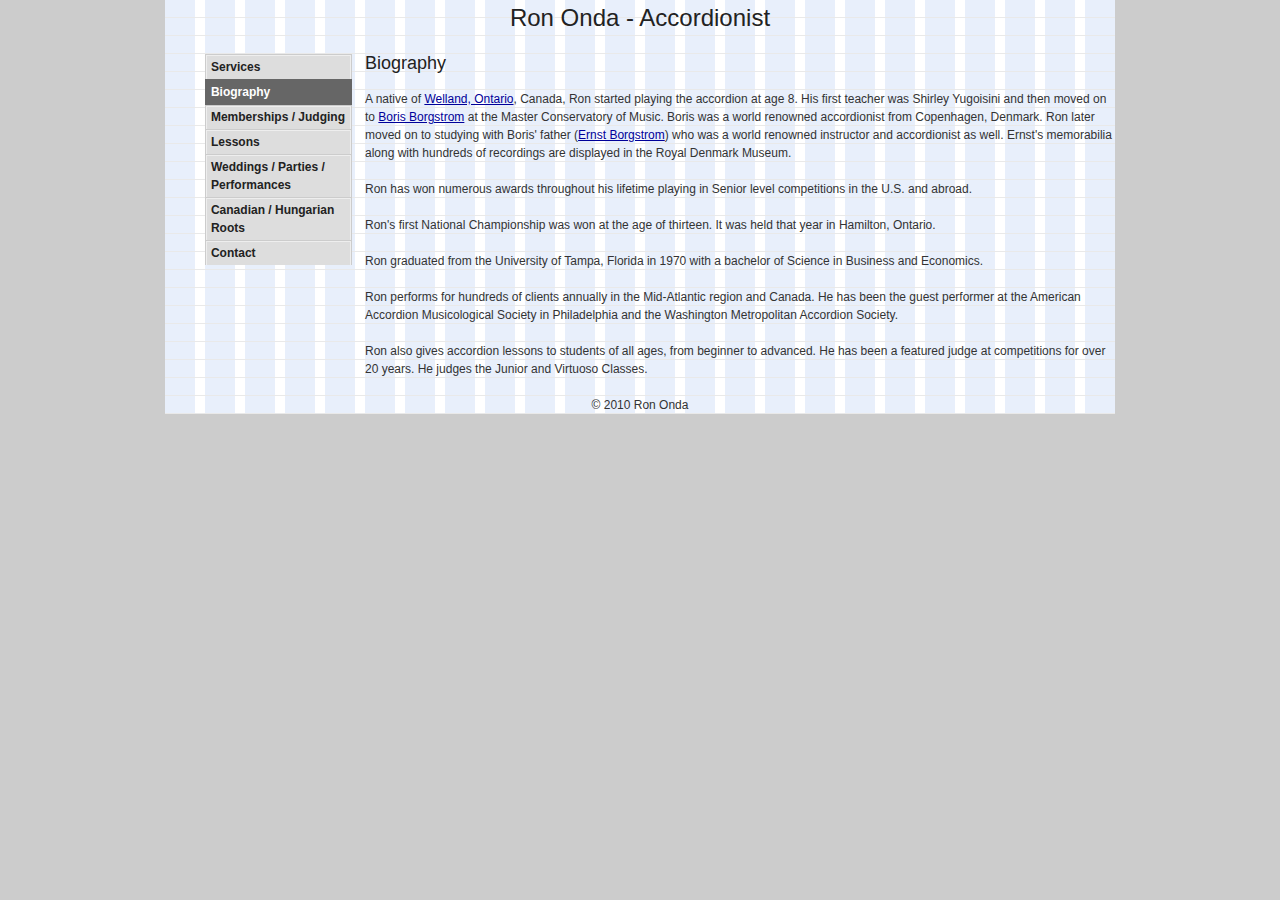
==== bio.html @ 6ff2f15a "Adding pages with content" ====
<!DOCTYPE html>
<html>
  <head>
    <link href="stylesheets/screen.css" media="screen, projection" rel="stylesheet" type="text/css" />
    <link href="stylesheets/print.css" media="print" rel="stylesheet" type="text/css" />
    <!--[if lt IE 8]>
      <link href="stylesheets/ie.css" media="screen, projection" rel="stylesheet" type="text/css" />
    <![endif]-->
    <link href="stylesheets/style.css" media="screen, projection" rel="stylesheet" type="text/css" />
    <title>Ron Onda | Accordionist</title>
  </head>
  <body>
    <div id="container">
      <div id="header">
        <h2>Ron Onda - Accordionist</h2>
      </div>

      <div id="sidebar">
        <ul class="navigation">
          <li><a href="services.html">Services</a></li>
          <li class="current"><a class="current" href="bio.html">Biography</a></li>
          <li><a href="memberships.html">Memberships / Judging</a></li>
          <li><a href="lessons.html">Lessons</a></li>
          <li><a href="performances.html">Weddings / Parties / Performances</a></li>
          <li><a href="roots.html">Canadian / Hungarian Roots</a></li>
          <li><a href="contact.html">Contact</a></li>
        </ul>
      </div>

      <div id="content">
        <h3>Biography</h3>
        <p>A native of <a href="http://www.welland.ca/">Welland, Ontario</a>, Canada, Ron started playing the accordion at age 8. His first teacher was Shirley Yugoisini and then moved on to <a href="http://www.borgmusic.ca/">Boris Borgstrom</a> at the Master Conservatory of Music. Boris was a world renowned accordionist from Copenhagen, Denmark. Ron later moved on to studying with Boris' father (<a href="http://www.borgmusic.ca/family_history.html">Ernst Borgstrom</a>) who was a world renowned instructor and accordionist as well. Ernst's memorabilia along with hundreds of recordings are displayed in the Royal Denmark Museum.</p>
        <p>Ron has won numerous awards throughout his lifetime playing in Senior level competitions in the U.S. and abroad.</p>
        <p>Ron's first National Championship was won at the age of thirteen. It was held that year in Hamilton, Ontario.</p>
        <p>Ron graduated from the University of Tampa, Florida in 1970 with a bachelor of Science in Business and Economics.</p>
        <p>Ron performs for hundreds of clients annually in the Mid-Atlantic region and Canada. He has been the guest performer at the American Accordion Musicological Society in Philadelphia and the Washington Metropolitan Accordion Society.</p>
        <p>Ron also gives accordion lessons to students of all ages, from beginner to advanced. He has been a featured judge at competitions for over 20 years. He judges the Junior and Virtuoso Classes.</p>
      </div>

      <div id="footer">
        &copy; 2010 Ron Onda
      </div>
    </div>
  </body>
</html>
---- stylesheets/screen.css ----
/* line 4, ../../../.rvm/gems/ruby-1.9.2-p0/gems/compass-0.10.5/frameworks/blueprint/stylesheets/blueprint/reset/_utilities.scss */
html, body {
  margin: 0;
  padding: 0;
  border: 0;
  font-weight: inherit;
  font-style: inherit;
  font-size: 100%;
  font-family: inherit;
  vertical-align: baseline;
}

/* line 6, ../../../.rvm/gems/ruby-1.9.2-p0/gems/compass-0.10.5/frameworks/blueprint/stylesheets/blueprint/reset/_utilities.scss */
html {
  font-size: 100.01%;
}

/* line 16, ../../../.rvm/gems/ruby-1.9.2-p0/gems/compass-0.10.5/frameworks/blueprint/stylesheets/blueprint/reset/_utilities.scss */
div, span, object, iframe, h1, h2, h3, h4, h5, h6, p,
pre, a, abbr, acronym, address, code, del, dfn, em, img,
dl, dt, dd, ol, ul, li, fieldset, form, label, legend, caption, tbody, tfoot, thead, tr {
  margin: 0;
  padding: 0;
  border: 0;
  font-weight: inherit;
  font-style: inherit;
  font-size: 100%;
  font-family: inherit;
  vertical-align: baseline;
}

/* line 18, ../../../.rvm/gems/ruby-1.9.2-p0/gems/compass-0.10.5/frameworks/blueprint/stylesheets/blueprint/reset/_utilities.scss */
blockquote, q {
  margin: 0;
  padding: 0;
  border: 0;
  font-weight: inherit;
  font-style: inherit;
  font-size: 100%;
  font-family: inherit;
  vertical-align: baseline;
  quotes: "" "";
}
/* line 45, ../../../.rvm/gems/ruby-1.9.2-p0/gems/compass-0.10.5/frameworks/blueprint/stylesheets/blueprint/reset/_utilities.scss */
blockquote:before, blockquote:after, q:before, q:after {
  content: "";
}

/* line 20, ../../../.rvm/gems/ruby-1.9.2-p0/gems/compass-0.10.5/frameworks/blueprint/stylesheets/blueprint/reset/_utilities.scss */
th, td, caption {
  margin: 0;
  padding: 0;
  border: 0;
  font-weight: inherit;
  font-style: inherit;
  font-size: 100%;
  font-family: inherit;
  vertical-align: baseline;
  text-align: left;
  font-weight: normal;
  vertical-align: middle;
}

/* line 22, ../../../.rvm/gems/ruby-1.9.2-p0/gems/compass-0.10.5/frameworks/blueprint/stylesheets/blueprint/reset/_utilities.scss */
table {
  margin: 0;
  padding: 0;
  border: 0;
  font-weight: inherit;
  font-style: inherit;
  font-size: 100%;
  font-family: inherit;
  vertical-align: baseline;
  border-collapse: separate;
  border-spacing: 0;
  vertical-align: middle;
}

/* line 24, ../../../.rvm/gems/ruby-1.9.2-p0/gems/compass-0.10.5/frameworks/blueprint/stylesheets/blueprint/reset/_utilities.scss */
a img {
  border: none;
}

/* line 9, ../src/partials/_page.scss */
body.bp {
  line-height: 1.5;
  font-family: "Helvetica Neue", Arial, Helvetica, sans-serif;
  color: #333333;
  font-size: 75%;
}
/* line 68, ../../../.rvm/gems/ruby-1.9.2-p0/gems/compass-0.10.5/frameworks/blueprint/stylesheets/blueprint/_typography.scss */
body.bp h1, body.bp h2, body.bp h3, body.bp h4, body.bp h5, body.bp h6 {
  font-weight: normal;
  color: #222222;
}
/* line 69, ../../../.rvm/gems/ruby-1.9.2-p0/gems/compass-0.10.5/frameworks/blueprint/stylesheets/blueprint/_typography.scss */
body.bp h1 img, body.bp h2 img, body.bp h3 img, body.bp h4 img, body.bp h5 img, body.bp h6 img {
  margin: 0;
}
/* line 70, ../../../.rvm/gems/ruby-1.9.2-p0/gems/compass-0.10.5/frameworks/blueprint/stylesheets/blueprint/_typography.scss */
body.bp h1 {
  font-size: 3em;
  line-height: 1;
  margin-bottom: 0.50em;
}
/* line 71, ../../../.rvm/gems/ruby-1.9.2-p0/gems/compass-0.10.5/frameworks/blueprint/stylesheets/blueprint/_typography.scss */
body.bp h2 {
  font-size: 2em;
  margin-bottom: 0.75em;
}
/* line 72, ../../../.rvm/gems/ruby-1.9.2-p0/gems/compass-0.10.5/frameworks/blueprint/stylesheets/blueprint/_typography.scss */
body.bp h3 {
  font-size: 1.5em;
  line-height: 1;
  margin-bottom: 1.00em;
}
/* line 73, ../../../.rvm/gems/ruby-1.9.2-p0/gems/compass-0.10.5/frameworks/blueprint/stylesheets/blueprint/_typography.scss */
body.bp h4 {
  font-size: 1.2em;
  line-height: 1.25;
  margin-bottom: 1.25em;
}
/* line 74, ../../../.rvm/gems/ruby-1.9.2-p0/gems/compass-0.10.5/frameworks/blueprint/stylesheets/blueprint/_typography.scss */
body.bp h5 {
  font-size: 1em;
  font-weight: bold;
  margin-bottom: 1.50em;
}
/* line 75, ../../../.rvm/gems/ruby-1.9.2-p0/gems/compass-0.10.5/frameworks/blueprint/stylesheets/blueprint/_typography.scss */
body.bp h6 {
  font-size: 1em;
  font-weight: bold;
}
/* line 76, ../../../.rvm/gems/ruby-1.9.2-p0/gems/compass-0.10.5/frameworks/blueprint/stylesheets/blueprint/_typography.scss */
body.bp p {
  margin: 0 0 1.5em;
}
/* line 77, ../../../.rvm/gems/ruby-1.9.2-p0/gems/compass-0.10.5/frameworks/blueprint/stylesheets/blueprint/_typography.scss */
body.bp p img.left {
  display: inline;
  float: left;
  margin: 1.5em 1.5em 1.5em 0;
  padding: 0;
}
/* line 78, ../../../.rvm/gems/ruby-1.9.2-p0/gems/compass-0.10.5/frameworks/blueprint/stylesheets/blueprint/_typography.scss */
body.bp p img.right {
  display: inline;
  float: right;
  margin: 1.5em 0 1.5em 1.5em;
  padding: 0;
}
/* line 80, ../../../.rvm/gems/ruby-1.9.2-p0/gems/compass-0.10.5/frameworks/blueprint/stylesheets/blueprint/_typography.scss */
body.bp a {
  text-decoration: underline;
  color: #000099;
}
/* line 18, ../../../.rvm/gems/ruby-1.9.2-p0/gems/compass-0.10.5/frameworks/compass/stylesheets/compass/utilities/links/_link-colors.scss */
body.bp a:visited {
  color: #000066;
}
/* line 22, ../../../.rvm/gems/ruby-1.9.2-p0/gems/compass-0.10.5/frameworks/compass/stylesheets/compass/utilities/links/_link-colors.scss */
body.bp a:focus {
  color: black;
}
/* line 26, ../../../.rvm/gems/ruby-1.9.2-p0/gems/compass-0.10.5/frameworks/compass/stylesheets/compass/utilities/links/_link-colors.scss */
body.bp a:hover {
  color: black;
}
/* line 30, ../../../.rvm/gems/ruby-1.9.2-p0/gems/compass-0.10.5/frameworks/compass/stylesheets/compass/utilities/links/_link-colors.scss */
body.bp a:active {
  color: #cc0099;
}
/* line 81, ../../../.rvm/gems/ruby-1.9.2-p0/gems/compass-0.10.5/frameworks/blueprint/stylesheets/blueprint/_typography.scss */
body.bp blockquote {
  margin: 1.5em;
  color: #666666;
  font-style: italic;
}
/* line 82, ../../../.rvm/gems/ruby-1.9.2-p0/gems/compass-0.10.5/frameworks/blueprint/stylesheets/blueprint/_typography.scss */
body.bp strong {
  font-weight: bold;
}
/* line 83, ../../../.rvm/gems/ruby-1.9.2-p0/gems/compass-0.10.5/frameworks/blueprint/stylesheets/blueprint/_typography.scss */
body.bp em {
  font-style: italic;
}
/* line 84, ../../../.rvm/gems/ruby-1.9.2-p0/gems/compass-0.10.5/frameworks/blueprint/stylesheets/blueprint/_typography.scss */
body.bp dfn {
  font-style: italic;
  font-weight: bold;
}
/* line 85, ../../../.rvm/gems/ruby-1.9.2-p0/gems/compass-0.10.5/frameworks/blueprint/stylesheets/blueprint/_typography.scss */
body.bp sup, body.bp sub {
  line-height: 0;
}
/* line 86, ../../../.rvm/gems/ruby-1.9.2-p0/gems/compass-0.10.5/frameworks/blueprint/stylesheets/blueprint/_typography.scss */
body.bp abbr, body.bp acronym {
  border-bottom: 1px dotted #666666;
}
/* line 87, ../../../.rvm/gems/ruby-1.9.2-p0/gems/compass-0.10.5/frameworks/blueprint/stylesheets/blueprint/_typography.scss */
body.bp address {
  margin: 0 0 1.5em;
  font-style: italic;
}
/* line 88, ../../../.rvm/gems/ruby-1.9.2-p0/gems/compass-0.10.5/frameworks/blueprint/stylesheets/blueprint/_typography.scss */
body.bp del {
  color: #666666;
}
/* line 89, ../../../.rvm/gems/ruby-1.9.2-p0/gems/compass-0.10.5/frameworks/blueprint/stylesheets/blueprint/_typography.scss */
body.bp pre {
  margin: 1.5em 0;
  white-space: pre;
}
/* line 90, ../../../.rvm/gems/ruby-1.9.2-p0/gems/compass-0.10.5/frameworks/blueprint/stylesheets/blueprint/_typography.scss */
body.bp pre, body.bp code, body.bp tt {
  font: 1em "andale mono", "lucida console", monospace;
  line-height: 1.5;
}
/* line 91, ../../../.rvm/gems/ruby-1.9.2-p0/gems/compass-0.10.5/frameworks/blueprint/stylesheets/blueprint/_typography.scss */
body.bp li ul, body.bp li ol {
  margin: 0;
}
/* line 92, ../../../.rvm/gems/ruby-1.9.2-p0/gems/compass-0.10.5/frameworks/blueprint/stylesheets/blueprint/_typography.scss */
body.bp ul, body.bp ol {
  margin: 0 1.5em 1.5em 0;
  padding-left: 3.333em;
}
/* line 93, ../../../.rvm/gems/ruby-1.9.2-p0/gems/compass-0.10.5/frameworks/blueprint/stylesheets/blueprint/_typography.scss */
body.bp ul {
  list-style-type: disc;
}
/* line 94, ../../../.rvm/gems/ruby-1.9.2-p0/gems/compass-0.10.5/frameworks/blueprint/stylesheets/blueprint/_typography.scss */
body.bp ol {
  list-style-type: decimal;
}
/* line 95, ../../../.rvm/gems/ruby-1.9.2-p0/gems/compass-0.10.5/frameworks/blueprint/stylesheets/blueprint/_typography.scss */
body.bp dl {
  margin: 0 0 1.5em 0;
}
/* line 96, ../../../.rvm/gems/ruby-1.9.2-p0/gems/compass-0.10.5/frameworks/blueprint/stylesheets/blueprint/_typography.scss */
body.bp dl dt {
  font-weight: bold;
}
/* line 97, ../../../.rvm/gems/ruby-1.9.2-p0/gems/compass-0.10.5/frameworks/blueprint/stylesheets/blueprint/_typography.scss */
body.bp dd {
  margin-left: 1.5em;
}
/* line 98, ../../../.rvm/gems/ruby-1.9.2-p0/gems/compass-0.10.5/frameworks/blueprint/stylesheets/blueprint/_typography.scss */
body.bp table {
  margin-bottom: 1.4em;
  width: 100%;
}
/* line 99, ../../../.rvm/gems/ruby-1.9.2-p0/gems/compass-0.10.5/frameworks/blueprint/stylesheets/blueprint/_typography.scss */
body.bp th {
  font-weight: bold;
}
/* line 100, ../../../.rvm/gems/ruby-1.9.2-p0/gems/compass-0.10.5/frameworks/blueprint/stylesheets/blueprint/_typography.scss */
body.bp thead th {
  background: #c3d9ff;
}
/* line 101, ../../../.rvm/gems/ruby-1.9.2-p0/gems/compass-0.10.5/frameworks/blueprint/stylesheets/blueprint/_typography.scss */
body.bp th, body.bp td, body.bp caption {
  padding: 4px 10px 4px 5px;
}
/* line 102, ../../../.rvm/gems/ruby-1.9.2-p0/gems/compass-0.10.5/frameworks/blueprint/stylesheets/blueprint/_typography.scss */
body.bp tr.even td {
  background: #e5ecf9;
}
/* line 103, ../../../.rvm/gems/ruby-1.9.2-p0/gems/compass-0.10.5/frameworks/blueprint/stylesheets/blueprint/_typography.scss */
body.bp tfoot {
  font-style: italic;
}
/* line 104, ../../../.rvm/gems/ruby-1.9.2-p0/gems/compass-0.10.5/frameworks/blueprint/stylesheets/blueprint/_typography.scss */
body.bp caption {
  background: #eeeeee;
}
/* line 105, ../../../.rvm/gems/ruby-1.9.2-p0/gems/compass-0.10.5/frameworks/blueprint/stylesheets/blueprint/_typography.scss */
body.bp .quiet {
  color: #666666;
}
/* line 106, ../../../.rvm/gems/ruby-1.9.2-p0/gems/compass-0.10.5/frameworks/blueprint/stylesheets/blueprint/_typography.scss */
body.bp .loud {
  color: #111111;
}
/* line 9, ../../../.rvm/gems/ruby-1.9.2-p0/gems/compass-0.10.5/frameworks/blueprint/stylesheets/blueprint/_utilities.scss */
body.bp .clear {
  clear: both;
}
/* line 12, ../../../.rvm/gems/ruby-1.9.2-p0/gems/compass-0.10.5/frameworks/blueprint/stylesheets/blueprint/_utilities.scss */
body.bp .nowrap {
  white-space: nowrap;
}
/* line 16, ../../../.rvm/gems/ruby-1.9.2-p0/gems/compass-0.10.5/frameworks/blueprint/stylesheets/blueprint/_utilities.scss */
body.bp .clearfix {
  overflow: hidden;
  *zoom: 1;
}
/* line 18, ../../../.rvm/gems/ruby-1.9.2-p0/gems/compass-0.10.5/frameworks/blueprint/stylesheets/blueprint/_utilities.scss */
body.bp .small {
  font-size: 0.8em;
  margin-bottom: 1.875em;
  line-height: 1.875em;
}
/* line 22, ../../../.rvm/gems/ruby-1.9.2-p0/gems/compass-0.10.5/frameworks/blueprint/stylesheets/blueprint/_utilities.scss */
body.bp .large {
  font-size: 1.2em;
  line-height: 2.5em;
  margin-bottom: 1.25em;
}
/* line 26, ../../../.rvm/gems/ruby-1.9.2-p0/gems/compass-0.10.5/frameworks/blueprint/stylesheets/blueprint/_utilities.scss */
body.bp .first {
  margin-left: 0;
  padding-left: 0;
}
/* line 29, ../../../.rvm/gems/ruby-1.9.2-p0/gems/compass-0.10.5/frameworks/blueprint/stylesheets/blueprint/_utilities.scss */
body.bp .last {
  margin-right: 0;
  padding-right: 0;
}
/* line 32, ../../../.rvm/gems/ruby-1.9.2-p0/gems/compass-0.10.5/frameworks/blueprint/stylesheets/blueprint/_utilities.scss */
body.bp .top {
  margin-top: 0;
  padding-top: 0;
}
/* line 35, ../../../.rvm/gems/ruby-1.9.2-p0/gems/compass-0.10.5/frameworks/blueprint/stylesheets/blueprint/_utilities.scss */
body.bp .bottom {
  margin-bottom: 0;
  padding-bottom: 0;
}
/* line 8, ../../../.rvm/gems/ruby-1.9.2-p0/gems/compass-0.10.5/frameworks/blueprint/stylesheets/blueprint/_debug.scss */
body.bp .showgrid {
  background: url('../images/grid.png?1284219093');
}
/* line 4, ../../../.rvm/gems/ruby-1.9.2-p0/gems/compass-0.10.5/frameworks/blueprint/stylesheets/blueprint/_interaction.scss */
body.bp .error {
  padding: 0.8em;
  margin-bottom: 1em;
  border: 2px solid #dddddd;
  background: #fbe3e4;
  color: #8a1f11;
  border-color: #fbc2c4;
}
/* line 29, ../../../.rvm/gems/ruby-1.9.2-p0/gems/compass-0.10.5/frameworks/blueprint/stylesheets/blueprint/_interaction.scss */
body.bp .error a {
  color: #8a1f11;
}
/* line 6, ../../../.rvm/gems/ruby-1.9.2-p0/gems/compass-0.10.5/frameworks/blueprint/stylesheets/blueprint/_interaction.scss */
body.bp .notice {
  padding: 0.8em;
  margin-bottom: 1em;
  border: 2px solid #dddddd;
  background: #fff6bf;
  color: #514721;
  border-color: #ffd324;
}
/* line 37, ../../../.rvm/gems/ruby-1.9.2-p0/gems/compass-0.10.5/frameworks/blueprint/stylesheets/blueprint/_interaction.scss */
body.bp .notice a {
  color: #514721;
}
/* line 8, ../../../.rvm/gems/ruby-1.9.2-p0/gems/compass-0.10.5/frameworks/blueprint/stylesheets/blueprint/_interaction.scss */
body.bp .success {
  padding: 0.8em;
  margin-bottom: 1em;
  border: 2px solid #dddddd;
  background: #e6efc2;
  color: #264409;
  border-color: #c6d880;
}
/* line 45, ../../../.rvm/gems/ruby-1.9.2-p0/gems/compass-0.10.5/frameworks/blueprint/stylesheets/blueprint/_interaction.scss */
body.bp .success a {
  color: #264409;
}
/* line 10, ../../../.rvm/gems/ruby-1.9.2-p0/gems/compass-0.10.5/frameworks/blueprint/stylesheets/blueprint/_interaction.scss */
body.bp .hide {
  display: none;
}
/* line 12, ../../../.rvm/gems/ruby-1.9.2-p0/gems/compass-0.10.5/frameworks/blueprint/stylesheets/blueprint/_interaction.scss */
body.bp .highlight {
  background: yellow;
}
/* line 14, ../../../.rvm/gems/ruby-1.9.2-p0/gems/compass-0.10.5/frameworks/blueprint/stylesheets/blueprint/_interaction.scss */
body.bp .added {
  background: #006600;
  color: white;
}
/* line 16, ../../../.rvm/gems/ruby-1.9.2-p0/gems/compass-0.10.5/frameworks/blueprint/stylesheets/blueprint/_interaction.scss */
body.bp .removed {
  background: #990000;
  color: white;
}

/* line 42, ../../../.rvm/gems/ruby-1.9.2-p0/gems/compass-0.10.5/frameworks/blueprint/stylesheets/blueprint/_scaffolding.scss */
body.bp .box {
  padding: 1.5em;
  margin-bottom: 1.5em;
  background: #e5ecf9;
}
/* line 45, ../../../.rvm/gems/ruby-1.9.2-p0/gems/compass-0.10.5/frameworks/blueprint/stylesheets/blueprint/_scaffolding.scss */
body.bp div.border {
  padding-right: 4px;
  margin-right: 5px;
  border-right: 1px solid #eeeeee;
}
/* line 48, ../../../.rvm/gems/ruby-1.9.2-p0/gems/compass-0.10.5/frameworks/blueprint/stylesheets/blueprint/_scaffolding.scss */
body.bp div.colborder {
  padding-right: 24px;
  margin-right: 25px;
  border-right: 1px solid #eeeeee;
}
/* line 50, ../../../.rvm/gems/ruby-1.9.2-p0/gems/compass-0.10.5/frameworks/blueprint/stylesheets/blueprint/_scaffolding.scss */
body.bp hr {
  background: #dddddd;
  color: #dddddd;
  clear: both;
  float: none;
  width: 100%;
  height: 0.1em;
  margin: 0 0 1.45em;
  border: none;
}
/* line 52, ../../../.rvm/gems/ruby-1.9.2-p0/gems/compass-0.10.5/frameworks/blueprint/stylesheets/blueprint/_scaffolding.scss */
body.bp hr.space {
  background: #dddddd;
  color: #dddddd;
  clear: both;
  float: none;
  width: 100%;
  height: 0.1em;
  margin: 0 0 1.45em;
  border: none;
  background: white;
  color: white;
  visibility: hidden;
}
/* line 54, ../../../.rvm/gems/ruby-1.9.2-p0/gems/compass-0.10.5/frameworks/blueprint/stylesheets/blueprint/_scaffolding.scss */
body.bp form.inline {
  line-height: 3;
}
/* line 6, ../../../.rvm/gems/ruby-1.9.2-p0/gems/compass-0.10.5/frameworks/blueprint/stylesheets/blueprint/_form.scss */
body.bp form.inline p {
  margin-bottom: 0;
}

/* line 18, ../../../.rvm/gems/ruby-1.9.2-p0/gems/compass-0.10.5/frameworks/blueprint/stylesheets/blueprint/_form.scss */
form.bp label {
  font-weight: bold;
}
/* line 19, ../../../.rvm/gems/ruby-1.9.2-p0/gems/compass-0.10.5/frameworks/blueprint/stylesheets/blueprint/_form.scss */
form.bp fieldset {
  padding: 1.4em;
  margin: 0 0 1.5em 0;
}
/* line 20, ../../../.rvm/gems/ruby-1.9.2-p0/gems/compass-0.10.5/frameworks/blueprint/stylesheets/blueprint/_form.scss */
form.bp legend {
  font-weight: bold;
  font-size: 1.2em;
}
/* line 26, ../../../.rvm/gems/ruby-1.9.2-p0/gems/compass-0.10.5/frameworks/blueprint/stylesheets/blueprint/_form.scss */
form.bp input.text, form.bp input.title, form.bp input[type=email], form.bp input[type=text], form.bp input[type=password] {
  margin: 0.5em 0;
  background-color: white;
  padding: 5px;
}
/* line 27, ../../../.rvm/gems/ruby-1.9.2-p0/gems/compass-0.10.5/frameworks/blueprint/stylesheets/blueprint/_form.scss */
form.bp input.title {
  font-size: 1.5em;
}
/* line 31, ../../../.rvm/gems/ruby-1.9.2-p0/gems/compass-0.10.5/frameworks/blueprint/stylesheets/blueprint/_form.scss */
form.bp input[type=checkbox], form.bp input.checkbox, form.bp input[type=radio], form.bp input.radio {
  position: relative;
  top: 0.25em;
}
/* line 33, ../../../.rvm/gems/ruby-1.9.2-p0/gems/compass-0.10.5/frameworks/blueprint/stylesheets/blueprint/_form.scss */
form.bp textarea {
  margin: 0.5em 0;
  padding: 5px;
}
/* line 34, ../../../.rvm/gems/ruby-1.9.2-p0/gems/compass-0.10.5/frameworks/blueprint/stylesheets/blueprint/_form.scss */
form.bp select {
  margin: 0.5em 0;
}
/* line 59, ../../../.rvm/gems/ruby-1.9.2-p0/gems/compass-0.10.5/frameworks/blueprint/stylesheets/blueprint/_form.scss */
form.bp fieldset {
  border: 1px solid #cccccc;
}
/* line 62, ../../../.rvm/gems/ruby-1.9.2-p0/gems/compass-0.10.5/frameworks/blueprint/stylesheets/blueprint/_form.scss */
form.bp input.text, form.bp input.title, form.bp input[type=email], form.bp input[type=text], form.bp input[type=password],
form.bp textarea, form.bp select {
  border: 1px solid #bbbbbb;
}
/* line 64, ../../../.rvm/gems/ruby-1.9.2-p0/gems/compass-0.10.5/frameworks/blueprint/stylesheets/blueprint/_form.scss */
form.bp input.text:focus, form.bp input.title:focus, form.bp input[type=email]:focus, form.bp input[type=text]:focus, form.bp input[type=password]:focus,
form.bp textarea:focus, form.bp select:focus {
  border: 1px solid #666666;
}
/* line 48, ../../../.rvm/gems/ruby-1.9.2-p0/gems/compass-0.10.5/frameworks/blueprint/stylesheets/blueprint/_form.scss */
form.bp input.text, form.bp input.title, form.bp input[type=email], form.bp input[type=text], form.bp input[type=password] {
  width: 300px;
}
/* line 50, ../../../.rvm/gems/ruby-1.9.2-p0/gems/compass-0.10.5/frameworks/blueprint/stylesheets/blueprint/_form.scss */
form.bp textarea {
  width: 390px;
  height: 250px;
}

/* line 25, ../src/partials/_two_col.scss */
body.two-col #container {
  width: 950px;
  margin: 0 auto;
  overflow: hidden;
  *zoom: 1;
}
/* line 27, ../src/partials/_two_col.scss */
body.two-col #header, body.two-col #footer {
  display: inline;
  float: left;
  margin-right: 10px;
  width: 950px;
}
/* line 139, ../../../.rvm/gems/ruby-1.9.2-p0/gems/compass-0.10.5/frameworks/blueprint/stylesheets/blueprint/_grid.scss */
* html body.two-col #header, * html body.two-col #footer {
  overflow-x: hidden;
}
/* line 29, ../src/partials/_two_col.scss */
body.two-col #sidebar {
  display: inline;
  float: left;
  margin-right: 10px;
  width: 310px;
}
/* line 139, ../../../.rvm/gems/ruby-1.9.2-p0/gems/compass-0.10.5/frameworks/blueprint/stylesheets/blueprint/_grid.scss */
* html body.two-col #sidebar {
  overflow-x: hidden;
}
/* line 33, ../src/partials/_two_col.scss */
body.two-col #content {
  display: inline;
  float: left;
  margin-right: 0;
  width: 630px;
}
/* line 139, ../../../.rvm/gems/ruby-1.9.2-p0/gems/compass-0.10.5/frameworks/blueprint/stylesheets/blueprint/_grid.scss */
* html body.two-col #content {
  overflow-x: hidden;
}
---- stylesheets/print.css ----
/* line 4, ../src/print.scss */
body.bp {
  line-height: 1.5;
  font-family: "Helvetica Neue", Arial, Helvetica, sans-serif;
  color: black;
  background: none;
  font-size: 10pt;
}
/* line 52, ../../../.rvm/gems/ruby-1.9.2-p0/gems/compass-0.10.5/frameworks/blueprint/stylesheets/blueprint/_print.scss */
body.bp .container {
  background: none;
}
/* line 54, ../../../.rvm/gems/ruby-1.9.2-p0/gems/compass-0.10.5/frameworks/blueprint/stylesheets/blueprint/_print.scss */
body.bp hr {
  background: #cccccc;
  color: #cccccc;
  width: 100%;
  height: 2px;
  margin: 2em 0;
  padding: 0;
  border: none;
}
/* line 62, ../../../.rvm/gems/ruby-1.9.2-p0/gems/compass-0.10.5/frameworks/blueprint/stylesheets/blueprint/_print.scss */
body.bp hr.space {
  background: white;
  color: white;
}
/* line 65, ../../../.rvm/gems/ruby-1.9.2-p0/gems/compass-0.10.5/frameworks/blueprint/stylesheets/blueprint/_print.scss */
body.bp h1, body.bp h2, body.bp h3, body.bp h4, body.bp h5, body.bp h6 {
  font-family: "Helvetica Neue", Arial, Helvetica, sans-serif;
}
/* line 67, ../../../.rvm/gems/ruby-1.9.2-p0/gems/compass-0.10.5/frameworks/blueprint/stylesheets/blueprint/_print.scss */
body.bp code {
  font-size: 0.9em;
  font-family: "andale mono", "lucida console", monospace;
}
/* line 72, ../../../.rvm/gems/ruby-1.9.2-p0/gems/compass-0.10.5/frameworks/blueprint/stylesheets/blueprint/_print.scss */
body.bp a img {
  border: none;
}
/* line 75, ../../../.rvm/gems/ruby-1.9.2-p0/gems/compass-0.10.5/frameworks/blueprint/stylesheets/blueprint/_print.scss */
body.bp a:link, body.bp a:visited {
  background: transparent;
  font-weight: 700;
  text-decoration: underline;
}
/* line 79, ../../../.rvm/gems/ruby-1.9.2-p0/gems/compass-0.10.5/frameworks/blueprint/stylesheets/blueprint/_print.scss */
body.bp p img.top {
  margin-top: 0;
}
/* line 81, ../../../.rvm/gems/ruby-1.9.2-p0/gems/compass-0.10.5/frameworks/blueprint/stylesheets/blueprint/_print.scss */
body.bp blockquote {
  margin: 1.5em;
  padding: 1em;
  font-style: italic;
  font-size: 0.9em;
}
/* line 86, ../../../.rvm/gems/ruby-1.9.2-p0/gems/compass-0.10.5/frameworks/blueprint/stylesheets/blueprint/_print.scss */
body.bp .small {
  font-size: 0.9em;
}
/* line 88, ../../../.rvm/gems/ruby-1.9.2-p0/gems/compass-0.10.5/frameworks/blueprint/stylesheets/blueprint/_print.scss */
body.bp .large {
  font-size: 1.1em;
}
/* line 90, ../../../.rvm/gems/ruby-1.9.2-p0/gems/compass-0.10.5/frameworks/blueprint/stylesheets/blueprint/_print.scss */
body.bp .quiet {
  color: #999999;
}
/* line 92, ../../../.rvm/gems/ruby-1.9.2-p0/gems/compass-0.10.5/frameworks/blueprint/stylesheets/blueprint/_print.scss */
body.bp .hide {
  display: none;
}
---- stylesheets/ie.css ----
/* line 7, ../src/ie.scss */
body.bp {
  text-align: center;
}
/* line 48, ../../../.rvm/gems/ruby-1.9.2-p0/gems/compass-0.10.5/frameworks/blueprint/stylesheets/blueprint/_ie.scss */
* html body.bp legend {
  margin: 0px -8px 16px 0;
  padding: 0;
}
/* line 52, ../../../.rvm/gems/ruby-1.9.2-p0/gems/compass-0.10.5/frameworks/blueprint/stylesheets/blueprint/_ie.scss */
html > body.bp p code {
  *white-space: normal;
}
/* line 67, ../../../.rvm/gems/ruby-1.9.2-p0/gems/compass-0.10.5/frameworks/blueprint/stylesheets/blueprint/_ie.scss */
body.bp .container {
  text-align: left;
}
/* line 69, ../../../.rvm/gems/ruby-1.9.2-p0/gems/compass-0.10.5/frameworks/blueprint/stylesheets/blueprint/_ie.scss */
body.bp sup {
  vertical-align: text-top;
}
/* line 71, ../../../.rvm/gems/ruby-1.9.2-p0/gems/compass-0.10.5/frameworks/blueprint/stylesheets/blueprint/_ie.scss */
body.bp sub {
  vertical-align: text-bottom;
}
/* line 73, ../../../.rvm/gems/ruby-1.9.2-p0/gems/compass-0.10.5/frameworks/blueprint/stylesheets/blueprint/_ie.scss */
body.bp hr {
  margin: -8px auto 11px;
}
/* line 75, ../../../.rvm/gems/ruby-1.9.2-p0/gems/compass-0.10.5/frameworks/blueprint/stylesheets/blueprint/_ie.scss */
body.bp img {
  -ms-interpolation-mode: bicubic;
}
/* line 77, ../../../.rvm/gems/ruby-1.9.2-p0/gems/compass-0.10.5/frameworks/blueprint/stylesheets/blueprint/_ie.scss */
body.bp fieldset {
  padding-top: 0;
}
/* line 79, ../../../.rvm/gems/ruby-1.9.2-p0/gems/compass-0.10.5/frameworks/blueprint/stylesheets/blueprint/_ie.scss */
body.bp textarea {
  overflow: auto;
}
/* line 82, ../../../.rvm/gems/ruby-1.9.2-p0/gems/compass-0.10.5/frameworks/blueprint/stylesheets/blueprint/_ie.scss */
body.bp input.text {
  margin: 0.5em 0;
  background-color: white;
  border: 1px solid #bbbbbb;
}
/* line 86, ../../../.rvm/gems/ruby-1.9.2-p0/gems/compass-0.10.5/frameworks/blueprint/stylesheets/blueprint/_ie.scss */
body.bp input.text:focus {
  border: 1px solid #666666;
}
/* line 88, ../../../.rvm/gems/ruby-1.9.2-p0/gems/compass-0.10.5/frameworks/blueprint/stylesheets/blueprint/_ie.scss */
body.bp input.title {
  margin: 0.5em 0;
  background-color: white;
  border: 1px solid #bbbbbb;
}
/* line 92, ../../../.rvm/gems/ruby-1.9.2-p0/gems/compass-0.10.5/frameworks/blueprint/stylesheets/blueprint/_ie.scss */
body.bp input.title:focus {
  border: 1px solid #666666;
}
/* line 94, ../../../.rvm/gems/ruby-1.9.2-p0/gems/compass-0.10.5/frameworks/blueprint/stylesheets/blueprint/_ie.scss */
body.bp input.checkbox {
  position: relative;
  top: 0.25em;
}
/* line 97, ../../../.rvm/gems/ruby-1.9.2-p0/gems/compass-0.10.5/frameworks/blueprint/stylesheets/blueprint/_ie.scss */
body.bp input.radio {
  position: relative;
  top: 0.25em;
}
/* line 100, ../../../.rvm/gems/ruby-1.9.2-p0/gems/compass-0.10.5/frameworks/blueprint/stylesheets/blueprint/_ie.scss */
body.bp input.button {
  position: relative;
  top: 0.25em;
}
/* line 103, ../../../.rvm/gems/ruby-1.9.2-p0/gems/compass-0.10.5/frameworks/blueprint/stylesheets/blueprint/_ie.scss */
body.bp textarea {
  margin: 0.5em 0;
}
/* line 105, ../../../.rvm/gems/ruby-1.9.2-p0/gems/compass-0.10.5/frameworks/blueprint/stylesheets/blueprint/_ie.scss */
body.bp select {
  margin: 0.5em 0;
}
/* line 107, ../../../.rvm/gems/ruby-1.9.2-p0/gems/compass-0.10.5/frameworks/blueprint/stylesheets/blueprint/_ie.scss */
body.bp button {
  position: relative;
  top: 0.25em;
}
---- stylesheets/style.css ----
/* line 39, ../../../.rvm/gems/ruby-1.9.2-p0/gems/compass-0.10.5/frameworks/blueprint/stylesheets/blueprint/_typography.scss */
body {
  line-height: 1.5;
  font-family: "Helvetica Neue", Arial, Helvetica, sans-serif;
  color: #333333;
  font-size: 75%;
}

/* line 68, ../../../.rvm/gems/ruby-1.9.2-p0/gems/compass-0.10.5/frameworks/blueprint/stylesheets/blueprint/_typography.scss */
h1, h2, h3, h4, h5, h6 {
  font-weight: normal;
  color: #222222;
}
/* line 69, ../../../.rvm/gems/ruby-1.9.2-p0/gems/compass-0.10.5/frameworks/blueprint/stylesheets/blueprint/_typography.scss */
h1 img, h2 img, h3 img, h4 img, h5 img, h6 img {
  margin: 0;
}

/* line 70, ../../../.rvm/gems/ruby-1.9.2-p0/gems/compass-0.10.5/frameworks/blueprint/stylesheets/blueprint/_typography.scss */
h1 {
  font-size: 3em;
  line-height: 1;
  margin-bottom: 0.50em;
}

/* line 71, ../../../.rvm/gems/ruby-1.9.2-p0/gems/compass-0.10.5/frameworks/blueprint/stylesheets/blueprint/_typography.scss */
h2 {
  font-size: 2em;
  margin-bottom: 0.75em;
}

/* line 72, ../../../.rvm/gems/ruby-1.9.2-p0/gems/compass-0.10.5/frameworks/blueprint/stylesheets/blueprint/_typography.scss */
h3 {
  font-size: 1.5em;
  line-height: 1;
  margin-bottom: 1.00em;
}

/* line 73, ../../../.rvm/gems/ruby-1.9.2-p0/gems/compass-0.10.5/frameworks/blueprint/stylesheets/blueprint/_typography.scss */
h4 {
  font-size: 1.2em;
  line-height: 1.25;
  margin-bottom: 1.25em;
}

/* line 74, ../../../.rvm/gems/ruby-1.9.2-p0/gems/compass-0.10.5/frameworks/blueprint/stylesheets/blueprint/_typography.scss */
h5 {
  font-size: 1em;
  font-weight: bold;
  margin-bottom: 1.50em;
}

/* line 75, ../../../.rvm/gems/ruby-1.9.2-p0/gems/compass-0.10.5/frameworks/blueprint/stylesheets/blueprint/_typography.scss */
h6 {
  font-size: 1em;
  font-weight: bold;
}

/* line 76, ../../../.rvm/gems/ruby-1.9.2-p0/gems/compass-0.10.5/frameworks/blueprint/stylesheets/blueprint/_typography.scss */
p {
  margin: 0 0 1.5em;
}
/* line 77, ../../../.rvm/gems/ruby-1.9.2-p0/gems/compass-0.10.5/frameworks/blueprint/stylesheets/blueprint/_typography.scss */
p img.left {
  display: inline;
  float: left;
  margin: 1.5em 1.5em 1.5em 0;
  padding: 0;
}
/* line 78, ../../../.rvm/gems/ruby-1.9.2-p0/gems/compass-0.10.5/frameworks/blueprint/stylesheets/blueprint/_typography.scss */
p img.right {
  display: inline;
  float: right;
  margin: 1.5em 0 1.5em 1.5em;
  padding: 0;
}

/* line 80, ../../../.rvm/gems/ruby-1.9.2-p0/gems/compass-0.10.5/frameworks/blueprint/stylesheets/blueprint/_typography.scss */
a {
  text-decoration: underline;
  color: #000099;
}
/* line 18, ../../../.rvm/gems/ruby-1.9.2-p0/gems/compass-0.10.5/frameworks/compass/stylesheets/compass/utilities/links/_link-colors.scss */
a:visited {
  color: #000066;
}
/* line 22, ../../../.rvm/gems/ruby-1.9.2-p0/gems/compass-0.10.5/frameworks/compass/stylesheets/compass/utilities/links/_link-colors.scss */
a:focus {
  color: black;
}
/* line 26, ../../../.rvm/gems/ruby-1.9.2-p0/gems/compass-0.10.5/frameworks/compass/stylesheets/compass/utilities/links/_link-colors.scss */
a:hover {
  color: black;
}
/* line 30, ../../../.rvm/gems/ruby-1.9.2-p0/gems/compass-0.10.5/frameworks/compass/stylesheets/compass/utilities/links/_link-colors.scss */
a:active {
  color: #cc0099;
}

/* line 81, ../../../.rvm/gems/ruby-1.9.2-p0/gems/compass-0.10.5/frameworks/blueprint/stylesheets/blueprint/_typography.scss */
blockquote {
  margin: 1.5em;
  color: #666666;
  font-style: italic;
}

/* line 82, ../../../.rvm/gems/ruby-1.9.2-p0/gems/compass-0.10.5/frameworks/blueprint/stylesheets/blueprint/_typography.scss */
strong {
  font-weight: bold;
}

/* line 83, ../../../.rvm/gems/ruby-1.9.2-p0/gems/compass-0.10.5/frameworks/blueprint/stylesheets/blueprint/_typography.scss */
em {
  font-style: italic;
}

/* line 84, ../../../.rvm/gems/ruby-1.9.2-p0/gems/compass-0.10.5/frameworks/blueprint/stylesheets/blueprint/_typography.scss */
dfn {
  font-style: italic;
  font-weight: bold;
}

/* line 85, ../../../.rvm/gems/ruby-1.9.2-p0/gems/compass-0.10.5/frameworks/blueprint/stylesheets/blueprint/_typography.scss */
sup, sub {
  line-height: 0;
}

/* line 86, ../../../.rvm/gems/ruby-1.9.2-p0/gems/compass-0.10.5/frameworks/blueprint/stylesheets/blueprint/_typography.scss */
abbr, acronym {
  border-bottom: 1px dotted #666666;
}

/* line 87, ../../../.rvm/gems/ruby-1.9.2-p0/gems/compass-0.10.5/frameworks/blueprint/stylesheets/blueprint/_typography.scss */
address {
  margin: 0 0 1.5em;
  font-style: italic;
}

/* line 88, ../../../.rvm/gems/ruby-1.9.2-p0/gems/compass-0.10.5/frameworks/blueprint/stylesheets/blueprint/_typography.scss */
del {
  color: #666666;
}

/* line 89, ../../../.rvm/gems/ruby-1.9.2-p0/gems/compass-0.10.5/frameworks/blueprint/stylesheets/blueprint/_typography.scss */
pre {
  margin: 1.5em 0;
  white-space: pre;
}

/* line 90, ../../../.rvm/gems/ruby-1.9.2-p0/gems/compass-0.10.5/frameworks/blueprint/stylesheets/blueprint/_typography.scss */
pre, code, tt {
  font: 1em "andale mono", "lucida console", monospace;
  line-height: 1.5;
}

/* line 91, ../../../.rvm/gems/ruby-1.9.2-p0/gems/compass-0.10.5/frameworks/blueprint/stylesheets/blueprint/_typography.scss */
li ul, li ol {
  margin: 0;
}

/* line 92, ../../../.rvm/gems/ruby-1.9.2-p0/gems/compass-0.10.5/frameworks/blueprint/stylesheets/blueprint/_typography.scss */
ul, ol {
  margin: 0 1.5em 1.5em 0;
  padding-left: 3.333em;
}

/* line 93, ../../../.rvm/gems/ruby-1.9.2-p0/gems/compass-0.10.5/frameworks/blueprint/stylesheets/blueprint/_typography.scss */
ul {
  list-style-type: disc;
}

/* line 94, ../../../.rvm/gems/ruby-1.9.2-p0/gems/compass-0.10.5/frameworks/blueprint/stylesheets/blueprint/_typography.scss */
ol {
  list-style-type: decimal;
}

/* line 95, ../../../.rvm/gems/ruby-1.9.2-p0/gems/compass-0.10.5/frameworks/blueprint/stylesheets/blueprint/_typography.scss */
dl {
  margin: 0 0 1.5em 0;
}
/* line 96, ../../../.rvm/gems/ruby-1.9.2-p0/gems/compass-0.10.5/frameworks/blueprint/stylesheets/blueprint/_typography.scss */
dl dt {
  font-weight: bold;
}

/* line 97, ../../../.rvm/gems/ruby-1.9.2-p0/gems/compass-0.10.5/frameworks/blueprint/stylesheets/blueprint/_typography.scss */
dd {
  margin-left: 1.5em;
}

/* line 98, ../../../.rvm/gems/ruby-1.9.2-p0/gems/compass-0.10.5/frameworks/blueprint/stylesheets/blueprint/_typography.scss */
table {
  margin-bottom: 1.4em;
  width: 100%;
}

/* line 99, ../../../.rvm/gems/ruby-1.9.2-p0/gems/compass-0.10.5/frameworks/blueprint/stylesheets/blueprint/_typography.scss */
th {
  font-weight: bold;
}

/* line 100, ../../../.rvm/gems/ruby-1.9.2-p0/gems/compass-0.10.5/frameworks/blueprint/stylesheets/blueprint/_typography.scss */
thead th {
  background: #c3d9ff;
}

/* line 101, ../../../.rvm/gems/ruby-1.9.2-p0/gems/compass-0.10.5/frameworks/blueprint/stylesheets/blueprint/_typography.scss */
th, td, caption {
  padding: 4px 10px 4px 5px;
}

/* line 102, ../../../.rvm/gems/ruby-1.9.2-p0/gems/compass-0.10.5/frameworks/blueprint/stylesheets/blueprint/_typography.scss */
tr.even td {
  background: #e5ecf9;
}

/* line 103, ../../../.rvm/gems/ruby-1.9.2-p0/gems/compass-0.10.5/frameworks/blueprint/stylesheets/blueprint/_typography.scss */
tfoot {
  font-style: italic;
}

/* line 104, ../../../.rvm/gems/ruby-1.9.2-p0/gems/compass-0.10.5/frameworks/blueprint/stylesheets/blueprint/_typography.scss */
caption {
  background: #eeeeee;
}

/* line 105, ../../../.rvm/gems/ruby-1.9.2-p0/gems/compass-0.10.5/frameworks/blueprint/stylesheets/blueprint/_typography.scss */
.quiet {
  color: #666666;
}

/* line 106, ../../../.rvm/gems/ruby-1.9.2-p0/gems/compass-0.10.5/frameworks/blueprint/stylesheets/blueprint/_typography.scss */
.loud {
  color: #111111;
}

/* line 9, ../../../.rvm/gems/ruby-1.9.2-p0/gems/compass-0.10.5/frameworks/blueprint/stylesheets/blueprint/_utilities.scss */
.clear {
  clear: both;
}

/* line 12, ../../../.rvm/gems/ruby-1.9.2-p0/gems/compass-0.10.5/frameworks/blueprint/stylesheets/blueprint/_utilities.scss */
.nowrap {
  white-space: nowrap;
}

/* line 16, ../../../.rvm/gems/ruby-1.9.2-p0/gems/compass-0.10.5/frameworks/blueprint/stylesheets/blueprint/_utilities.scss */
.clearfix {
  overflow: hidden;
  *zoom: 1;
}

/* line 18, ../../../.rvm/gems/ruby-1.9.2-p0/gems/compass-0.10.5/frameworks/blueprint/stylesheets/blueprint/_utilities.scss */
.small {
  font-size: 0.8em;
  margin-bottom: 1.875em;
  line-height: 1.875em;
}

/* line 22, ../../../.rvm/gems/ruby-1.9.2-p0/gems/compass-0.10.5/frameworks/blueprint/stylesheets/blueprint/_utilities.scss */
.large {
  font-size: 1.2em;
  line-height: 2.5em;
  margin-bottom: 1.25em;
}

/* line 26, ../../../.rvm/gems/ruby-1.9.2-p0/gems/compass-0.10.5/frameworks/blueprint/stylesheets/blueprint/_utilities.scss */
.first {
  margin-left: 0;
  padding-left: 0;
}

/* line 29, ../../../.rvm/gems/ruby-1.9.2-p0/gems/compass-0.10.5/frameworks/blueprint/stylesheets/blueprint/_utilities.scss */
.last {
  margin-right: 0;
  padding-right: 0;
}

/* line 32, ../../../.rvm/gems/ruby-1.9.2-p0/gems/compass-0.10.5/frameworks/blueprint/stylesheets/blueprint/_utilities.scss */
.top {
  margin-top: 0;
  padding-top: 0;
}

/* line 35, ../../../.rvm/gems/ruby-1.9.2-p0/gems/compass-0.10.5/frameworks/blueprint/stylesheets/blueprint/_utilities.scss */
.bottom {
  margin-bottom: 0;
  padding-bottom: 0;
}

/* line 46, ../../../.rvm/gems/ruby-1.9.2-p0/gems/compass-0.10.5/frameworks/blueprint/stylesheets/blueprint/_grid.scss */
.container {
  width: 950px;
  margin: 0 auto;
  overflow: hidden;
  *zoom: 1;
}

/* line 48, ../../../.rvm/gems/ruby-1.9.2-p0/gems/compass-0.10.5/frameworks/blueprint/stylesheets/blueprint/_grid.scss */
.column, div.span-1, div.span-2, div.span-3, div.span-4, div.span-5, div.span-6, div.span-7, div.span-8, div.span-9, div.span-10, div.span-11, div.span-12, div.span-13, div.span-14, div.span-15, div.span-16, div.span-17, div.span-18, div.span-19, div.span-20, div.span-21, div.span-22, div.span-23, div.span-24 {
  display: inline;
  float: left;
  margin-right: 10px;
}
/* line 139, ../../../.rvm/gems/ruby-1.9.2-p0/gems/compass-0.10.5/frameworks/blueprint/stylesheets/blueprint/_grid.scss */
* html .column, * html div.span-1, * html div.span-2, * html div.span-3, * html div.span-4, * html div.span-5, * html div.span-6, * html div.span-7, * html div.span-8, * html div.span-9, * html div.span-10, * html div.span-11, * html div.span-12, * html div.span-13, * html div.span-14, * html div.span-15, * html div.span-16, * html div.span-17, * html div.span-18, * html div.span-19, * html div.span-20, * html div.span-21, * html div.span-22, * html div.span-23, * html div.span-24 {
  overflow-x: hidden;
}

/* line 51, ../../../.rvm/gems/ruby-1.9.2-p0/gems/compass-0.10.5/frameworks/blueprint/stylesheets/blueprint/_grid.scss */
.last, div.last {
  margin-right: 0;
}

/* line 55, ../../../.rvm/gems/ruby-1.9.2-p0/gems/compass-0.10.5/frameworks/blueprint/stylesheets/blueprint/_grid.scss */
.span-1 {
  width: 30px;
}

/* line 55, ../../../.rvm/gems/ruby-1.9.2-p0/gems/compass-0.10.5/frameworks/blueprint/stylesheets/blueprint/_grid.scss */
.span-2 {
  width: 70px;
}

/* line 55, ../../../.rvm/gems/ruby-1.9.2-p0/gems/compass-0.10.5/frameworks/blueprint/stylesheets/blueprint/_grid.scss */
.span-3 {
  width: 110px;
}

/* line 55, ../../../.rvm/gems/ruby-1.9.2-p0/gems/compass-0.10.5/frameworks/blueprint/stylesheets/blueprint/_grid.scss */
.span-4 {
  width: 150px;
}

/* line 55, ../../../.rvm/gems/ruby-1.9.2-p0/gems/compass-0.10.5/frameworks/blueprint/stylesheets/blueprint/_grid.scss */
.span-5 {
  width: 190px;
}

/* line 55, ../../../.rvm/gems/ruby-1.9.2-p0/gems/compass-0.10.5/frameworks/blueprint/stylesheets/blueprint/_grid.scss */
.span-6 {
  width: 230px;
}

/* line 55, ../../../.rvm/gems/ruby-1.9.2-p0/gems/compass-0.10.5/frameworks/blueprint/stylesheets/blueprint/_grid.scss */
.span-7 {
  width: 270px;
}

/* line 55, ../../../.rvm/gems/ruby-1.9.2-p0/gems/compass-0.10.5/frameworks/blueprint/stylesheets/blueprint/_grid.scss */
.span-8 {
  width: 310px;
}

/* line 55, ../../../.rvm/gems/ruby-1.9.2-p0/gems/compass-0.10.5/frameworks/blueprint/stylesheets/blueprint/_grid.scss */
.span-9 {
  width: 350px;
}

/* line 55, ../../../.rvm/gems/ruby-1.9.2-p0/gems/compass-0.10.5/frameworks/blueprint/stylesheets/blueprint/_grid.scss */
.span-10 {
  width: 390px;
}

/* line 55, ../../../.rvm/gems/ruby-1.9.2-p0/gems/compass-0.10.5/frameworks/blueprint/stylesheets/blueprint/_grid.scss */
.span-11 {
  width: 430px;
}

/* line 55, ../../../.rvm/gems/ruby-1.9.2-p0/gems/compass-0.10.5/frameworks/blueprint/stylesheets/blueprint/_grid.scss */
.span-12 {
  width: 470px;
}

/* line 55, ../../../.rvm/gems/ruby-1.9.2-p0/gems/compass-0.10.5/frameworks/blueprint/stylesheets/blueprint/_grid.scss */
.span-13 {
  width: 510px;
}

/* line 55, ../../../.rvm/gems/ruby-1.9.2-p0/gems/compass-0.10.5/frameworks/blueprint/stylesheets/blueprint/_grid.scss */
.span-14 {
  width: 550px;
}

/* line 55, ../../../.rvm/gems/ruby-1.9.2-p0/gems/compass-0.10.5/frameworks/blueprint/stylesheets/blueprint/_grid.scss */
.span-15 {
  width: 590px;
}

/* line 55, ../../../.rvm/gems/ruby-1.9.2-p0/gems/compass-0.10.5/frameworks/blueprint/stylesheets/blueprint/_grid.scss */
.span-16 {
  width: 630px;
}

/* line 55, ../../../.rvm/gems/ruby-1.9.2-p0/gems/compass-0.10.5/frameworks/blueprint/stylesheets/blueprint/_grid.scss */
.span-17 {
  width: 670px;
}

/* line 55, ../../../.rvm/gems/ruby-1.9.2-p0/gems/compass-0.10.5/frameworks/blueprint/stylesheets/blueprint/_grid.scss */
.span-18 {
  width: 710px;
}

/* line 55, ../../../.rvm/gems/ruby-1.9.2-p0/gems/compass-0.10.5/frameworks/blueprint/stylesheets/blueprint/_grid.scss */
.span-19 {
  width: 750px;
}

/* line 55, ../../../.rvm/gems/ruby-1.9.2-p0/gems/compass-0.10.5/frameworks/blueprint/stylesheets/blueprint/_grid.scss */
.span-20 {
  width: 790px;
}

/* line 55, ../../../.rvm/gems/ruby-1.9.2-p0/gems/compass-0.10.5/frameworks/blueprint/stylesheets/blueprint/_grid.scss */
.span-21 {
  width: 830px;
}

/* line 55, ../../../.rvm/gems/ruby-1.9.2-p0/gems/compass-0.10.5/frameworks/blueprint/stylesheets/blueprint/_grid.scss */
.span-22 {
  width: 870px;
}

/* line 55, ../../../.rvm/gems/ruby-1.9.2-p0/gems/compass-0.10.5/frameworks/blueprint/stylesheets/blueprint/_grid.scss */
.span-23 {
  width: 910px;
}

/* line 57, ../../../.rvm/gems/ruby-1.9.2-p0/gems/compass-0.10.5/frameworks/blueprint/stylesheets/blueprint/_grid.scss */
.span-24, div.span-24 {
  width: 950px;
  margin: 0;
}

/* line 62, ../../../.rvm/gems/ruby-1.9.2-p0/gems/compass-0.10.5/frameworks/blueprint/stylesheets/blueprint/_grid.scss */
input.span-1, textarea.span-1, select.span-1 {
  width: 30px !important;
}
/* line 62, ../../../.rvm/gems/ruby-1.9.2-p0/gems/compass-0.10.5/frameworks/blueprint/stylesheets/blueprint/_grid.scss */
input.span-2, textarea.span-2, select.span-2 {
  width: 70px !important;
}
/* line 62, ../../../.rvm/gems/ruby-1.9.2-p0/gems/compass-0.10.5/frameworks/blueprint/stylesheets/blueprint/_grid.scss */
input.span-3, textarea.span-3, select.span-3 {
  width: 110px !important;
}
/* line 62, ../../../.rvm/gems/ruby-1.9.2-p0/gems/compass-0.10.5/frameworks/blueprint/stylesheets/blueprint/_grid.scss */
input.span-4, textarea.span-4, select.span-4 {
  width: 150px !important;
}
/* line 62, ../../../.rvm/gems/ruby-1.9.2-p0/gems/compass-0.10.5/frameworks/blueprint/stylesheets/blueprint/_grid.scss */
input.span-5, textarea.span-5, select.span-5 {
  width: 190px !important;
}
/* line 62, ../../../.rvm/gems/ruby-1.9.2-p0/gems/compass-0.10.5/frameworks/blueprint/stylesheets/blueprint/_grid.scss */
input.span-6, textarea.span-6, select.span-6 {
  width: 230px !important;
}
/* line 62, ../../../.rvm/gems/ruby-1.9.2-p0/gems/compass-0.10.5/frameworks/blueprint/stylesheets/blueprint/_grid.scss */
input.span-7, textarea.span-7, select.span-7 {
  width: 270px !important;
}
/* line 62, ../../../.rvm/gems/ruby-1.9.2-p0/gems/compass-0.10.5/frameworks/blueprint/stylesheets/blueprint/_grid.scss */
input.span-8, textarea.span-8, select.span-8 {
  width: 310px !important;
}
/* line 62, ../../../.rvm/gems/ruby-1.9.2-p0/gems/compass-0.10.5/frameworks/blueprint/stylesheets/blueprint/_grid.scss */
input.span-9, textarea.span-9, select.span-9 {
  width: 350px !important;
}
/* line 62, ../../../.rvm/gems/ruby-1.9.2-p0/gems/compass-0.10.5/frameworks/blueprint/stylesheets/blueprint/_grid.scss */
input.span-10, textarea.span-10, select.span-10 {
  width: 390px !important;
}
/* line 62, ../../../.rvm/gems/ruby-1.9.2-p0/gems/compass-0.10.5/frameworks/blueprint/stylesheets/blueprint/_grid.scss */
input.span-11, textarea.span-11, select.span-11 {
  width: 430px !important;
}
/* line 62, ../../../.rvm/gems/ruby-1.9.2-p0/gems/compass-0.10.5/frameworks/blueprint/stylesheets/blueprint/_grid.scss */
input.span-12, textarea.span-12, select.span-12 {
  width: 470px !important;
}
/* line 62, ../../../.rvm/gems/ruby-1.9.2-p0/gems/compass-0.10.5/frameworks/blueprint/stylesheets/blueprint/_grid.scss */
input.span-13, textarea.span-13, select.span-13 {
  width: 510px !important;
}
/* line 62, ../../../.rvm/gems/ruby-1.9.2-p0/gems/compass-0.10.5/frameworks/blueprint/stylesheets/blueprint/_grid.scss */
input.span-14, textarea.span-14, select.span-14 {
  width: 550px !important;
}
/* line 62, ../../../.rvm/gems/ruby-1.9.2-p0/gems/compass-0.10.5/frameworks/blueprint/stylesheets/blueprint/_grid.scss */
input.span-15, textarea.span-15, select.span-15 {
  width: 590px !important;
}
/* line 62, ../../../.rvm/gems/ruby-1.9.2-p0/gems/compass-0.10.5/frameworks/blueprint/stylesheets/blueprint/_grid.scss */
input.span-16, textarea.span-16, select.span-16 {
  width: 630px !important;
}
/* line 62, ../../../.rvm/gems/ruby-1.9.2-p0/gems/compass-0.10.5/frameworks/blueprint/stylesheets/blueprint/_grid.scss */
input.span-17, textarea.span-17, select.span-17 {
  width: 670px !important;
}
/* line 62, ../../../.rvm/gems/ruby-1.9.2-p0/gems/compass-0.10.5/frameworks/blueprint/stylesheets/blueprint/_grid.scss */
input.span-18, textarea.span-18, select.span-18 {
  width: 710px !important;
}
/* line 62, ../../../.rvm/gems/ruby-1.9.2-p0/gems/compass-0.10.5/frameworks/blueprint/stylesheets/blueprint/_grid.scss */
input.span-19, textarea.span-19, select.span-19 {
  width: 750px !important;
}
/* line 62, ../../../.rvm/gems/ruby-1.9.2-p0/gems/compass-0.10.5/frameworks/blueprint/stylesheets/blueprint/_grid.scss */
input.span-20, textarea.span-20, select.span-20 {
  width: 790px !important;
}
/* line 62, ../../../.rvm/gems/ruby-1.9.2-p0/gems/compass-0.10.5/frameworks/blueprint/stylesheets/blueprint/_grid.scss */
input.span-21, textarea.span-21, select.span-21 {
  width: 830px !important;
}
/* line 62, ../../../.rvm/gems/ruby-1.9.2-p0/gems/compass-0.10.5/frameworks/blueprint/stylesheets/blueprint/_grid.scss */
input.span-22, textarea.span-22, select.span-22 {
  width: 870px !important;
}
/* line 62, ../../../.rvm/gems/ruby-1.9.2-p0/gems/compass-0.10.5/frameworks/blueprint/stylesheets/blueprint/_grid.scss */
input.span-23, textarea.span-23, select.span-23 {
  width: 910px !important;
}
/* line 62, ../../../.rvm/gems/ruby-1.9.2-p0/gems/compass-0.10.5/frameworks/blueprint/stylesheets/blueprint/_grid.scss */
input.span-24, textarea.span-24, select.span-24 {
  width: 950px !important;
}

/* line 66, ../../../.rvm/gems/ruby-1.9.2-p0/gems/compass-0.10.5/frameworks/blueprint/stylesheets/blueprint/_grid.scss */
.append-1 {
  padding-right: 40px;
}

/* line 66, ../../../.rvm/gems/ruby-1.9.2-p0/gems/compass-0.10.5/frameworks/blueprint/stylesheets/blueprint/_grid.scss */
.append-2 {
  padding-right: 80px;
}

/* line 66, ../../../.rvm/gems/ruby-1.9.2-p0/gems/compass-0.10.5/frameworks/blueprint/stylesheets/blueprint/_grid.scss */
.append-3 {
  padding-right: 120px;
}

/* line 66, ../../../.rvm/gems/ruby-1.9.2-p0/gems/compass-0.10.5/frameworks/blueprint/stylesheets/blueprint/_grid.scss */
.append-4 {
  padding-right: 160px;
}

/* line 66, ../../../.rvm/gems/ruby-1.9.2-p0/gems/compass-0.10.5/frameworks/blueprint/stylesheets/blueprint/_grid.scss */
.append-5 {
  padding-right: 200px;
}

/* line 66, ../../../.rvm/gems/ruby-1.9.2-p0/gems/compass-0.10.5/frameworks/blueprint/stylesheets/blueprint/_grid.scss */
.append-6 {
  padding-right: 240px;
}

/* line 66, ../../../.rvm/gems/ruby-1.9.2-p0/gems/compass-0.10.5/frameworks/blueprint/stylesheets/blueprint/_grid.scss */
.append-7 {
  padding-right: 280px;
}

/* line 66, ../../../.rvm/gems/ruby-1.9.2-p0/gems/compass-0.10.5/frameworks/blueprint/stylesheets/blueprint/_grid.scss */
.append-8 {
  padding-right: 320px;
}

/* line 66, ../../../.rvm/gems/ruby-1.9.2-p0/gems/compass-0.10.5/frameworks/blueprint/stylesheets/blueprint/_grid.scss */
.append-9 {
  padding-right: 360px;
}

/* line 66, ../../../.rvm/gems/ruby-1.9.2-p0/gems/compass-0.10.5/frameworks/blueprint/stylesheets/blueprint/_grid.scss */
.append-10 {
  padding-right: 400px;
}

/* line 66, ../../../.rvm/gems/ruby-1.9.2-p0/gems/compass-0.10.5/frameworks/blueprint/stylesheets/blueprint/_grid.scss */
.append-11 {
  padding-right: 440px;
}

/* line 66, ../../../.rvm/gems/ruby-1.9.2-p0/gems/compass-0.10.5/frameworks/blueprint/stylesheets/blueprint/_grid.scss */
.append-12 {
  padding-right: 480px;
}

/* line 66, ../../../.rvm/gems/ruby-1.9.2-p0/gems/compass-0.10.5/frameworks/blueprint/stylesheets/blueprint/_grid.scss */
.append-13 {
  padding-right: 520px;
}

/* line 66, ../../../.rvm/gems/ruby-1.9.2-p0/gems/compass-0.10.5/frameworks/blueprint/stylesheets/blueprint/_grid.scss */
.append-14 {
  padding-right: 560px;
}

/* line 66, ../../../.rvm/gems/ruby-1.9.2-p0/gems/compass-0.10.5/frameworks/blueprint/stylesheets/blueprint/_grid.scss */
.append-15 {
  padding-right: 600px;
}

/* line 66, ../../../.rvm/gems/ruby-1.9.2-p0/gems/compass-0.10.5/frameworks/blueprint/stylesheets/blueprint/_grid.scss */
.append-16 {
  padding-right: 640px;
}

/* line 66, ../../../.rvm/gems/ruby-1.9.2-p0/gems/compass-0.10.5/frameworks/blueprint/stylesheets/blueprint/_grid.scss */
.append-17 {
  padding-right: 680px;
}

/* line 66, ../../../.rvm/gems/ruby-1.9.2-p0/gems/compass-0.10.5/frameworks/blueprint/stylesheets/blueprint/_grid.scss */
.append-18 {
  padding-right: 720px;
}

/* line 66, ../../../.rvm/gems/ruby-1.9.2-p0/gems/compass-0.10.5/frameworks/blueprint/stylesheets/blueprint/_grid.scss */
.append-19 {
  padding-right: 760px;
}

/* line 66, ../../../.rvm/gems/ruby-1.9.2-p0/gems/compass-0.10.5/frameworks/blueprint/stylesheets/blueprint/_grid.scss */
.append-20 {
  padding-right: 800px;
}

/* line 66, ../../../.rvm/gems/ruby-1.9.2-p0/gems/compass-0.10.5/frameworks/blueprint/stylesheets/blueprint/_grid.scss */
.append-21 {
  padding-right: 840px;
}

/* line 66, ../../../.rvm/gems/ruby-1.9.2-p0/gems/compass-0.10.5/frameworks/blueprint/stylesheets/blueprint/_grid.scss */
.append-22 {
  padding-right: 880px;
}

/* line 66, ../../../.rvm/gems/ruby-1.9.2-p0/gems/compass-0.10.5/frameworks/blueprint/stylesheets/blueprint/_grid.scss */
.append-23 {
  padding-right: 920px;
}

/* line 70, ../../../.rvm/gems/ruby-1.9.2-p0/gems/compass-0.10.5/frameworks/blueprint/stylesheets/blueprint/_grid.scss */
.prepend-1 {
  padding-left: 40px;
}

/* line 70, ../../../.rvm/gems/ruby-1.9.2-p0/gems/compass-0.10.5/frameworks/blueprint/stylesheets/blueprint/_grid.scss */
.prepend-2 {
  padding-left: 80px;
}

/* line 70, ../../../.rvm/gems/ruby-1.9.2-p0/gems/compass-0.10.5/frameworks/blueprint/stylesheets/blueprint/_grid.scss */
.prepend-3 {
  padding-left: 120px;
}

/* line 70, ../../../.rvm/gems/ruby-1.9.2-p0/gems/compass-0.10.5/frameworks/blueprint/stylesheets/blueprint/_grid.scss */
.prepend-4 {
  padding-left: 160px;
}

/* line 70, ../../../.rvm/gems/ruby-1.9.2-p0/gems/compass-0.10.5/frameworks/blueprint/stylesheets/blueprint/_grid.scss */
.prepend-5 {
  padding-left: 200px;
}

/* line 70, ../../../.rvm/gems/ruby-1.9.2-p0/gems/compass-0.10.5/frameworks/blueprint/stylesheets/blueprint/_grid.scss */
.prepend-6 {
  padding-left: 240px;
}

/* line 70, ../../../.rvm/gems/ruby-1.9.2-p0/gems/compass-0.10.5/frameworks/blueprint/stylesheets/blueprint/_grid.scss */
.prepend-7 {
  padding-left: 280px;
}

/* line 70, ../../../.rvm/gems/ruby-1.9.2-p0/gems/compass-0.10.5/frameworks/blueprint/stylesheets/blueprint/_grid.scss */
.prepend-8 {
  padding-left: 320px;
}

/* line 70, ../../../.rvm/gems/ruby-1.9.2-p0/gems/compass-0.10.5/frameworks/blueprint/stylesheets/blueprint/_grid.scss */
.prepend-9 {
  padding-left: 360px;
}

/* line 70, ../../../.rvm/gems/ruby-1.9.2-p0/gems/compass-0.10.5/frameworks/blueprint/stylesheets/blueprint/_grid.scss */
.prepend-10 {
  padding-left: 400px;
}

/* line 70, ../../../.rvm/gems/ruby-1.9.2-p0/gems/compass-0.10.5/frameworks/blueprint/stylesheets/blueprint/_grid.scss */
.prepend-11 {
  padding-left: 440px;
}

/* line 70, ../../../.rvm/gems/ruby-1.9.2-p0/gems/compass-0.10.5/frameworks/blueprint/stylesheets/blueprint/_grid.scss */
.prepend-12 {
  padding-left: 480px;
}

/* line 70, ../../../.rvm/gems/ruby-1.9.2-p0/gems/compass-0.10.5/frameworks/blueprint/stylesheets/blueprint/_grid.scss */
.prepend-13 {
  padding-left: 520px;
}

/* line 70, ../../../.rvm/gems/ruby-1.9.2-p0/gems/compass-0.10.5/frameworks/blueprint/stylesheets/blueprint/_grid.scss */
.prepend-14 {
  padding-left: 560px;
}

/* line 70, ../../../.rvm/gems/ruby-1.9.2-p0/gems/compass-0.10.5/frameworks/blueprint/stylesheets/blueprint/_grid.scss */
.prepend-15 {
  padding-left: 600px;
}

/* line 70, ../../../.rvm/gems/ruby-1.9.2-p0/gems/compass-0.10.5/frameworks/blueprint/stylesheets/blueprint/_grid.scss */
.prepend-16 {
  padding-left: 640px;
}

/* line 70, ../../../.rvm/gems/ruby-1.9.2-p0/gems/compass-0.10.5/frameworks/blueprint/stylesheets/blueprint/_grid.scss */
.prepend-17 {
  padding-left: 680px;
}

/* line 70, ../../../.rvm/gems/ruby-1.9.2-p0/gems/compass-0.10.5/frameworks/blueprint/stylesheets/blueprint/_grid.scss */
.prepend-18 {
  padding-left: 720px;
}

/* line 70, ../../../.rvm/gems/ruby-1.9.2-p0/gems/compass-0.10.5/frameworks/blueprint/stylesheets/blueprint/_grid.scss */
.prepend-19 {
  padding-left: 760px;
}

/* line 70, ../../../.rvm/gems/ruby-1.9.2-p0/gems/compass-0.10.5/frameworks/blueprint/stylesheets/blueprint/_grid.scss */
.prepend-20 {
  padding-left: 800px;
}

/* line 70, ../../../.rvm/gems/ruby-1.9.2-p0/gems/compass-0.10.5/frameworks/blueprint/stylesheets/blueprint/_grid.scss */
.prepend-21 {
  padding-left: 840px;
}

/* line 70, ../../../.rvm/gems/ruby-1.9.2-p0/gems/compass-0.10.5/frameworks/blueprint/stylesheets/blueprint/_grid.scss */
.prepend-22 {
  padding-left: 880px;
}

/* line 70, ../../../.rvm/gems/ruby-1.9.2-p0/gems/compass-0.10.5/frameworks/blueprint/stylesheets/blueprint/_grid.scss */
.prepend-23 {
  padding-left: 920px;
}

/* line 74, ../../../.rvm/gems/ruby-1.9.2-p0/gems/compass-0.10.5/frameworks/blueprint/stylesheets/blueprint/_grid.scss */
.pull-1, .pull-2, .pull-3, .pull-4, .pull-5, .pull-6, .pull-7, .pull-8, .pull-9, .pull-10, .pull-11, .pull-12, .pull-13, .pull-14, .pull-15, .pull-16, .pull-17, .pull-18, .pull-19, .pull-20, .pull-21, .pull-22, .pull-23, .pull-24 {
  display: inline;
  float: left;
  position: relative;
}

/* line 77, ../../../.rvm/gems/ruby-1.9.2-p0/gems/compass-0.10.5/frameworks/blueprint/stylesheets/blueprint/_grid.scss */
.pull-1 {
  margin-left: -40px;
}

/* line 77, ../../../.rvm/gems/ruby-1.9.2-p0/gems/compass-0.10.5/frameworks/blueprint/stylesheets/blueprint/_grid.scss */
.pull-2 {
  margin-left: -80px;
}

/* line 77, ../../../.rvm/gems/ruby-1.9.2-p0/gems/compass-0.10.5/frameworks/blueprint/stylesheets/blueprint/_grid.scss */
.pull-3 {
  margin-left: -120px;
}

/* line 77, ../../../.rvm/gems/ruby-1.9.2-p0/gems/compass-0.10.5/frameworks/blueprint/stylesheets/blueprint/_grid.scss */
.pull-4 {
  margin-left: -160px;
}

/* line 77, ../../../.rvm/gems/ruby-1.9.2-p0/gems/compass-0.10.5/frameworks/blueprint/stylesheets/blueprint/_grid.scss */
.pull-5 {
  margin-left: -200px;
}

/* line 77, ../../../.rvm/gems/ruby-1.9.2-p0/gems/compass-0.10.5/frameworks/blueprint/stylesheets/blueprint/_grid.scss */
.pull-6 {
  margin-left: -240px;
}

/* line 77, ../../../.rvm/gems/ruby-1.9.2-p0/gems/compass-0.10.5/frameworks/blueprint/stylesheets/blueprint/_grid.scss */
.pull-7 {
  margin-left: -280px;
}

/* line 77, ../../../.rvm/gems/ruby-1.9.2-p0/gems/compass-0.10.5/frameworks/blueprint/stylesheets/blueprint/_grid.scss */
.pull-8 {
  margin-left: -320px;
}

/* line 77, ../../../.rvm/gems/ruby-1.9.2-p0/gems/compass-0.10.5/frameworks/blueprint/stylesheets/blueprint/_grid.scss */
.pull-9 {
  margin-left: -360px;
}

/* line 77, ../../../.rvm/gems/ruby-1.9.2-p0/gems/compass-0.10.5/frameworks/blueprint/stylesheets/blueprint/_grid.scss */
.pull-10 {
  margin-left: -400px;
}

/* line 77, ../../../.rvm/gems/ruby-1.9.2-p0/gems/compass-0.10.5/frameworks/blueprint/stylesheets/blueprint/_grid.scss */
.pull-11 {
  margin-left: -440px;
}

/* line 77, ../../../.rvm/gems/ruby-1.9.2-p0/gems/compass-0.10.5/frameworks/blueprint/stylesheets/blueprint/_grid.scss */
.pull-12 {
  margin-left: -480px;
}

/* line 77, ../../../.rvm/gems/ruby-1.9.2-p0/gems/compass-0.10.5/frameworks/blueprint/stylesheets/blueprint/_grid.scss */
.pull-13 {
  margin-left: -520px;
}

/* line 77, ../../../.rvm/gems/ruby-1.9.2-p0/gems/compass-0.10.5/frameworks/blueprint/stylesheets/blueprint/_grid.scss */
.pull-14 {
  margin-left: -560px;
}

/* line 77, ../../../.rvm/gems/ruby-1.9.2-p0/gems/compass-0.10.5/frameworks/blueprint/stylesheets/blueprint/_grid.scss */
.pull-15 {
  margin-left: -600px;
}

/* line 77, ../../../.rvm/gems/ruby-1.9.2-p0/gems/compass-0.10.5/frameworks/blueprint/stylesheets/blueprint/_grid.scss */
.pull-16 {
  margin-left: -640px;
}

/* line 77, ../../../.rvm/gems/ruby-1.9.2-p0/gems/compass-0.10.5/frameworks/blueprint/stylesheets/blueprint/_grid.scss */
.pull-17 {
  margin-left: -680px;
}

/* line 77, ../../../.rvm/gems/ruby-1.9.2-p0/gems/compass-0.10.5/frameworks/blueprint/stylesheets/blueprint/_grid.scss */
.pull-18 {
  margin-left: -720px;
}

/* line 77, ../../../.rvm/gems/ruby-1.9.2-p0/gems/compass-0.10.5/frameworks/blueprint/stylesheets/blueprint/_grid.scss */
.pull-19 {
  margin-left: -760px;
}

/* line 77, ../../../.rvm/gems/ruby-1.9.2-p0/gems/compass-0.10.5/frameworks/blueprint/stylesheets/blueprint/_grid.scss */
.pull-20 {
  margin-left: -800px;
}

/* line 77, ../../../.rvm/gems/ruby-1.9.2-p0/gems/compass-0.10.5/frameworks/blueprint/stylesheets/blueprint/_grid.scss */
.pull-21 {
  margin-left: -840px;
}

/* line 77, ../../../.rvm/gems/ruby-1.9.2-p0/gems/compass-0.10.5/frameworks/blueprint/stylesheets/blueprint/_grid.scss */
.pull-22 {
  margin-left: -880px;
}

/* line 77, ../../../.rvm/gems/ruby-1.9.2-p0/gems/compass-0.10.5/frameworks/blueprint/stylesheets/blueprint/_grid.scss */
.pull-23 {
  margin-left: -920px;
}

/* line 77, ../../../.rvm/gems/ruby-1.9.2-p0/gems/compass-0.10.5/frameworks/blueprint/stylesheets/blueprint/_grid.scss */
.pull-24 {
  margin-left: -960px;
}

/* line 79, ../../../.rvm/gems/ruby-1.9.2-p0/gems/compass-0.10.5/frameworks/blueprint/stylesheets/blueprint/_grid.scss */
.push-1, .push-2, .push-3, .push-4, .push-5, .push-6, .push-7, .push-8, .push-9, .push-10, .push-11, .push-12, .push-13, .push-14, .push-15, .push-16, .push-17, .push-18, .push-19, .push-20, .push-21, .push-22, .push-23, .push-24 {
  display: inline;
  float: right;
  position: relative;
}

/* line 82, ../../../.rvm/gems/ruby-1.9.2-p0/gems/compass-0.10.5/frameworks/blueprint/stylesheets/blueprint/_grid.scss */
.push-1 {
  margin: 0 -40px 1.5em 40px;
}

/* line 82, ../../../.rvm/gems/ruby-1.9.2-p0/gems/compass-0.10.5/frameworks/blueprint/stylesheets/blueprint/_grid.scss */
.push-2 {
  margin: 0 -80px 1.5em 80px;
}

/* line 82, ../../../.rvm/gems/ruby-1.9.2-p0/gems/compass-0.10.5/frameworks/blueprint/stylesheets/blueprint/_grid.scss */
.push-3 {
  margin: 0 -120px 1.5em 120px;
}

/* line 82, ../../../.rvm/gems/ruby-1.9.2-p0/gems/compass-0.10.5/frameworks/blueprint/stylesheets/blueprint/_grid.scss */
.push-4 {
  margin: 0 -160px 1.5em 160px;
}

/* line 82, ../../../.rvm/gems/ruby-1.9.2-p0/gems/compass-0.10.5/frameworks/blueprint/stylesheets/blueprint/_grid.scss */
.push-5 {
  margin: 0 -200px 1.5em 200px;
}

/* line 82, ../../../.rvm/gems/ruby-1.9.2-p0/gems/compass-0.10.5/frameworks/blueprint/stylesheets/blueprint/_grid.scss */
.push-6 {
  margin: 0 -240px 1.5em 240px;
}

/* line 82, ../../../.rvm/gems/ruby-1.9.2-p0/gems/compass-0.10.5/frameworks/blueprint/stylesheets/blueprint/_grid.scss */
.push-7 {
  margin: 0 -280px 1.5em 280px;
}

/* line 82, ../../../.rvm/gems/ruby-1.9.2-p0/gems/compass-0.10.5/frameworks/blueprint/stylesheets/blueprint/_grid.scss */
.push-8 {
  margin: 0 -320px 1.5em 320px;
}

/* line 82, ../../../.rvm/gems/ruby-1.9.2-p0/gems/compass-0.10.5/frameworks/blueprint/stylesheets/blueprint/_grid.scss */
.push-9 {
  margin: 0 -360px 1.5em 360px;
}

/* line 82, ../../../.rvm/gems/ruby-1.9.2-p0/gems/compass-0.10.5/frameworks/blueprint/stylesheets/blueprint/_grid.scss */
.push-10 {
  margin: 0 -400px 1.5em 400px;
}

/* line 82, ../../../.rvm/gems/ruby-1.9.2-p0/gems/compass-0.10.5/frameworks/blueprint/stylesheets/blueprint/_grid.scss */
.push-11 {
  margin: 0 -440px 1.5em 440px;
}

/* line 82, ../../../.rvm/gems/ruby-1.9.2-p0/gems/compass-0.10.5/frameworks/blueprint/stylesheets/blueprint/_grid.scss */
.push-12 {
  margin: 0 -480px 1.5em 480px;
}

/* line 82, ../../../.rvm/gems/ruby-1.9.2-p0/gems/compass-0.10.5/frameworks/blueprint/stylesheets/blueprint/_grid.scss */
.push-13 {
  margin: 0 -520px 1.5em 520px;
}

/* line 82, ../../../.rvm/gems/ruby-1.9.2-p0/gems/compass-0.10.5/frameworks/blueprint/stylesheets/blueprint/_grid.scss */
.push-14 {
  margin: 0 -560px 1.5em 560px;
}

/* line 82, ../../../.rvm/gems/ruby-1.9.2-p0/gems/compass-0.10.5/frameworks/blueprint/stylesheets/blueprint/_grid.scss */
.push-15 {
  margin: 0 -600px 1.5em 600px;
}

/* line 82, ../../../.rvm/gems/ruby-1.9.2-p0/gems/compass-0.10.5/frameworks/blueprint/stylesheets/blueprint/_grid.scss */
.push-16 {
  margin: 0 -640px 1.5em 640px;
}

/* line 82, ../../../.rvm/gems/ruby-1.9.2-p0/gems/compass-0.10.5/frameworks/blueprint/stylesheets/blueprint/_grid.scss */
.push-17 {
  margin: 0 -680px 1.5em 680px;
}

/* line 82, ../../../.rvm/gems/ruby-1.9.2-p0/gems/compass-0.10.5/frameworks/blueprint/stylesheets/blueprint/_grid.scss */
.push-18 {
  margin: 0 -720px 1.5em 720px;
}

/* line 82, ../../../.rvm/gems/ruby-1.9.2-p0/gems/compass-0.10.5/frameworks/blueprint/stylesheets/blueprint/_grid.scss */
.push-19 {
  margin: 0 -760px 1.5em 760px;
}

/* line 82, ../../../.rvm/gems/ruby-1.9.2-p0/gems/compass-0.10.5/frameworks/blueprint/stylesheets/blueprint/_grid.scss */
.push-20 {
  margin: 0 -800px 1.5em 800px;
}

/* line 82, ../../../.rvm/gems/ruby-1.9.2-p0/gems/compass-0.10.5/frameworks/blueprint/stylesheets/blueprint/_grid.scss */
.push-21 {
  margin: 0 -840px 1.5em 840px;
}

/* line 82, ../../../.rvm/gems/ruby-1.9.2-p0/gems/compass-0.10.5/frameworks/blueprint/stylesheets/blueprint/_grid.scss */
.push-22 {
  margin: 0 -880px 1.5em 880px;
}

/* line 82, ../../../.rvm/gems/ruby-1.9.2-p0/gems/compass-0.10.5/frameworks/blueprint/stylesheets/blueprint/_grid.scss */
.push-23 {
  margin: 0 -920px 1.5em 920px;
}

/* line 82, ../../../.rvm/gems/ruby-1.9.2-p0/gems/compass-0.10.5/frameworks/blueprint/stylesheets/blueprint/_grid.scss */
.push-24 {
  margin: 0 -960px 1.5em 960px;
}

/* line 84, ../../../.rvm/gems/ruby-1.9.2-p0/gems/compass-0.10.5/frameworks/blueprint/stylesheets/blueprint/_grid.scss */
.prepend-top {
  margin-top: 1.5em;
}

/* line 86, ../../../.rvm/gems/ruby-1.9.2-p0/gems/compass-0.10.5/frameworks/blueprint/stylesheets/blueprint/_grid.scss */
.append-bottom {
  margin-bottom: 1.5em;
}

/* line 8, ../../../.rvm/gems/ruby-1.9.2-p0/gems/compass-0.10.5/frameworks/blueprint/stylesheets/blueprint/_debug.scss */
.showgrid {
  background: url('../images/grid.png?1284219093');
}

/* line 4, ../../../.rvm/gems/ruby-1.9.2-p0/gems/compass-0.10.5/frameworks/blueprint/stylesheets/blueprint/_interaction.scss */
.error {
  padding: 0.8em;
  margin-bottom: 1em;
  border: 2px solid #dddddd;
  background: #fbe3e4;
  color: #8a1f11;
  border-color: #fbc2c4;
}
/* line 29, ../../../.rvm/gems/ruby-1.9.2-p0/gems/compass-0.10.5/frameworks/blueprint/stylesheets/blueprint/_interaction.scss */
.error a {
  color: #8a1f11;
}

/* line 6, ../../../.rvm/gems/ruby-1.9.2-p0/gems/compass-0.10.5/frameworks/blueprint/stylesheets/blueprint/_interaction.scss */
.notice {
  padding: 0.8em;
  margin-bottom: 1em;
  border: 2px solid #dddddd;
  background: #fff6bf;
  color: #514721;
  border-color: #ffd324;
}
/* line 37, ../../../.rvm/gems/ruby-1.9.2-p0/gems/compass-0.10.5/frameworks/blueprint/stylesheets/blueprint/_interaction.scss */
.notice a {
  color: #514721;
}

/* line 8, ../../../.rvm/gems/ruby-1.9.2-p0/gems/compass-0.10.5/frameworks/blueprint/stylesheets/blueprint/_interaction.scss */
.success {
  padding: 0.8em;
  margin-bottom: 1em;
  border: 2px solid #dddddd;
  background: #e6efc2;
  color: #264409;
  border-color: #c6d880;
}
/* line 45, ../../../.rvm/gems/ruby-1.9.2-p0/gems/compass-0.10.5/frameworks/blueprint/stylesheets/blueprint/_interaction.scss */
.success a {
  color: #264409;
}

/* line 10, ../../../.rvm/gems/ruby-1.9.2-p0/gems/compass-0.10.5/frameworks/blueprint/stylesheets/blueprint/_interaction.scss */
.hide {
  display: none;
}

/* line 12, ../../../.rvm/gems/ruby-1.9.2-p0/gems/compass-0.10.5/frameworks/blueprint/stylesheets/blueprint/_interaction.scss */
.highlight {
  background: yellow;
}

/* line 14, ../../../.rvm/gems/ruby-1.9.2-p0/gems/compass-0.10.5/frameworks/blueprint/stylesheets/blueprint/_interaction.scss */
.added {
  background: #006600;
  color: white;
}

/* line 16, ../../../.rvm/gems/ruby-1.9.2-p0/gems/compass-0.10.5/frameworks/blueprint/stylesheets/blueprint/_interaction.scss */
.removed {
  background: #990000;
  color: white;
}

/* line 18, ../../../.rvm/gems/ruby-1.9.2-p0/gems/compass-0.10.5/frameworks/blueprint/stylesheets/blueprint/_form.scss */
label {
  font-weight: bold;
}

/* line 19, ../../../.rvm/gems/ruby-1.9.2-p0/gems/compass-0.10.5/frameworks/blueprint/stylesheets/blueprint/_form.scss */
fieldset {
  padding: 1.4em;
  margin: 0 0 1.5em 0;
}

/* line 20, ../../../.rvm/gems/ruby-1.9.2-p0/gems/compass-0.10.5/frameworks/blueprint/stylesheets/blueprint/_form.scss */
legend {
  font-weight: bold;
  font-size: 1.2em;
}

/* line 26, ../../../.rvm/gems/ruby-1.9.2-p0/gems/compass-0.10.5/frameworks/blueprint/stylesheets/blueprint/_form.scss */
input.text, input.title, input[type=email], input[type=text], input[type=password] {
  margin: 0.5em 0;
  background-color: white;
  padding: 5px;
}
/* line 27, ../../../.rvm/gems/ruby-1.9.2-p0/gems/compass-0.10.5/frameworks/blueprint/stylesheets/blueprint/_form.scss */
input.title {
  font-size: 1.5em;
}
/* line 31, ../../../.rvm/gems/ruby-1.9.2-p0/gems/compass-0.10.5/frameworks/blueprint/stylesheets/blueprint/_form.scss */
input[type=checkbox], input.checkbox, input[type=radio], input.radio {
  position: relative;
  top: 0.25em;
}

/* line 33, ../../../.rvm/gems/ruby-1.9.2-p0/gems/compass-0.10.5/frameworks/blueprint/stylesheets/blueprint/_form.scss */
textarea {
  margin: 0.5em 0;
  padding: 5px;
}

/* line 34, ../../../.rvm/gems/ruby-1.9.2-p0/gems/compass-0.10.5/frameworks/blueprint/stylesheets/blueprint/_form.scss */
select {
  margin: 0.5em 0;
}

/* line 59, ../../../.rvm/gems/ruby-1.9.2-p0/gems/compass-0.10.5/frameworks/blueprint/stylesheets/blueprint/_form.scss */
fieldset {
  border: 1px solid #cccccc;
}

/* line 62, ../../../.rvm/gems/ruby-1.9.2-p0/gems/compass-0.10.5/frameworks/blueprint/stylesheets/blueprint/_form.scss */
input.text, input.title, input[type=email], input[type=text], input[type=password],
textarea, select {
  border: 1px solid #bbbbbb;
}
/* line 64, ../../../.rvm/gems/ruby-1.9.2-p0/gems/compass-0.10.5/frameworks/blueprint/stylesheets/blueprint/_form.scss */
input.text:focus, input.title:focus, input[type=email]:focus, input[type=text]:focus, input[type=password]:focus,
textarea:focus, select:focus {
  border: 1px solid #666666;
}

/* line 48, ../../../.rvm/gems/ruby-1.9.2-p0/gems/compass-0.10.5/frameworks/blueprint/stylesheets/blueprint/_form.scss */
input.text, input.title, input[type=email], input[type=text], input[type=password] {
  width: 300px;
}

/* line 50, ../../../.rvm/gems/ruby-1.9.2-p0/gems/compass-0.10.5/frameworks/blueprint/stylesheets/blueprint/_form.scss */
textarea {
  width: 390px;
  height: 250px;
}

/* line 7, ../src/style.sass */
body {
  background: #cccccc;
}

/* line 10, ../src/style.sass */
#container {
  width: 950px;
  margin: 0 auto;
  overflow: hidden;
  *zoom: 1;
  background: url('../images/grid.png?1284219093');
}

/* line 15, ../src/style.sass */
#header {
  display: inline;
  float: left;
  margin-right: 0;
  width: 950px;
  text-align: center;
}
/* line 139, ../../../.rvm/gems/ruby-1.9.2-p0/gems/compass-0.10.5/frameworks/blueprint/stylesheets/blueprint/_grid.scss */
* html #header {
  overflow-x: hidden;
}

/* line 19, ../src/style.sass */
#sidebar {
  display: inline;
  float: left;
  margin-right: 10px;
  width: 190px;
}
/* line 139, ../../../.rvm/gems/ruby-1.9.2-p0/gems/compass-0.10.5/frameworks/blueprint/stylesheets/blueprint/_grid.scss */
* html #sidebar {
  overflow-x: hidden;
}
/* line 22, ../src/style.sass */
#sidebar .navigation {
  height: 1%;
  list-style: none;
  margin: 0 0 0.75em 0;
  min-height: auto;
  overflow: auto;
}
/* line 11, ../../../.rvm/gems/ruby-1.9.2-p0/gems/compass-0.10.5/frameworks/compass/stylesheets/compass/utilities/lists/_bullets.scss */
#sidebar .navigation li {
  list-style-image: none;
  list-style-type: none;
  margin-left: 0px;
}
/* line 29, ../src/style.sass */
#sidebar .navigation li {
  border: 1px solid #cccccc;
  border-bottom: none;
  line-height: 1.5;
  margin: 0 0.25em 0 0;
  padding: 0;
}
/* line 36, ../src/style.sass */
#sidebar .navigation li.current {
  background: #666666;
  border: 1px solid #666666;
  border-bottom: none;
  color: white;
  cursor: default;
}
/* line 43, ../src/style.sass */
#sidebar .navigation li a {
  background: #dddddd;
  border: 1px solid #eeeeee;
  border-bottom: none;
  color: #222222;
  cursor: pointer;
  display: block;
  font-weight: bold;
  padding: 0.15em 0.33em 0.25em 0.33em;
  text-decoration: none;
}
/* line 54, ../src/style.sass */
#sidebar .navigation li a.current {
  background: #666666;
  border: 1px solid #666666;
  border-border: none;
  color: white;
  cursor: default;
}
/* line 61, ../src/style.sass */
#sidebar .navigation li a.current:focus, #sidebar .navigation li a.current:hover {
  color: #fafafa;
}
/* line 64, ../src/style.sass */
#sidebar .navigation li a:focus, #sidebar .navigation li a:hover {
  text-decoration: none;
  color: #555555;
  outline: none;
}

/* line 69, ../src/style.sass */
#content {
  display: inline;
  float: left;
  margin-right: 0;
  width: 750px;
}
/* line 139, ../../../.rvm/gems/ruby-1.9.2-p0/gems/compass-0.10.5/frameworks/blueprint/stylesheets/blueprint/_grid.scss */
* html #content {
  overflow-x: hidden;
}

/* line 72, ../src/style.sass */
#footer {
  display: inline;
  float: left;
  margin-right: 0;
  width: 950px;
  text-align: center;
}
/* line 139, ../../../.rvm/gems/ruby-1.9.2-p0/gems/compass-0.10.5/frameworks/blueprint/stylesheets/blueprint/_grid.scss */
* html #footer {
  overflow-x: hidden;
}
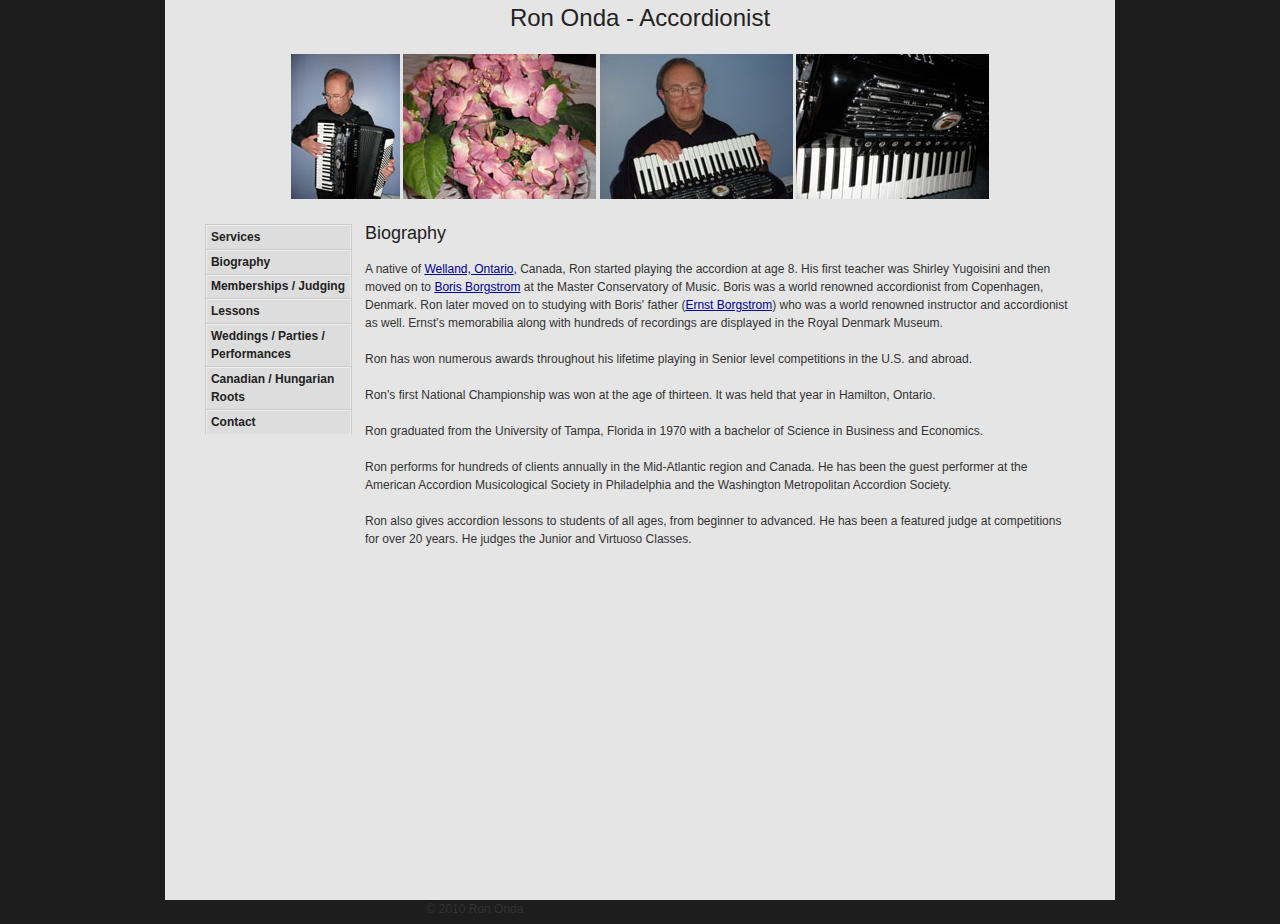
==== commit 2f159219: "Adding compiled content" ====
--- a/bio.html
+++ b/bio.html
@@ -1,45 +1,60 @@
 <!DOCTYPE html>
 <html>
   <head>
-    <link href="stylesheets/screen.css" media="screen, projection" rel="stylesheet" type="text/css" />
-    <link href="stylesheets/print.css" media="print" rel="stylesheet" type="text/css" />
-    <!--[if lt IE 8]>
-      <link href="stylesheets/ie.css" media="screen, projection" rel="stylesheet" type="text/css" />
-    <![endif]-->
-    <link href="stylesheets/style.css" media="screen, projection" rel="stylesheet" type="text/css" />
     <title>Ron Onda | Accordionist</title>
+    <link href="/stylesheets/ie.css" media="all" rel="stylesheet" type="text/css"/><link href="/stylesheets/print.css" media="all" rel="stylesheet" type="text/css"/><link href="/stylesheets/screen.css" media="all" rel="stylesheet" type="text/css"/><link href="/stylesheets/style.css" media="all" rel="stylesheet" type="text/css"/>
   </head>
   <body>
-    <div id="container">
-      <div id="header">
-        <h2>Ron Onda - Accordionist</h2>
+    <div id='container'>
+      <div id='header'>
+        <h2><a href="/" title="Home">Ron Onda - Accordionist</a></h2>
+        <div id='images'>
+          <img alt='Ron playing the accordion' src='/images/ron1_145.jpg' />
+          <img alt='Flowers' src='/images/flowers_145.jpg' />
+          <img alt='Ron playing the accordion 2' src='/images/ron2_145.jpg' />
+          <img alt='Accordion close-up' src='/images/accordion1_145.jpg' />
+        </div>
       </div>
-
-      <div id="sidebar">
-        <ul class="navigation">
-          <li><a href="services.html">Services</a></li>
-          <li class="current"><a class="current" href="bio.html">Biography</a></li>
-          <li><a href="memberships.html">Memberships / Judging</a></li>
-          <li><a href="lessons.html">Lessons</a></li>
-          <li><a href="performances.html">Weddings / Parties / Performances</a></li>
-          <li><a href="roots.html">Canadian / Hungarian Roots</a></li>
-          <li><a href="contact.html">Contact</a></li>
+      <div id='sidebar'>
+        <ul class='navigation'>
+          <li>
+            <a href='services.html'>Services</a>
+          </li>
+          <li>
+            <a href='bio.html'>Biography</a>
+          </li>
+          <li>
+            <a href='memberships.html'>Memberships / Judging</a>
+          </li>
+          <li>
+            <a href='lessons.html'>Lessons</a>
+          </li>
+          <li>
+            <a href='performances.html'>Weddings / Parties / Performances</a>
+          </li>
+          <li>
+            <a href='roots.html'>Canadian / Hungarian Roots</a>
+          </li>
+          <li>
+            <a href='contact.html'>Contact</a>
+          </li>
         </ul>
       </div>
-
-      <div id="content">
+      <div id='content'>
         <h3>Biography</h3>
-        <p>A native of <a href="http://www.welland.ca/">Welland, Ontario</a>, Canada, Ron started playing the accordion at age 8. His first teacher was Shirley Yugoisini and then moved on to <a href="http://www.borgmusic.ca/">Boris Borgstrom</a> at the Master Conservatory of Music. Boris was a world renowned accordionist from Copenhagen, Denmark. Ron later moved on to studying with Boris' father (<a href="http://www.borgmusic.ca/family_history.html">Ernst Borgstrom</a>) who was a world renowned instructor and accordionist as well. Ernst's memorabilia along with hundreds of recordings are displayed in the Royal Denmark Museum.</p>
+        <p>
+          A native of <a href="http://www.welland.ca/">Welland, Ontario</a>, Canada, Ron started playing the accordion at age 8. His first teacher was Shirley Yugoisini and then moved on to <a href="http://www.borgmusic.ca/">Boris Borgstrom</a> at the Master Conservatory of Music. Boris was a world renowned accordionist from Copenhagen, Denmark. Ron later moved on to studying with Boris' father (<a href="http://www.borgmusic.ca/family_history.html">Ernst Borgstrom</a>) who was a world renowned instructor and accordionist as well. Ernst's memorabilia along with hundreds of recordings are displayed in the Royal Denmark Museum.
+        </p>
         <p>Ron has won numerous awards throughout his lifetime playing in Senior level competitions in the U.S. and abroad.</p>
         <p>Ron's first National Championship was won at the age of thirteen. It was held that year in Hamilton, Ontario.</p>
         <p>Ron graduated from the University of Tampa, Florida in 1970 with a bachelor of Science in Business and Economics.</p>
         <p>Ron performs for hundreds of clients annually in the Mid-Atlantic region and Canada. He has been the guest performer at the American Accordion Musicological Society in Philadelphia and the Washington Metropolitan Accordion Society.</p>
         <p>Ron also gives accordion lessons to students of all ages, from beginner to advanced. He has been a featured judge at competitions for over 20 years. He judges the Junior and Virtuoso Classes.</p>
       </div>
-
-      <div id="footer">
-        &copy; 2010 Ron Onda
-      </div>
+      <div id='layout_footer'></div>
+    </div>
+    <div id='footer'>
+      &copy; 2010 Ron Onda
     </div>
   </body>
 </html>
--- a/stylesheets/ie.css
+++ b/stylesheets/ie.css
@@ -1,88 +1,88 @@
-/* line 7, ../src/ie.scss */
+/* line 7 */
 body.bp {
   text-align: center;
 }
-/* line 48, ../../../.rvm/gems/ruby-1.9.2-p0/gems/compass-0.10.5/frameworks/blueprint/stylesheets/blueprint/_ie.scss */
+/* line 48, /Users/greg/.rvm/gems/ruby-1.9.2-p0/gems/compass-0.10.5/frameworks/blueprint/stylesheets/./blueprint/_ie.scss */
 * html body.bp legend {
   margin: 0px -8px 16px 0;
   padding: 0;
 }
-/* line 52, ../../../.rvm/gems/ruby-1.9.2-p0/gems/compass-0.10.5/frameworks/blueprint/stylesheets/blueprint/_ie.scss */
+/* line 52, /Users/greg/.rvm/gems/ruby-1.9.2-p0/gems/compass-0.10.5/frameworks/blueprint/stylesheets/./blueprint/_ie.scss */
 html > body.bp p code {
   *white-space: normal;
 }
-/* line 67, ../../../.rvm/gems/ruby-1.9.2-p0/gems/compass-0.10.5/frameworks/blueprint/stylesheets/blueprint/_ie.scss */
+/* line 67, /Users/greg/.rvm/gems/ruby-1.9.2-p0/gems/compass-0.10.5/frameworks/blueprint/stylesheets/./blueprint/_ie.scss */
 body.bp .container {
   text-align: left;
 }
-/* line 69, ../../../.rvm/gems/ruby-1.9.2-p0/gems/compass-0.10.5/frameworks/blueprint/stylesheets/blueprint/_ie.scss */
+/* line 69, /Users/greg/.rvm/gems/ruby-1.9.2-p0/gems/compass-0.10.5/frameworks/blueprint/stylesheets/./blueprint/_ie.scss */
 body.bp sup {
   vertical-align: text-top;
 }
-/* line 71, ../../../.rvm/gems/ruby-1.9.2-p0/gems/compass-0.10.5/frameworks/blueprint/stylesheets/blueprint/_ie.scss */
+/* line 71, /Users/greg/.rvm/gems/ruby-1.9.2-p0/gems/compass-0.10.5/frameworks/blueprint/stylesheets/./blueprint/_ie.scss */
 body.bp sub {
   vertical-align: text-bottom;
 }
-/* line 73, ../../../.rvm/gems/ruby-1.9.2-p0/gems/compass-0.10.5/frameworks/blueprint/stylesheets/blueprint/_ie.scss */
+/* line 73, /Users/greg/.rvm/gems/ruby-1.9.2-p0/gems/compass-0.10.5/frameworks/blueprint/stylesheets/./blueprint/_ie.scss */
 body.bp hr {
   margin: -8px auto 11px;
 }
-/* line 75, ../../../.rvm/gems/ruby-1.9.2-p0/gems/compass-0.10.5/frameworks/blueprint/stylesheets/blueprint/_ie.scss */
+/* line 75, /Users/greg/.rvm/gems/ruby-1.9.2-p0/gems/compass-0.10.5/frameworks/blueprint/stylesheets/./blueprint/_ie.scss */
 body.bp img {
   -ms-interpolation-mode: bicubic;
 }
-/* line 77, ../../../.rvm/gems/ruby-1.9.2-p0/gems/compass-0.10.5/frameworks/blueprint/stylesheets/blueprint/_ie.scss */
+/* line 77, /Users/greg/.rvm/gems/ruby-1.9.2-p0/gems/compass-0.10.5/frameworks/blueprint/stylesheets/./blueprint/_ie.scss */
 body.bp fieldset {
   padding-top: 0;
 }
-/* line 79, ../../../.rvm/gems/ruby-1.9.2-p0/gems/compass-0.10.5/frameworks/blueprint/stylesheets/blueprint/_ie.scss */
+/* line 79, /Users/greg/.rvm/gems/ruby-1.9.2-p0/gems/compass-0.10.5/frameworks/blueprint/stylesheets/./blueprint/_ie.scss */
 body.bp textarea {
   overflow: auto;
 }
-/* line 82, ../../../.rvm/gems/ruby-1.9.2-p0/gems/compass-0.10.5/frameworks/blueprint/stylesheets/blueprint/_ie.scss */
+/* line 82, /Users/greg/.rvm/gems/ruby-1.9.2-p0/gems/compass-0.10.5/frameworks/blueprint/stylesheets/./blueprint/_ie.scss */
 body.bp input.text {
   margin: 0.5em 0;
   background-color: white;
   border: 1px solid #bbbbbb;
 }
-/* line 86, ../../../.rvm/gems/ruby-1.9.2-p0/gems/compass-0.10.5/frameworks/blueprint/stylesheets/blueprint/_ie.scss */
+/* line 86, /Users/greg/.rvm/gems/ruby-1.9.2-p0/gems/compass-0.10.5/frameworks/blueprint/stylesheets/./blueprint/_ie.scss */
 body.bp input.text:focus {
   border: 1px solid #666666;
 }
-/* line 88, ../../../.rvm/gems/ruby-1.9.2-p0/gems/compass-0.10.5/frameworks/blueprint/stylesheets/blueprint/_ie.scss */
+/* line 88, /Users/greg/.rvm/gems/ruby-1.9.2-p0/gems/compass-0.10.5/frameworks/blueprint/stylesheets/./blueprint/_ie.scss */
 body.bp input.title {
   margin: 0.5em 0;
   background-color: white;
   border: 1px solid #bbbbbb;
 }
-/* line 92, ../../../.rvm/gems/ruby-1.9.2-p0/gems/compass-0.10.5/frameworks/blueprint/stylesheets/blueprint/_ie.scss */
+/* line 92, /Users/greg/.rvm/gems/ruby-1.9.2-p0/gems/compass-0.10.5/frameworks/blueprint/stylesheets/./blueprint/_ie.scss */
 body.bp input.title:focus {
   border: 1px solid #666666;
 }
-/* line 94, ../../../.rvm/gems/ruby-1.9.2-p0/gems/compass-0.10.5/frameworks/blueprint/stylesheets/blueprint/_ie.scss */
+/* line 94, /Users/greg/.rvm/gems/ruby-1.9.2-p0/gems/compass-0.10.5/frameworks/blueprint/stylesheets/./blueprint/_ie.scss */
 body.bp input.checkbox {
   position: relative;
   top: 0.25em;
 }
-/* line 97, ../../../.rvm/gems/ruby-1.9.2-p0/gems/compass-0.10.5/frameworks/blueprint/stylesheets/blueprint/_ie.scss */
+/* line 97, /Users/greg/.rvm/gems/ruby-1.9.2-p0/gems/compass-0.10.5/frameworks/blueprint/stylesheets/./blueprint/_ie.scss */
 body.bp input.radio {
   position: relative;
   top: 0.25em;
 }
-/* line 100, ../../../.rvm/gems/ruby-1.9.2-p0/gems/compass-0.10.5/frameworks/blueprint/stylesheets/blueprint/_ie.scss */
+/* line 100, /Users/greg/.rvm/gems/ruby-1.9.2-p0/gems/compass-0.10.5/frameworks/blueprint/stylesheets/./blueprint/_ie.scss */
 body.bp input.button {
   position: relative;
   top: 0.25em;
 }
-/* line 103, ../../../.rvm/gems/ruby-1.9.2-p0/gems/compass-0.10.5/frameworks/blueprint/stylesheets/blueprint/_ie.scss */
+/* line 103, /Users/greg/.rvm/gems/ruby-1.9.2-p0/gems/compass-0.10.5/frameworks/blueprint/stylesheets/./blueprint/_ie.scss */
 body.bp textarea {
   margin: 0.5em 0;
 }
-/* line 105, ../../../.rvm/gems/ruby-1.9.2-p0/gems/compass-0.10.5/frameworks/blueprint/stylesheets/blueprint/_ie.scss */
+/* line 105, /Users/greg/.rvm/gems/ruby-1.9.2-p0/gems/compass-0.10.5/frameworks/blueprint/stylesheets/./blueprint/_ie.scss */
 body.bp select {
   margin: 0.5em 0;
 }
-/* line 107, ../../../.rvm/gems/ruby-1.9.2-p0/gems/compass-0.10.5/frameworks/blueprint/stylesheets/blueprint/_ie.scss */
+/* line 107, /Users/greg/.rvm/gems/ruby-1.9.2-p0/gems/compass-0.10.5/frameworks/blueprint/stylesheets/./blueprint/_ie.scss */
 body.bp button {
   position: relative;
   top: 0.25em;
--- a/stylesheets/print.css
+++ b/stylesheets/print.css
@@ -1,4 +1,4 @@
-/* line 4, ../src/print.scss */
+/* line 4 */
 body.bp {
   line-height: 1.5;
   font-family: "Helvetica Neue", Arial, Helvetica, sans-serif;
@@ -6,11 +6,11 @@
   background: none;
   font-size: 10pt;
 }
-/* line 52, ../../../.rvm/gems/ruby-1.9.2-p0/gems/compass-0.10.5/frameworks/blueprint/stylesheets/blueprint/_print.scss */
+/* line 52, /Users/greg/.rvm/gems/ruby-1.9.2-p0/gems/compass-0.10.5/frameworks/blueprint/stylesheets/./blueprint/_print.scss */
 body.bp .container {
   background: none;
 }
-/* line 54, ../../../.rvm/gems/ruby-1.9.2-p0/gems/compass-0.10.5/frameworks/blueprint/stylesheets/blueprint/_print.scss */
+/* line 54, /Users/greg/.rvm/gems/ruby-1.9.2-p0/gems/compass-0.10.5/frameworks/blueprint/stylesheets/./blueprint/_print.scss */
 body.bp hr {
   background: #cccccc;
   color: #cccccc;
@@ -20,54 +20,54 @@
   padding: 0;
   border: none;
 }
-/* line 62, ../../../.rvm/gems/ruby-1.9.2-p0/gems/compass-0.10.5/frameworks/blueprint/stylesheets/blueprint/_print.scss */
+/* line 62, /Users/greg/.rvm/gems/ruby-1.9.2-p0/gems/compass-0.10.5/frameworks/blueprint/stylesheets/./blueprint/_print.scss */
 body.bp hr.space {
   background: white;
   color: white;
 }
-/* line 65, ../../../.rvm/gems/ruby-1.9.2-p0/gems/compass-0.10.5/frameworks/blueprint/stylesheets/blueprint/_print.scss */
+/* line 65, /Users/greg/.rvm/gems/ruby-1.9.2-p0/gems/compass-0.10.5/frameworks/blueprint/stylesheets/./blueprint/_print.scss */
 body.bp h1, body.bp h2, body.bp h3, body.bp h4, body.bp h5, body.bp h6 {
   font-family: "Helvetica Neue", Arial, Helvetica, sans-serif;
 }
-/* line 67, ../../../.rvm/gems/ruby-1.9.2-p0/gems/compass-0.10.5/frameworks/blueprint/stylesheets/blueprint/_print.scss */
+/* line 67, /Users/greg/.rvm/gems/ruby-1.9.2-p0/gems/compass-0.10.5/frameworks/blueprint/stylesheets/./blueprint/_print.scss */
 body.bp code {
   font-size: 0.9em;
   font-family: "andale mono", "lucida console", monospace;
 }
-/* line 72, ../../../.rvm/gems/ruby-1.9.2-p0/gems/compass-0.10.5/frameworks/blueprint/stylesheets/blueprint/_print.scss */
+/* line 72, /Users/greg/.rvm/gems/ruby-1.9.2-p0/gems/compass-0.10.5/frameworks/blueprint/stylesheets/./blueprint/_print.scss */
 body.bp a img {
   border: none;
 }
-/* line 75, ../../../.rvm/gems/ruby-1.9.2-p0/gems/compass-0.10.5/frameworks/blueprint/stylesheets/blueprint/_print.scss */
+/* line 75, /Users/greg/.rvm/gems/ruby-1.9.2-p0/gems/compass-0.10.5/frameworks/blueprint/stylesheets/./blueprint/_print.scss */
 body.bp a:link, body.bp a:visited {
   background: transparent;
   font-weight: 700;
   text-decoration: underline;
 }
-/* line 79, ../../../.rvm/gems/ruby-1.9.2-p0/gems/compass-0.10.5/frameworks/blueprint/stylesheets/blueprint/_print.scss */
+/* line 79, /Users/greg/.rvm/gems/ruby-1.9.2-p0/gems/compass-0.10.5/frameworks/blueprint/stylesheets/./blueprint/_print.scss */
 body.bp p img.top {
   margin-top: 0;
 }
-/* line 81, ../../../.rvm/gems/ruby-1.9.2-p0/gems/compass-0.10.5/frameworks/blueprint/stylesheets/blueprint/_print.scss */
+/* line 81, /Users/greg/.rvm/gems/ruby-1.9.2-p0/gems/compass-0.10.5/frameworks/blueprint/stylesheets/./blueprint/_print.scss */
 body.bp blockquote {
   margin: 1.5em;
   padding: 1em;
   font-style: italic;
   font-size: 0.9em;
 }
-/* line 86, ../../../.rvm/gems/ruby-1.9.2-p0/gems/compass-0.10.5/frameworks/blueprint/stylesheets/blueprint/_print.scss */
+/* line 86, /Users/greg/.rvm/gems/ruby-1.9.2-p0/gems/compass-0.10.5/frameworks/blueprint/stylesheets/./blueprint/_print.scss */
 body.bp .small {
   font-size: 0.9em;
 }
-/* line 88, ../../../.rvm/gems/ruby-1.9.2-p0/gems/compass-0.10.5/frameworks/blueprint/stylesheets/blueprint/_print.scss */
+/* line 88, /Users/greg/.rvm/gems/ruby-1.9.2-p0/gems/compass-0.10.5/frameworks/blueprint/stylesheets/./blueprint/_print.scss */
 body.bp .large {
   font-size: 1.1em;
 }
-/* line 90, ../../../.rvm/gems/ruby-1.9.2-p0/gems/compass-0.10.5/frameworks/blueprint/stylesheets/blueprint/_print.scss */
+/* line 90, /Users/greg/.rvm/gems/ruby-1.9.2-p0/gems/compass-0.10.5/frameworks/blueprint/stylesheets/./blueprint/_print.scss */
 body.bp .quiet {
   color: #999999;
 }
-/* line 92, ../../../.rvm/gems/ruby-1.9.2-p0/gems/compass-0.10.5/frameworks/blueprint/stylesheets/blueprint/_print.scss */
+/* line 92, /Users/greg/.rvm/gems/ruby-1.9.2-p0/gems/compass-0.10.5/frameworks/blueprint/stylesheets/./blueprint/_print.scss */
 body.bp .hide {
   display: none;
 }
--- a/stylesheets/screen.css
+++ b/stylesheets/screen.css
@@ -1,4 +1,4 @@
-/* line 4, ../../../.rvm/gems/ruby-1.9.2-p0/gems/compass-0.10.5/frameworks/blueprint/stylesheets/blueprint/reset/_utilities.scss */
+/* line 4, /Users/greg/.rvm/gems/ruby-1.9.2-p0/gems/compass-0.10.5/frameworks/blueprint/stylesheets/blueprint/reset/_utilities.scss */
 html, body {
   margin: 0;
   padding: 0;
@@ -10,12 +10,12 @@
   vertical-align: baseline;
 }
 
-/* line 6, ../../../.rvm/gems/ruby-1.9.2-p0/gems/compass-0.10.5/frameworks/blueprint/stylesheets/blueprint/reset/_utilities.scss */
+/* line 6, /Users/greg/.rvm/gems/ruby-1.9.2-p0/gems/compass-0.10.5/frameworks/blueprint/stylesheets/blueprint/reset/_utilities.scss */
 html {
   font-size: 100.01%;
 }
 
-/* line 16, ../../../.rvm/gems/ruby-1.9.2-p0/gems/compass-0.10.5/frameworks/blueprint/stylesheets/blueprint/reset/_utilities.scss */
+/* line 16, /Users/greg/.rvm/gems/ruby-1.9.2-p0/gems/compass-0.10.5/frameworks/blueprint/stylesheets/blueprint/reset/_utilities.scss */
 div, span, object, iframe, h1, h2, h3, h4, h5, h6, p,
 pre, a, abbr, acronym, address, code, del, dfn, em, img,
 dl, dt, dd, ol, ul, li, fieldset, form, label, legend, caption, tbody, tfoot, thead, tr {
@@ -29,7 +29,7 @@
   vertical-align: baseline;
 }
 
-/* line 18, ../../../.rvm/gems/ruby-1.9.2-p0/gems/compass-0.10.5/frameworks/blueprint/stylesheets/blueprint/reset/_utilities.scss */
+/* line 18, /Users/greg/.rvm/gems/ruby-1.9.2-p0/gems/compass-0.10.5/frameworks/blueprint/stylesheets/blueprint/reset/_utilities.scss */
 blockquote, q {
   margin: 0;
   padding: 0;
@@ -41,12 +41,12 @@
   vertical-align: baseline;
   quotes: "" "";
 }
-/* line 45, ../../../.rvm/gems/ruby-1.9.2-p0/gems/compass-0.10.5/frameworks/blueprint/stylesheets/blueprint/reset/_utilities.scss */
+/* line 45, /Users/greg/.rvm/gems/ruby-1.9.2-p0/gems/compass-0.10.5/frameworks/blueprint/stylesheets/blueprint/reset/_utilities.scss */
 blockquote:before, blockquote:after, q:before, q:after {
   content: "";
 }
 
-/* line 20, ../../../.rvm/gems/ruby-1.9.2-p0/gems/compass-0.10.5/frameworks/blueprint/stylesheets/blueprint/reset/_utilities.scss */
+/* line 20, /Users/greg/.rvm/gems/ruby-1.9.2-p0/gems/compass-0.10.5/frameworks/blueprint/stylesheets/blueprint/reset/_utilities.scss */
 th, td, caption {
   margin: 0;
   padding: 0;
@@ -61,7 +61,7 @@
   vertical-align: middle;
 }
 
-/* line 22, ../../../.rvm/gems/ruby-1.9.2-p0/gems/compass-0.10.5/frameworks/blueprint/stylesheets/blueprint/reset/_utilities.scss */
+/* line 22, /Users/greg/.rvm/gems/ruby-1.9.2-p0/gems/compass-0.10.5/frameworks/blueprint/stylesheets/blueprint/reset/_utilities.scss */
 table {
   margin: 0;
   padding: 0;
@@ -76,470 +76,7 @@
   vertical-align: middle;
 }
 
-/* line 24, ../../../.rvm/gems/ruby-1.9.2-p0/gems/compass-0.10.5/frameworks/blueprint/stylesheets/blueprint/reset/_utilities.scss */
+/* line 24, /Users/greg/.rvm/gems/ruby-1.9.2-p0/gems/compass-0.10.5/frameworks/blueprint/stylesheets/blueprint/reset/_utilities.scss */
 a img {
   border: none;
 }
-
-/* line 9, ../src/partials/_page.scss */
-body.bp {
-  line-height: 1.5;
-  font-family: "Helvetica Neue", Arial, Helvetica, sans-serif;
-  color: #333333;
-  font-size: 75%;
-}
-/* line 68, ../../../.rvm/gems/ruby-1.9.2-p0/gems/compass-0.10.5/frameworks/blueprint/stylesheets/blueprint/_typography.scss */
-body.bp h1, body.bp h2, body.bp h3, body.bp h4, body.bp h5, body.bp h6 {
-  font-weight: normal;
-  color: #222222;
-}
-/* line 69, ../../../.rvm/gems/ruby-1.9.2-p0/gems/compass-0.10.5/frameworks/blueprint/stylesheets/blueprint/_typography.scss */
-body.bp h1 img, body.bp h2 img, body.bp h3 img, body.bp h4 img, body.bp h5 img, body.bp h6 img {
-  margin: 0;
-}
-/* line 70, ../../../.rvm/gems/ruby-1.9.2-p0/gems/compass-0.10.5/frameworks/blueprint/stylesheets/blueprint/_typography.scss */
-body.bp h1 {
-  font-size: 3em;
-  line-height: 1;
-  margin-bottom: 0.50em;
-}
-/* line 71, ../../../.rvm/gems/ruby-1.9.2-p0/gems/compass-0.10.5/frameworks/blueprint/stylesheets/blueprint/_typography.scss */
-body.bp h2 {
-  font-size: 2em;
-  margin-bottom: 0.75em;
-}
-/* line 72, ../../../.rvm/gems/ruby-1.9.2-p0/gems/compass-0.10.5/frameworks/blueprint/stylesheets/blueprint/_typography.scss */
-body.bp h3 {
-  font-size: 1.5em;
-  line-height: 1;
-  margin-bottom: 1.00em;
-}
-/* line 73, ../../../.rvm/gems/ruby-1.9.2-p0/gems/compass-0.10.5/frameworks/blueprint/stylesheets/blueprint/_typography.scss */
-body.bp h4 {
-  font-size: 1.2em;
-  line-height: 1.25;
-  margin-bottom: 1.25em;
-}
-/* line 74, ../../../.rvm/gems/ruby-1.9.2-p0/gems/compass-0.10.5/frameworks/blueprint/stylesheets/blueprint/_typography.scss */
-body.bp h5 {
-  font-size: 1em;
-  font-weight: bold;
-  margin-bottom: 1.50em;
-}
-/* line 75, ../../../.rvm/gems/ruby-1.9.2-p0/gems/compass-0.10.5/frameworks/blueprint/stylesheets/blueprint/_typography.scss */
-body.bp h6 {
-  font-size: 1em;
-  font-weight: bold;
-}
-/* line 76, ../../../.rvm/gems/ruby-1.9.2-p0/gems/compass-0.10.5/frameworks/blueprint/stylesheets/blueprint/_typography.scss */
-body.bp p {
-  margin: 0 0 1.5em;
-}
-/* line 77, ../../../.rvm/gems/ruby-1.9.2-p0/gems/compass-0.10.5/frameworks/blueprint/stylesheets/blueprint/_typography.scss */
-body.bp p img.left {
-  display: inline;
-  float: left;
-  margin: 1.5em 1.5em 1.5em 0;
-  padding: 0;
-}
-/* line 78, ../../../.rvm/gems/ruby-1.9.2-p0/gems/compass-0.10.5/frameworks/blueprint/stylesheets/blueprint/_typography.scss */
-body.bp p img.right {
-  display: inline;
-  float: right;
-  margin: 1.5em 0 1.5em 1.5em;
-  padding: 0;
-}
-/* line 80, ../../../.rvm/gems/ruby-1.9.2-p0/gems/compass-0.10.5/frameworks/blueprint/stylesheets/blueprint/_typography.scss */
-body.bp a {
-  text-decoration: underline;
-  color: #000099;
-}
-/* line 18, ../../../.rvm/gems/ruby-1.9.2-p0/gems/compass-0.10.5/frameworks/compass/stylesheets/compass/utilities/links/_link-colors.scss */
-body.bp a:visited {
-  color: #000066;
-}
-/* line 22, ../../../.rvm/gems/ruby-1.9.2-p0/gems/compass-0.10.5/frameworks/compass/stylesheets/compass/utilities/links/_link-colors.scss */
-body.bp a:focus {
-  color: black;
-}
-/* line 26, ../../../.rvm/gems/ruby-1.9.2-p0/gems/compass-0.10.5/frameworks/compass/stylesheets/compass/utilities/links/_link-colors.scss */
-body.bp a:hover {
-  color: black;
-}
-/* line 30, ../../../.rvm/gems/ruby-1.9.2-p0/gems/compass-0.10.5/frameworks/compass/stylesheets/compass/utilities/links/_link-colors.scss */
-body.bp a:active {
-  color: #cc0099;
-}
-/* line 81, ../../../.rvm/gems/ruby-1.9.2-p0/gems/compass-0.10.5/frameworks/blueprint/stylesheets/blueprint/_typography.scss */
-body.bp blockquote {
-  margin: 1.5em;
-  color: #666666;
-  font-style: italic;
-}
-/* line 82, ../../../.rvm/gems/ruby-1.9.2-p0/gems/compass-0.10.5/frameworks/blueprint/stylesheets/blueprint/_typography.scss */
-body.bp strong {
-  font-weight: bold;
-}
-/* line 83, ../../../.rvm/gems/ruby-1.9.2-p0/gems/compass-0.10.5/frameworks/blueprint/stylesheets/blueprint/_typography.scss */
-body.bp em {
-  font-style: italic;
-}
-/* line 84, ../../../.rvm/gems/ruby-1.9.2-p0/gems/compass-0.10.5/frameworks/blueprint/stylesheets/blueprint/_typography.scss */
-body.bp dfn {
-  font-style: italic;
-  font-weight: bold;
-}
-/* line 85, ../../../.rvm/gems/ruby-1.9.2-p0/gems/compass-0.10.5/frameworks/blueprint/stylesheets/blueprint/_typography.scss */
-body.bp sup, body.bp sub {
-  line-height: 0;
-}
-/* line 86, ../../../.rvm/gems/ruby-1.9.2-p0/gems/compass-0.10.5/frameworks/blueprint/stylesheets/blueprint/_typography.scss */
-body.bp abbr, body.bp acronym {
-  border-bottom: 1px dotted #666666;
-}
-/* line 87, ../../../.rvm/gems/ruby-1.9.2-p0/gems/compass-0.10.5/frameworks/blueprint/stylesheets/blueprint/_typography.scss */
-body.bp address {
-  margin: 0 0 1.5em;
-  font-style: italic;
-}
-/* line 88, ../../../.rvm/gems/ruby-1.9.2-p0/gems/compass-0.10.5/frameworks/blueprint/stylesheets/blueprint/_typography.scss */
-body.bp del {
-  color: #666666;
-}
-/* line 89, ../../../.rvm/gems/ruby-1.9.2-p0/gems/compass-0.10.5/frameworks/blueprint/stylesheets/blueprint/_typography.scss */
-body.bp pre {
-  margin: 1.5em 0;
-  white-space: pre;
-}
-/* line 90, ../../../.rvm/gems/ruby-1.9.2-p0/gems/compass-0.10.5/frameworks/blueprint/stylesheets/blueprint/_typography.scss */
-body.bp pre, body.bp code, body.bp tt {
-  font: 1em "andale mono", "lucida console", monospace;
-  line-height: 1.5;
-}
-/* line 91, ../../../.rvm/gems/ruby-1.9.2-p0/gems/compass-0.10.5/frameworks/blueprint/stylesheets/blueprint/_typography.scss */
-body.bp li ul, body.bp li ol {
-  margin: 0;
-}
-/* line 92, ../../../.rvm/gems/ruby-1.9.2-p0/gems/compass-0.10.5/frameworks/blueprint/stylesheets/blueprint/_typography.scss */
-body.bp ul, body.bp ol {
-  margin: 0 1.5em 1.5em 0;
-  padding-left: 3.333em;
-}
-/* line 93, ../../../.rvm/gems/ruby-1.9.2-p0/gems/compass-0.10.5/frameworks/blueprint/stylesheets/blueprint/_typography.scss */
-body.bp ul {
-  list-style-type: disc;
-}
-/* line 94, ../../../.rvm/gems/ruby-1.9.2-p0/gems/compass-0.10.5/frameworks/blueprint/stylesheets/blueprint/_typography.scss */
-body.bp ol {
-  list-style-type: decimal;
-}
-/* line 95, ../../../.rvm/gems/ruby-1.9.2-p0/gems/compass-0.10.5/frameworks/blueprint/stylesheets/blueprint/_typography.scss */
-body.bp dl {
-  margin: 0 0 1.5em 0;
-}
-/* line 96, ../../../.rvm/gems/ruby-1.9.2-p0/gems/compass-0.10.5/frameworks/blueprint/stylesheets/blueprint/_typography.scss */
-body.bp dl dt {
-  font-weight: bold;
-}
-/* line 97, ../../../.rvm/gems/ruby-1.9.2-p0/gems/compass-0.10.5/frameworks/blueprint/stylesheets/blueprint/_typography.scss */
-body.bp dd {
-  margin-left: 1.5em;
-}
-/* line 98, ../../../.rvm/gems/ruby-1.9.2-p0/gems/compass-0.10.5/frameworks/blueprint/stylesheets/blueprint/_typography.scss */
-body.bp table {
-  margin-bottom: 1.4em;
-  width: 100%;
-}
-/* line 99, ../../../.rvm/gems/ruby-1.9.2-p0/gems/compass-0.10.5/frameworks/blueprint/stylesheets/blueprint/_typography.scss */
-body.bp th {
-  font-weight: bold;
-}
-/* line 100, ../../../.rvm/gems/ruby-1.9.2-p0/gems/compass-0.10.5/frameworks/blueprint/stylesheets/blueprint/_typography.scss */
-body.bp thead th {
-  background: #c3d9ff;
-}
-/* line 101, ../../../.rvm/gems/ruby-1.9.2-p0/gems/compass-0.10.5/frameworks/blueprint/stylesheets/blueprint/_typography.scss */
-body.bp th, body.bp td, body.bp caption {
-  padding: 4px 10px 4px 5px;
-}
-/* line 102, ../../../.rvm/gems/ruby-1.9.2-p0/gems/compass-0.10.5/frameworks/blueprint/stylesheets/blueprint/_typography.scss */
-body.bp tr.even td {
-  background: #e5ecf9;
-}
-/* line 103, ../../../.rvm/gems/ruby-1.9.2-p0/gems/compass-0.10.5/frameworks/blueprint/stylesheets/blueprint/_typography.scss */
-body.bp tfoot {
-  font-style: italic;
-}
-/* line 104, ../../../.rvm/gems/ruby-1.9.2-p0/gems/compass-0.10.5/frameworks/blueprint/stylesheets/blueprint/_typography.scss */
-body.bp caption {
-  background: #eeeeee;
-}
-/* line 105, ../../../.rvm/gems/ruby-1.9.2-p0/gems/compass-0.10.5/frameworks/blueprint/stylesheets/blueprint/_typography.scss */
-body.bp .quiet {
-  color: #666666;
-}
-/* line 106, ../../../.rvm/gems/ruby-1.9.2-p0/gems/compass-0.10.5/frameworks/blueprint/stylesheets/blueprint/_typography.scss */
-body.bp .loud {
-  color: #111111;
-}
-/* line 9, ../../../.rvm/gems/ruby-1.9.2-p0/gems/compass-0.10.5/frameworks/blueprint/stylesheets/blueprint/_utilities.scss */
-body.bp .clear {
-  clear: both;
-}
-/* line 12, ../../../.rvm/gems/ruby-1.9.2-p0/gems/compass-0.10.5/frameworks/blueprint/stylesheets/blueprint/_utilities.scss */
-body.bp .nowrap {
-  white-space: nowrap;
-}
-/* line 16, ../../../.rvm/gems/ruby-1.9.2-p0/gems/compass-0.10.5/frameworks/blueprint/stylesheets/blueprint/_utilities.scss */
-body.bp .clearfix {
-  overflow: hidden;
-  *zoom: 1;
-}
-/* line 18, ../../../.rvm/gems/ruby-1.9.2-p0/gems/compass-0.10.5/frameworks/blueprint/stylesheets/blueprint/_utilities.scss */
-body.bp .small {
-  font-size: 0.8em;
-  margin-bottom: 1.875em;
-  line-height: 1.875em;
-}
-/* line 22, ../../../.rvm/gems/ruby-1.9.2-p0/gems/compass-0.10.5/frameworks/blueprint/stylesheets/blueprint/_utilities.scss */
-body.bp .large {
-  font-size: 1.2em;
-  line-height: 2.5em;
-  margin-bottom: 1.25em;
-}
-/* line 26, ../../../.rvm/gems/ruby-1.9.2-p0/gems/compass-0.10.5/frameworks/blueprint/stylesheets/blueprint/_utilities.scss */
-body.bp .first {
-  margin-left: 0;
-  padding-left: 0;
-}
-/* line 29, ../../../.rvm/gems/ruby-1.9.2-p0/gems/compass-0.10.5/frameworks/blueprint/stylesheets/blueprint/_utilities.scss */
-body.bp .last {
-  margin-right: 0;
-  padding-right: 0;
-}
-/* line 32, ../../../.rvm/gems/ruby-1.9.2-p0/gems/compass-0.10.5/frameworks/blueprint/stylesheets/blueprint/_utilities.scss */
-body.bp .top {
-  margin-top: 0;
-  padding-top: 0;
-}
-/* line 35, ../../../.rvm/gems/ruby-1.9.2-p0/gems/compass-0.10.5/frameworks/blueprint/stylesheets/blueprint/_utilities.scss */
-body.bp .bottom {
-  margin-bottom: 0;
-  padding-bottom: 0;
-}
-/* line 8, ../../../.rvm/gems/ruby-1.9.2-p0/gems/compass-0.10.5/frameworks/blueprint/stylesheets/blueprint/_debug.scss */
-body.bp .showgrid {
-  background: url('../images/grid.png?1284219093');
-}
-/* line 4, ../../../.rvm/gems/ruby-1.9.2-p0/gems/compass-0.10.5/frameworks/blueprint/stylesheets/blueprint/_interaction.scss */
-body.bp .error {
-  padding: 0.8em;
-  margin-bottom: 1em;
-  border: 2px solid #dddddd;
-  background: #fbe3e4;
-  color: #8a1f11;
-  border-color: #fbc2c4;
-}
-/* line 29, ../../../.rvm/gems/ruby-1.9.2-p0/gems/compass-0.10.5/frameworks/blueprint/stylesheets/blueprint/_interaction.scss */
-body.bp .error a {
-  color: #8a1f11;
-}
-/* line 6, ../../../.rvm/gems/ruby-1.9.2-p0/gems/compass-0.10.5/frameworks/blueprint/stylesheets/blueprint/_interaction.scss */
-body.bp .notice {
-  padding: 0.8em;
-  margin-bottom: 1em;
-  border: 2px solid #dddddd;
-  background: #fff6bf;
-  color: #514721;
-  border-color: #ffd324;
-}
-/* line 37, ../../../.rvm/gems/ruby-1.9.2-p0/gems/compass-0.10.5/frameworks/blueprint/stylesheets/blueprint/_interaction.scss */
-body.bp .notice a {
-  color: #514721;
-}
-/* line 8, ../../../.rvm/gems/ruby-1.9.2-p0/gems/compass-0.10.5/frameworks/blueprint/stylesheets/blueprint/_interaction.scss */
-body.bp .success {
-  padding: 0.8em;
-  margin-bottom: 1em;
-  border: 2px solid #dddddd;
-  background: #e6efc2;
-  color: #264409;
-  border-color: #c6d880;
-}
-/* line 45, ../../../.rvm/gems/ruby-1.9.2-p0/gems/compass-0.10.5/frameworks/blueprint/stylesheets/blueprint/_interaction.scss */
-body.bp .success a {
-  color: #264409;
-}
-/* line 10, ../../../.rvm/gems/ruby-1.9.2-p0/gems/compass-0.10.5/frameworks/blueprint/stylesheets/blueprint/_interaction.scss */
-body.bp .hide {
-  display: none;
-}
-/* line 12, ../../../.rvm/gems/ruby-1.9.2-p0/gems/compass-0.10.5/frameworks/blueprint/stylesheets/blueprint/_interaction.scss */
-body.bp .highlight {
-  background: yellow;
-}
-/* line 14, ../../../.rvm/gems/ruby-1.9.2-p0/gems/compass-0.10.5/frameworks/blueprint/stylesheets/blueprint/_interaction.scss */
-body.bp .added {
-  background: #006600;
-  color: white;
-}
-/* line 16, ../../../.rvm/gems/ruby-1.9.2-p0/gems/compass-0.10.5/frameworks/blueprint/stylesheets/blueprint/_interaction.scss */
-body.bp .removed {
-  background: #990000;
-  color: white;
-}
-
-/* line 42, ../../../.rvm/gems/ruby-1.9.2-p0/gems/compass-0.10.5/frameworks/blueprint/stylesheets/blueprint/_scaffolding.scss */
-body.bp .box {
-  padding: 1.5em;
-  margin-bottom: 1.5em;
-  background: #e5ecf9;
-}
-/* line 45, ../../../.rvm/gems/ruby-1.9.2-p0/gems/compass-0.10.5/frameworks/blueprint/stylesheets/blueprint/_scaffolding.scss */
-body.bp div.border {
-  padding-right: 4px;
-  margin-right: 5px;
-  border-right: 1px solid #eeeeee;
-}
-/* line 48, ../../../.rvm/gems/ruby-1.9.2-p0/gems/compass-0.10.5/frameworks/blueprint/stylesheets/blueprint/_scaffolding.scss */
-body.bp div.colborder {
-  padding-right: 24px;
-  margin-right: 25px;
-  border-right: 1px solid #eeeeee;
-}
-/* line 50, ../../../.rvm/gems/ruby-1.9.2-p0/gems/compass-0.10.5/frameworks/blueprint/stylesheets/blueprint/_scaffolding.scss */
-body.bp hr {
-  background: #dddddd;
-  color: #dddddd;
-  clear: both;
-  float: none;
-  width: 100%;
-  height: 0.1em;
-  margin: 0 0 1.45em;
-  border: none;
-}
-/* line 52, ../../../.rvm/gems/ruby-1.9.2-p0/gems/compass-0.10.5/frameworks/blueprint/stylesheets/blueprint/_scaffolding.scss */
-body.bp hr.space {
-  background: #dddddd;
-  color: #dddddd;
-  clear: both;
-  float: none;
-  width: 100%;
-  height: 0.1em;
-  margin: 0 0 1.45em;
-  border: none;
-  background: white;
-  color: white;
-  visibility: hidden;
-}
-/* line 54, ../../../.rvm/gems/ruby-1.9.2-p0/gems/compass-0.10.5/frameworks/blueprint/stylesheets/blueprint/_scaffolding.scss */
-body.bp form.inline {
-  line-height: 3;
-}
-/* line 6, ../../../.rvm/gems/ruby-1.9.2-p0/gems/compass-0.10.5/frameworks/blueprint/stylesheets/blueprint/_form.scss */
-body.bp form.inline p {
-  margin-bottom: 0;
-}
-
-/* line 18, ../../../.rvm/gems/ruby-1.9.2-p0/gems/compass-0.10.5/frameworks/blueprint/stylesheets/blueprint/_form.scss */
-form.bp label {
-  font-weight: bold;
-}
-/* line 19, ../../../.rvm/gems/ruby-1.9.2-p0/gems/compass-0.10.5/frameworks/blueprint/stylesheets/blueprint/_form.scss */
-form.bp fieldset {
-  padding: 1.4em;
-  margin: 0 0 1.5em 0;
-}
-/* line 20, ../../../.rvm/gems/ruby-1.9.2-p0/gems/compass-0.10.5/frameworks/blueprint/stylesheets/blueprint/_form.scss */
-form.bp legend {
-  font-weight: bold;
-  font-size: 1.2em;
-}
-/* line 26, ../../../.rvm/gems/ruby-1.9.2-p0/gems/compass-0.10.5/frameworks/blueprint/stylesheets/blueprint/_form.scss */
-form.bp input.text, form.bp input.title, form.bp input[type=email], form.bp input[type=text], form.bp input[type=password] {
-  margin: 0.5em 0;
-  background-color: white;
-  padding: 5px;
-}
-/* line 27, ../../../.rvm/gems/ruby-1.9.2-p0/gems/compass-0.10.5/frameworks/blueprint/stylesheets/blueprint/_form.scss */
-form.bp input.title {
-  font-size: 1.5em;
-}
-/* line 31, ../../../.rvm/gems/ruby-1.9.2-p0/gems/compass-0.10.5/frameworks/blueprint/stylesheets/blueprint/_form.scss */
-form.bp input[type=checkbox], form.bp input.checkbox, form.bp input[type=radio], form.bp input.radio {
-  position: relative;
-  top: 0.25em;
-}
-/* line 33, ../../../.rvm/gems/ruby-1.9.2-p0/gems/compass-0.10.5/frameworks/blueprint/stylesheets/blueprint/_form.scss */
-form.bp textarea {
-  margin: 0.5em 0;
-  padding: 5px;
-}
-/* line 34, ../../../.rvm/gems/ruby-1.9.2-p0/gems/compass-0.10.5/frameworks/blueprint/stylesheets/blueprint/_form.scss */
-form.bp select {
-  margin: 0.5em 0;
-}
-/* line 59, ../../../.rvm/gems/ruby-1.9.2-p0/gems/compass-0.10.5/frameworks/blueprint/stylesheets/blueprint/_form.scss */
-form.bp fieldset {
-  border: 1px solid #cccccc;
-}
-/* line 62, ../../../.rvm/gems/ruby-1.9.2-p0/gems/compass-0.10.5/frameworks/blueprint/stylesheets/blueprint/_form.scss */
-form.bp input.text, form.bp input.title, form.bp input[type=email], form.bp input[type=text], form.bp input[type=password],
-form.bp textarea, form.bp select {
-  border: 1px solid #bbbbbb;
-}
-/* line 64, ../../../.rvm/gems/ruby-1.9.2-p0/gems/compass-0.10.5/frameworks/blueprint/stylesheets/blueprint/_form.scss */
-form.bp input.text:focus, form.bp input.title:focus, form.bp input[type=email]:focus, form.bp input[type=text]:focus, form.bp input[type=password]:focus,
-form.bp textarea:focus, form.bp select:focus {
-  border: 1px solid #666666;
-}
-/* line 48, ../../../.rvm/gems/ruby-1.9.2-p0/gems/compass-0.10.5/frameworks/blueprint/stylesheets/blueprint/_form.scss */
-form.bp input.text, form.bp input.title, form.bp input[type=email], form.bp input[type=text], form.bp input[type=password] {
-  width: 300px;
-}
-/* line 50, ../../../.rvm/gems/ruby-1.9.2-p0/gems/compass-0.10.5/frameworks/blueprint/stylesheets/blueprint/_form.scss */
-form.bp textarea {
-  width: 390px;
-  height: 250px;
-}
-
-/* line 25, ../src/partials/_two_col.scss */
-body.two-col #container {
-  width: 950px;
-  margin: 0 auto;
-  overflow: hidden;
-  *zoom: 1;
-}
-/* line 27, ../src/partials/_two_col.scss */
-body.two-col #header, body.two-col #footer {
-  display: inline;
-  float: left;
-  margin-right: 10px;
-  width: 950px;
-}
-/* line 139, ../../../.rvm/gems/ruby-1.9.2-p0/gems/compass-0.10.5/frameworks/blueprint/stylesheets/blueprint/_grid.scss */
-* html body.two-col #header, * html body.two-col #footer {
-  overflow-x: hidden;
-}
-/* line 29, ../src/partials/_two_col.scss */
-body.two-col #sidebar {
-  display: inline;
-  float: left;
-  margin-right: 10px;
-  width: 310px;
-}
-/* line 139, ../../../.rvm/gems/ruby-1.9.2-p0/gems/compass-0.10.5/frameworks/blueprint/stylesheets/blueprint/_grid.scss */
-* html body.two-col #sidebar {
-  overflow-x: hidden;
-}
-/* line 33, ../src/partials/_two_col.scss */
-body.two-col #content {
-  display: inline;
-  float: left;
-  margin-right: 0;
-  width: 630px;
-}
-/* line 139, ../../../.rvm/gems/ruby-1.9.2-p0/gems/compass-0.10.5/frameworks/blueprint/stylesheets/blueprint/_grid.scss */
-* html body.two-col #content {
-  overflow-x: hidden;
-}
--- a/stylesheets/style.css
+++ b/stylesheets/style.css
@@ -1,4 +1,4 @@
-/* line 39, ../../../.rvm/gems/ruby-1.9.2-p0/gems/compass-0.10.5/frameworks/blueprint/stylesheets/blueprint/_typography.scss */
+/* line 39, /Users/greg/.rvm/gems/ruby-1.9.2-p0/gems/compass-0.10.5/frameworks/blueprint/stylesheets/./blueprint/./_typography.scss */
 body {
   line-height: 1.5;
   font-family: "Helvetica Neue", Arial, Helvetica, sans-serif;
@@ -6,68 +6,68 @@
   font-size: 75%;
 }
 
-/* line 68, ../../../.rvm/gems/ruby-1.9.2-p0/gems/compass-0.10.5/frameworks/blueprint/stylesheets/blueprint/_typography.scss */
+/* line 68, /Users/greg/.rvm/gems/ruby-1.9.2-p0/gems/compass-0.10.5/frameworks/blueprint/stylesheets/./blueprint/./_typography.scss */
 h1, h2, h3, h4, h5, h6 {
   font-weight: normal;
   color: #222222;
 }
-/* line 69, ../../../.rvm/gems/ruby-1.9.2-p0/gems/compass-0.10.5/frameworks/blueprint/stylesheets/blueprint/_typography.scss */
+/* line 69, /Users/greg/.rvm/gems/ruby-1.9.2-p0/gems/compass-0.10.5/frameworks/blueprint/stylesheets/./blueprint/./_typography.scss */
 h1 img, h2 img, h3 img, h4 img, h5 img, h6 img {
   margin: 0;
 }
 
-/* line 70, ../../../.rvm/gems/ruby-1.9.2-p0/gems/compass-0.10.5/frameworks/blueprint/stylesheets/blueprint/_typography.scss */
+/* line 70, /Users/greg/.rvm/gems/ruby-1.9.2-p0/gems/compass-0.10.5/frameworks/blueprint/stylesheets/./blueprint/./_typography.scss */
 h1 {
   font-size: 3em;
   line-height: 1;
   margin-bottom: 0.50em;
 }
 
-/* line 71, ../../../.rvm/gems/ruby-1.9.2-p0/gems/compass-0.10.5/frameworks/blueprint/stylesheets/blueprint/_typography.scss */
+/* line 71, /Users/greg/.rvm/gems/ruby-1.9.2-p0/gems/compass-0.10.5/frameworks/blueprint/stylesheets/./blueprint/./_typography.scss */
 h2 {
   font-size: 2em;
   margin-bottom: 0.75em;
 }
 
-/* line 72, ../../../.rvm/gems/ruby-1.9.2-p0/gems/compass-0.10.5/frameworks/blueprint/stylesheets/blueprint/_typography.scss */
+/* line 72, /Users/greg/.rvm/gems/ruby-1.9.2-p0/gems/compass-0.10.5/frameworks/blueprint/stylesheets/./blueprint/./_typography.scss */
 h3 {
   font-size: 1.5em;
   line-height: 1;
   margin-bottom: 1.00em;
 }
 
-/* line 73, ../../../.rvm/gems/ruby-1.9.2-p0/gems/compass-0.10.5/frameworks/blueprint/stylesheets/blueprint/_typography.scss */
+/* line 73, /Users/greg/.rvm/gems/ruby-1.9.2-p0/gems/compass-0.10.5/frameworks/blueprint/stylesheets/./blueprint/./_typography.scss */
 h4 {
   font-size: 1.2em;
   line-height: 1.25;
   margin-bottom: 1.25em;
 }
 
-/* line 74, ../../../.rvm/gems/ruby-1.9.2-p0/gems/compass-0.10.5/frameworks/blueprint/stylesheets/blueprint/_typography.scss */
+/* line 74, /Users/greg/.rvm/gems/ruby-1.9.2-p0/gems/compass-0.10.5/frameworks/blueprint/stylesheets/./blueprint/./_typography.scss */
 h5 {
   font-size: 1em;
   font-weight: bold;
   margin-bottom: 1.50em;
 }
 
-/* line 75, ../../../.rvm/gems/ruby-1.9.2-p0/gems/compass-0.10.5/frameworks/blueprint/stylesheets/blueprint/_typography.scss */
+/* line 75, /Users/greg/.rvm/gems/ruby-1.9.2-p0/gems/compass-0.10.5/frameworks/blueprint/stylesheets/./blueprint/./_typography.scss */
 h6 {
   font-size: 1em;
   font-weight: bold;
 }
 
-/* line 76, ../../../.rvm/gems/ruby-1.9.2-p0/gems/compass-0.10.5/frameworks/blueprint/stylesheets/blueprint/_typography.scss */
+/* line 76, /Users/greg/.rvm/gems/ruby-1.9.2-p0/gems/compass-0.10.5/frameworks/blueprint/stylesheets/./blueprint/./_typography.scss */
 p {
   margin: 0 0 1.5em;
 }
-/* line 77, ../../../.rvm/gems/ruby-1.9.2-p0/gems/compass-0.10.5/frameworks/blueprint/stylesheets/blueprint/_typography.scss */
+/* line 77, /Users/greg/.rvm/gems/ruby-1.9.2-p0/gems/compass-0.10.5/frameworks/blueprint/stylesheets/./blueprint/./_typography.scss */
 p img.left {
   display: inline;
   float: left;
   margin: 1.5em 1.5em 1.5em 0;
   padding: 0;
 }
-/* line 78, ../../../.rvm/gems/ruby-1.9.2-p0/gems/compass-0.10.5/frameworks/blueprint/stylesheets/blueprint/_typography.scss */
+/* line 78, /Users/greg/.rvm/gems/ruby-1.9.2-p0/gems/compass-0.10.5/frameworks/blueprint/stylesheets/./blueprint/./_typography.scss */
 p img.right {
   display: inline;
   float: right;
@@ -75,220 +75,220 @@
   padding: 0;
 }
 
-/* line 80, ../../../.rvm/gems/ruby-1.9.2-p0/gems/compass-0.10.5/frameworks/blueprint/stylesheets/blueprint/_typography.scss */
+/* line 80, /Users/greg/.rvm/gems/ruby-1.9.2-p0/gems/compass-0.10.5/frameworks/blueprint/stylesheets/./blueprint/./_typography.scss */
 a {
   text-decoration: underline;
   color: #000099;
 }
-/* line 18, ../../../.rvm/gems/ruby-1.9.2-p0/gems/compass-0.10.5/frameworks/compass/stylesheets/compass/utilities/links/_link-colors.scss */
+/* line 18, /Users/greg/.rvm/gems/ruby-1.9.2-p0/gems/compass-0.10.5/frameworks/compass/stylesheets/compass/utilities/links/_link-colors.scss */
 a:visited {
   color: #000066;
 }
-/* line 22, ../../../.rvm/gems/ruby-1.9.2-p0/gems/compass-0.10.5/frameworks/compass/stylesheets/compass/utilities/links/_link-colors.scss */
+/* line 22, /Users/greg/.rvm/gems/ruby-1.9.2-p0/gems/compass-0.10.5/frameworks/compass/stylesheets/compass/utilities/links/_link-colors.scss */
 a:focus {
   color: black;
 }
-/* line 26, ../../../.rvm/gems/ruby-1.9.2-p0/gems/compass-0.10.5/frameworks/compass/stylesheets/compass/utilities/links/_link-colors.scss */
+/* line 26, /Users/greg/.rvm/gems/ruby-1.9.2-p0/gems/compass-0.10.5/frameworks/compass/stylesheets/compass/utilities/links/_link-colors.scss */
 a:hover {
   color: black;
 }
-/* line 30, ../../../.rvm/gems/ruby-1.9.2-p0/gems/compass-0.10.5/frameworks/compass/stylesheets/compass/utilities/links/_link-colors.scss */
+/* line 30, /Users/greg/.rvm/gems/ruby-1.9.2-p0/gems/compass-0.10.5/frameworks/compass/stylesheets/compass/utilities/links/_link-colors.scss */
 a:active {
   color: #cc0099;
 }
 
-/* line 81, ../../../.rvm/gems/ruby-1.9.2-p0/gems/compass-0.10.5/frameworks/blueprint/stylesheets/blueprint/_typography.scss */
+/* line 81, /Users/greg/.rvm/gems/ruby-1.9.2-p0/gems/compass-0.10.5/frameworks/blueprint/stylesheets/./blueprint/./_typography.scss */
 blockquote {
   margin: 1.5em;
   color: #666666;
   font-style: italic;
 }
 
-/* line 82, ../../../.rvm/gems/ruby-1.9.2-p0/gems/compass-0.10.5/frameworks/blueprint/stylesheets/blueprint/_typography.scss */
+/* line 82, /Users/greg/.rvm/gems/ruby-1.9.2-p0/gems/compass-0.10.5/frameworks/blueprint/stylesheets/./blueprint/./_typography.scss */
 strong {
   font-weight: bold;
 }
 
-/* line 83, ../../../.rvm/gems/ruby-1.9.2-p0/gems/compass-0.10.5/frameworks/blueprint/stylesheets/blueprint/_typography.scss */
+/* line 83, /Users/greg/.rvm/gems/ruby-1.9.2-p0/gems/compass-0.10.5/frameworks/blueprint/stylesheets/./blueprint/./_typography.scss */
 em {
   font-style: italic;
 }
 
-/* line 84, ../../../.rvm/gems/ruby-1.9.2-p0/gems/compass-0.10.5/frameworks/blueprint/stylesheets/blueprint/_typography.scss */
+/* line 84, /Users/greg/.rvm/gems/ruby-1.9.2-p0/gems/compass-0.10.5/frameworks/blueprint/stylesheets/./blueprint/./_typography.scss */
 dfn {
   font-style: italic;
   font-weight: bold;
 }
 
-/* line 85, ../../../.rvm/gems/ruby-1.9.2-p0/gems/compass-0.10.5/frameworks/blueprint/stylesheets/blueprint/_typography.scss */
+/* line 85, /Users/greg/.rvm/gems/ruby-1.9.2-p0/gems/compass-0.10.5/frameworks/blueprint/stylesheets/./blueprint/./_typography.scss */
 sup, sub {
   line-height: 0;
 }
 
-/* line 86, ../../../.rvm/gems/ruby-1.9.2-p0/gems/compass-0.10.5/frameworks/blueprint/stylesheets/blueprint/_typography.scss */
+/* line 86, /Users/greg/.rvm/gems/ruby-1.9.2-p0/gems/compass-0.10.5/frameworks/blueprint/stylesheets/./blueprint/./_typography.scss */
 abbr, acronym {
   border-bottom: 1px dotted #666666;
 }
 
-/* line 87, ../../../.rvm/gems/ruby-1.9.2-p0/gems/compass-0.10.5/frameworks/blueprint/stylesheets/blueprint/_typography.scss */
+/* line 87, /Users/greg/.rvm/gems/ruby-1.9.2-p0/gems/compass-0.10.5/frameworks/blueprint/stylesheets/./blueprint/./_typography.scss */
 address {
   margin: 0 0 1.5em;
   font-style: italic;
 }
 
-/* line 88, ../../../.rvm/gems/ruby-1.9.2-p0/gems/compass-0.10.5/frameworks/blueprint/stylesheets/blueprint/_typography.scss */
+/* line 88, /Users/greg/.rvm/gems/ruby-1.9.2-p0/gems/compass-0.10.5/frameworks/blueprint/stylesheets/./blueprint/./_typography.scss */
 del {
   color: #666666;
 }
 
-/* line 89, ../../../.rvm/gems/ruby-1.9.2-p0/gems/compass-0.10.5/frameworks/blueprint/stylesheets/blueprint/_typography.scss */
+/* line 89, /Users/greg/.rvm/gems/ruby-1.9.2-p0/gems/compass-0.10.5/frameworks/blueprint/stylesheets/./blueprint/./_typography.scss */
 pre {
   margin: 1.5em 0;
   white-space: pre;
 }
 
-/* line 90, ../../../.rvm/gems/ruby-1.9.2-p0/gems/compass-0.10.5/frameworks/blueprint/stylesheets/blueprint/_typography.scss */
+/* line 90, /Users/greg/.rvm/gems/ruby-1.9.2-p0/gems/compass-0.10.5/frameworks/blueprint/stylesheets/./blueprint/./_typography.scss */
 pre, code, tt {
   font: 1em "andale mono", "lucida console", monospace;
   line-height: 1.5;
 }
 
-/* line 91, ../../../.rvm/gems/ruby-1.9.2-p0/gems/compass-0.10.5/frameworks/blueprint/stylesheets/blueprint/_typography.scss */
+/* line 91, /Users/greg/.rvm/gems/ruby-1.9.2-p0/gems/compass-0.10.5/frameworks/blueprint/stylesheets/./blueprint/./_typography.scss */
 li ul, li ol {
   margin: 0;
 }
 
-/* line 92, ../../../.rvm/gems/ruby-1.9.2-p0/gems/compass-0.10.5/frameworks/blueprint/stylesheets/blueprint/_typography.scss */
+/* line 92, /Users/greg/.rvm/gems/ruby-1.9.2-p0/gems/compass-0.10.5/frameworks/blueprint/stylesheets/./blueprint/./_typography.scss */
 ul, ol {
   margin: 0 1.5em 1.5em 0;
   padding-left: 3.333em;
 }
 
-/* line 93, ../../../.rvm/gems/ruby-1.9.2-p0/gems/compass-0.10.5/frameworks/blueprint/stylesheets/blueprint/_typography.scss */
+/* line 93, /Users/greg/.rvm/gems/ruby-1.9.2-p0/gems/compass-0.10.5/frameworks/blueprint/stylesheets/./blueprint/./_typography.scss */
 ul {
   list-style-type: disc;
 }
 
-/* line 94, ../../../.rvm/gems/ruby-1.9.2-p0/gems/compass-0.10.5/frameworks/blueprint/stylesheets/blueprint/_typography.scss */
+/* line 94, /Users/greg/.rvm/gems/ruby-1.9.2-p0/gems/compass-0.10.5/frameworks/blueprint/stylesheets/./blueprint/./_typography.scss */
 ol {
   list-style-type: decimal;
 }
 
-/* line 95, ../../../.rvm/gems/ruby-1.9.2-p0/gems/compass-0.10.5/frameworks/blueprint/stylesheets/blueprint/_typography.scss */
+/* line 95, /Users/greg/.rvm/gems/ruby-1.9.2-p0/gems/compass-0.10.5/frameworks/blueprint/stylesheets/./blueprint/./_typography.scss */
 dl {
   margin: 0 0 1.5em 0;
 }
-/* line 96, ../../../.rvm/gems/ruby-1.9.2-p0/gems/compass-0.10.5/frameworks/blueprint/stylesheets/blueprint/_typography.scss */
+/* line 96, /Users/greg/.rvm/gems/ruby-1.9.2-p0/gems/compass-0.10.5/frameworks/blueprint/stylesheets/./blueprint/./_typography.scss */
 dl dt {
   font-weight: bold;
 }
 
-/* line 97, ../../../.rvm/gems/ruby-1.9.2-p0/gems/compass-0.10.5/frameworks/blueprint/stylesheets/blueprint/_typography.scss */
+/* line 97, /Users/greg/.rvm/gems/ruby-1.9.2-p0/gems/compass-0.10.5/frameworks/blueprint/stylesheets/./blueprint/./_typography.scss */
 dd {
   margin-left: 1.5em;
 }
 
-/* line 98, ../../../.rvm/gems/ruby-1.9.2-p0/gems/compass-0.10.5/frameworks/blueprint/stylesheets/blueprint/_typography.scss */
+/* line 98, /Users/greg/.rvm/gems/ruby-1.9.2-p0/gems/compass-0.10.5/frameworks/blueprint/stylesheets/./blueprint/./_typography.scss */
 table {
   margin-bottom: 1.4em;
   width: 100%;
 }
 
-/* line 99, ../../../.rvm/gems/ruby-1.9.2-p0/gems/compass-0.10.5/frameworks/blueprint/stylesheets/blueprint/_typography.scss */
+/* line 99, /Users/greg/.rvm/gems/ruby-1.9.2-p0/gems/compass-0.10.5/frameworks/blueprint/stylesheets/./blueprint/./_typography.scss */
 th {
   font-weight: bold;
 }
 
-/* line 100, ../../../.rvm/gems/ruby-1.9.2-p0/gems/compass-0.10.5/frameworks/blueprint/stylesheets/blueprint/_typography.scss */
+/* line 100, /Users/greg/.rvm/gems/ruby-1.9.2-p0/gems/compass-0.10.5/frameworks/blueprint/stylesheets/./blueprint/./_typography.scss */
 thead th {
   background: #c3d9ff;
 }
 
-/* line 101, ../../../.rvm/gems/ruby-1.9.2-p0/gems/compass-0.10.5/frameworks/blueprint/stylesheets/blueprint/_typography.scss */
+/* line 101, /Users/greg/.rvm/gems/ruby-1.9.2-p0/gems/compass-0.10.5/frameworks/blueprint/stylesheets/./blueprint/./_typography.scss */
 th, td, caption {
   padding: 4px 10px 4px 5px;
 }
 
-/* line 102, ../../../.rvm/gems/ruby-1.9.2-p0/gems/compass-0.10.5/frameworks/blueprint/stylesheets/blueprint/_typography.scss */
+/* line 102, /Users/greg/.rvm/gems/ruby-1.9.2-p0/gems/compass-0.10.5/frameworks/blueprint/stylesheets/./blueprint/./_typography.scss */
 tr.even td {
   background: #e5ecf9;
 }
 
-/* line 103, ../../../.rvm/gems/ruby-1.9.2-p0/gems/compass-0.10.5/frameworks/blueprint/stylesheets/blueprint/_typography.scss */
+/* line 103, /Users/greg/.rvm/gems/ruby-1.9.2-p0/gems/compass-0.10.5/frameworks/blueprint/stylesheets/./blueprint/./_typography.scss */
 tfoot {
   font-style: italic;
 }
 
-/* line 104, ../../../.rvm/gems/ruby-1.9.2-p0/gems/compass-0.10.5/frameworks/blueprint/stylesheets/blueprint/_typography.scss */
+/* line 104, /Users/greg/.rvm/gems/ruby-1.9.2-p0/gems/compass-0.10.5/frameworks/blueprint/stylesheets/./blueprint/./_typography.scss */
 caption {
   background: #eeeeee;
 }
 
-/* line 105, ../../../.rvm/gems/ruby-1.9.2-p0/gems/compass-0.10.5/frameworks/blueprint/stylesheets/blueprint/_typography.scss */
+/* line 105, /Users/greg/.rvm/gems/ruby-1.9.2-p0/gems/compass-0.10.5/frameworks/blueprint/stylesheets/./blueprint/./_typography.scss */
 .quiet {
   color: #666666;
 }
 
-/* line 106, ../../../.rvm/gems/ruby-1.9.2-p0/gems/compass-0.10.5/frameworks/blueprint/stylesheets/blueprint/_typography.scss */
+/* line 106, /Users/greg/.rvm/gems/ruby-1.9.2-p0/gems/compass-0.10.5/frameworks/blueprint/stylesheets/./blueprint/./_typography.scss */
 .loud {
   color: #111111;
 }
 
-/* line 9, ../../../.rvm/gems/ruby-1.9.2-p0/gems/compass-0.10.5/frameworks/blueprint/stylesheets/blueprint/_utilities.scss */
+/* line 9, /Users/greg/.rvm/gems/ruby-1.9.2-p0/gems/compass-0.10.5/frameworks/blueprint/stylesheets/./blueprint/_utilities.scss */
 .clear {
   clear: both;
 }
 
-/* line 12, ../../../.rvm/gems/ruby-1.9.2-p0/gems/compass-0.10.5/frameworks/blueprint/stylesheets/blueprint/_utilities.scss */
+/* line 12, /Users/greg/.rvm/gems/ruby-1.9.2-p0/gems/compass-0.10.5/frameworks/blueprint/stylesheets/./blueprint/_utilities.scss */
 .nowrap {
   white-space: nowrap;
 }
 
-/* line 16, ../../../.rvm/gems/ruby-1.9.2-p0/gems/compass-0.10.5/frameworks/blueprint/stylesheets/blueprint/_utilities.scss */
+/* line 16, /Users/greg/.rvm/gems/ruby-1.9.2-p0/gems/compass-0.10.5/frameworks/blueprint/stylesheets/./blueprint/_utilities.scss */
 .clearfix {
   overflow: hidden;
   *zoom: 1;
 }
 
-/* line 18, ../../../.rvm/gems/ruby-1.9.2-p0/gems/compass-0.10.5/frameworks/blueprint/stylesheets/blueprint/_utilities.scss */
+/* line 18, /Users/greg/.rvm/gems/ruby-1.9.2-p0/gems/compass-0.10.5/frameworks/blueprint/stylesheets/./blueprint/_utilities.scss */
 .small {
   font-size: 0.8em;
   margin-bottom: 1.875em;
   line-height: 1.875em;
 }
 
-/* line 22, ../../../.rvm/gems/ruby-1.9.2-p0/gems/compass-0.10.5/frameworks/blueprint/stylesheets/blueprint/_utilities.scss */
+/* line 22, /Users/greg/.rvm/gems/ruby-1.9.2-p0/gems/compass-0.10.5/frameworks/blueprint/stylesheets/./blueprint/_utilities.scss */
 .large {
   font-size: 1.2em;
   line-height: 2.5em;
   margin-bottom: 1.25em;
 }
 
-/* line 26, ../../../.rvm/gems/ruby-1.9.2-p0/gems/compass-0.10.5/frameworks/blueprint/stylesheets/blueprint/_utilities.scss */
+/* line 26, /Users/greg/.rvm/gems/ruby-1.9.2-p0/gems/compass-0.10.5/frameworks/blueprint/stylesheets/./blueprint/_utilities.scss */
 .first {
   margin-left: 0;
   padding-left: 0;
 }
 
-/* line 29, ../../../.rvm/gems/ruby-1.9.2-p0/gems/compass-0.10.5/frameworks/blueprint/stylesheets/blueprint/_utilities.scss */
+/* line 29, /Users/greg/.rvm/gems/ruby-1.9.2-p0/gems/compass-0.10.5/frameworks/blueprint/stylesheets/./blueprint/_utilities.scss */
 .last {
   margin-right: 0;
   padding-right: 0;
 }
 
-/* line 32, ../../../.rvm/gems/ruby-1.9.2-p0/gems/compass-0.10.5/frameworks/blueprint/stylesheets/blueprint/_utilities.scss */
+/* line 32, /Users/greg/.rvm/gems/ruby-1.9.2-p0/gems/compass-0.10.5/frameworks/blueprint/stylesheets/./blueprint/_utilities.scss */
 .top {
   margin-top: 0;
   padding-top: 0;
 }
 
-/* line 35, ../../../.rvm/gems/ruby-1.9.2-p0/gems/compass-0.10.5/frameworks/blueprint/stylesheets/blueprint/_utilities.scss */
+/* line 35, /Users/greg/.rvm/gems/ruby-1.9.2-p0/gems/compass-0.10.5/frameworks/blueprint/stylesheets/./blueprint/_utilities.scss */
 .bottom {
   margin-bottom: 0;
   padding-bottom: 0;
 }
 
-/* line 46, ../../../.rvm/gems/ruby-1.9.2-p0/gems/compass-0.10.5/frameworks/blueprint/stylesheets/blueprint/_grid.scss */
+/* line 46, /Users/greg/.rvm/gems/ruby-1.9.2-p0/gems/compass-0.10.5/frameworks/blueprint/stylesheets/./blueprint/_grid.scss */
 .container {
   width: 950px;
   margin: 0 auto;
@@ -296,740 +296,740 @@
   *zoom: 1;
 }
 
-/* line 48, ../../../.rvm/gems/ruby-1.9.2-p0/gems/compass-0.10.5/frameworks/blueprint/stylesheets/blueprint/_grid.scss */
+/* line 48, /Users/greg/.rvm/gems/ruby-1.9.2-p0/gems/compass-0.10.5/frameworks/blueprint/stylesheets/./blueprint/_grid.scss */
 .column, div.span-1, div.span-2, div.span-3, div.span-4, div.span-5, div.span-6, div.span-7, div.span-8, div.span-9, div.span-10, div.span-11, div.span-12, div.span-13, div.span-14, div.span-15, div.span-16, div.span-17, div.span-18, div.span-19, div.span-20, div.span-21, div.span-22, div.span-23, div.span-24 {
   display: inline;
   float: left;
   margin-right: 10px;
 }
-/* line 139, ../../../.rvm/gems/ruby-1.9.2-p0/gems/compass-0.10.5/frameworks/blueprint/stylesheets/blueprint/_grid.scss */
+/* line 139, /Users/greg/.rvm/gems/ruby-1.9.2-p0/gems/compass-0.10.5/frameworks/blueprint/stylesheets/./blueprint/_grid.scss */
 * html .column, * html div.span-1, * html div.span-2, * html div.span-3, * html div.span-4, * html div.span-5, * html div.span-6, * html div.span-7, * html div.span-8, * html div.span-9, * html div.span-10, * html div.span-11, * html div.span-12, * html div.span-13, * html div.span-14, * html div.span-15, * html div.span-16, * html div.span-17, * html div.span-18, * html div.span-19, * html div.span-20, * html div.span-21, * html div.span-22, * html div.span-23, * html div.span-24 {
   overflow-x: hidden;
 }
 
-/* line 51, ../../../.rvm/gems/ruby-1.9.2-p0/gems/compass-0.10.5/frameworks/blueprint/stylesheets/blueprint/_grid.scss */
+/* line 51, /Users/greg/.rvm/gems/ruby-1.9.2-p0/gems/compass-0.10.5/frameworks/blueprint/stylesheets/./blueprint/_grid.scss */
 .last, div.last {
   margin-right: 0;
 }
 
-/* line 55, ../../../.rvm/gems/ruby-1.9.2-p0/gems/compass-0.10.5/frameworks/blueprint/stylesheets/blueprint/_grid.scss */
+/* line 55, /Users/greg/.rvm/gems/ruby-1.9.2-p0/gems/compass-0.10.5/frameworks/blueprint/stylesheets/./blueprint/_grid.scss */
 .span-1 {
   width: 30px;
 }
 
-/* line 55, ../../../.rvm/gems/ruby-1.9.2-p0/gems/compass-0.10.5/frameworks/blueprint/stylesheets/blueprint/_grid.scss */
+/* line 55, /Users/greg/.rvm/gems/ruby-1.9.2-p0/gems/compass-0.10.5/frameworks/blueprint/stylesheets/./blueprint/_grid.scss */
 .span-2 {
   width: 70px;
 }
 
-/* line 55, ../../../.rvm/gems/ruby-1.9.2-p0/gems/compass-0.10.5/frameworks/blueprint/stylesheets/blueprint/_grid.scss */
+/* line 55, /Users/greg/.rvm/gems/ruby-1.9.2-p0/gems/compass-0.10.5/frameworks/blueprint/stylesheets/./blueprint/_grid.scss */
 .span-3 {
   width: 110px;
 }
 
-/* line 55, ../../../.rvm/gems/ruby-1.9.2-p0/gems/compass-0.10.5/frameworks/blueprint/stylesheets/blueprint/_grid.scss */
+/* line 55, /Users/greg/.rvm/gems/ruby-1.9.2-p0/gems/compass-0.10.5/frameworks/blueprint/stylesheets/./blueprint/_grid.scss */
 .span-4 {
   width: 150px;
 }
 
-/* line 55, ../../../.rvm/gems/ruby-1.9.2-p0/gems/compass-0.10.5/frameworks/blueprint/stylesheets/blueprint/_grid.scss */
+/* line 55, /Users/greg/.rvm/gems/ruby-1.9.2-p0/gems/compass-0.10.5/frameworks/blueprint/stylesheets/./blueprint/_grid.scss */
 .span-5 {
   width: 190px;
 }
 
-/* line 55, ../../../.rvm/gems/ruby-1.9.2-p0/gems/compass-0.10.5/frameworks/blueprint/stylesheets/blueprint/_grid.scss */
+/* line 55, /Users/greg/.rvm/gems/ruby-1.9.2-p0/gems/compass-0.10.5/frameworks/blueprint/stylesheets/./blueprint/_grid.scss */
 .span-6 {
   width: 230px;
 }
 
-/* line 55, ../../../.rvm/gems/ruby-1.9.2-p0/gems/compass-0.10.5/frameworks/blueprint/stylesheets/blueprint/_grid.scss */
+/* line 55, /Users/greg/.rvm/gems/ruby-1.9.2-p0/gems/compass-0.10.5/frameworks/blueprint/stylesheets/./blueprint/_grid.scss */
 .span-7 {
   width: 270px;
 }
 
-/* line 55, ../../../.rvm/gems/ruby-1.9.2-p0/gems/compass-0.10.5/frameworks/blueprint/stylesheets/blueprint/_grid.scss */
+/* line 55, /Users/greg/.rvm/gems/ruby-1.9.2-p0/gems/compass-0.10.5/frameworks/blueprint/stylesheets/./blueprint/_grid.scss */
 .span-8 {
   width: 310px;
 }
 
-/* line 55, ../../../.rvm/gems/ruby-1.9.2-p0/gems/compass-0.10.5/frameworks/blueprint/stylesheets/blueprint/_grid.scss */
+/* line 55, /Users/greg/.rvm/gems/ruby-1.9.2-p0/gems/compass-0.10.5/frameworks/blueprint/stylesheets/./blueprint/_grid.scss */
 .span-9 {
   width: 350px;
 }
 
-/* line 55, ../../../.rvm/gems/ruby-1.9.2-p0/gems/compass-0.10.5/frameworks/blueprint/stylesheets/blueprint/_grid.scss */
+/* line 55, /Users/greg/.rvm/gems/ruby-1.9.2-p0/gems/compass-0.10.5/frameworks/blueprint/stylesheets/./blueprint/_grid.scss */
 .span-10 {
   width: 390px;
 }
 
-/* line 55, ../../../.rvm/gems/ruby-1.9.2-p0/gems/compass-0.10.5/frameworks/blueprint/stylesheets/blueprint/_grid.scss */
+/* line 55, /Users/greg/.rvm/gems/ruby-1.9.2-p0/gems/compass-0.10.5/frameworks/blueprint/stylesheets/./blueprint/_grid.scss */
 .span-11 {
   width: 430px;
 }
 
-/* line 55, ../../../.rvm/gems/ruby-1.9.2-p0/gems/compass-0.10.5/frameworks/blueprint/stylesheets/blueprint/_grid.scss */
+/* line 55, /Users/greg/.rvm/gems/ruby-1.9.2-p0/gems/compass-0.10.5/frameworks/blueprint/stylesheets/./blueprint/_grid.scss */
 .span-12 {
   width: 470px;
 }
 
-/* line 55, ../../../.rvm/gems/ruby-1.9.2-p0/gems/compass-0.10.5/frameworks/blueprint/stylesheets/blueprint/_grid.scss */
+/* line 55, /Users/greg/.rvm/gems/ruby-1.9.2-p0/gems/compass-0.10.5/frameworks/blueprint/stylesheets/./blueprint/_grid.scss */
 .span-13 {
   width: 510px;
 }
 
-/* line 55, ../../../.rvm/gems/ruby-1.9.2-p0/gems/compass-0.10.5/frameworks/blueprint/stylesheets/blueprint/_grid.scss */
+/* line 55, /Users/greg/.rvm/gems/ruby-1.9.2-p0/gems/compass-0.10.5/frameworks/blueprint/stylesheets/./blueprint/_grid.scss */
 .span-14 {
   width: 550px;
 }
 
-/* line 55, ../../../.rvm/gems/ruby-1.9.2-p0/gems/compass-0.10.5/frameworks/blueprint/stylesheets/blueprint/_grid.scss */
+/* line 55, /Users/greg/.rvm/gems/ruby-1.9.2-p0/gems/compass-0.10.5/frameworks/blueprint/stylesheets/./blueprint/_grid.scss */
 .span-15 {
   width: 590px;
 }
 
-/* line 55, ../../../.rvm/gems/ruby-1.9.2-p0/gems/compass-0.10.5/frameworks/blueprint/stylesheets/blueprint/_grid.scss */
+/* line 55, /Users/greg/.rvm/gems/ruby-1.9.2-p0/gems/compass-0.10.5/frameworks/blueprint/stylesheets/./blueprint/_grid.scss */
 .span-16 {
   width: 630px;
 }
 
-/* line 55, ../../../.rvm/gems/ruby-1.9.2-p0/gems/compass-0.10.5/frameworks/blueprint/stylesheets/blueprint/_grid.scss */
+/* line 55, /Users/greg/.rvm/gems/ruby-1.9.2-p0/gems/compass-0.10.5/frameworks/blueprint/stylesheets/./blueprint/_grid.scss */
 .span-17 {
   width: 670px;
 }
 
-/* line 55, ../../../.rvm/gems/ruby-1.9.2-p0/gems/compass-0.10.5/frameworks/blueprint/stylesheets/blueprint/_grid.scss */
+/* line 55, /Users/greg/.rvm/gems/ruby-1.9.2-p0/gems/compass-0.10.5/frameworks/blueprint/stylesheets/./blueprint/_grid.scss */
 .span-18 {
   width: 710px;
 }
 
-/* line 55, ../../../.rvm/gems/ruby-1.9.2-p0/gems/compass-0.10.5/frameworks/blueprint/stylesheets/blueprint/_grid.scss */
+/* line 55, /Users/greg/.rvm/gems/ruby-1.9.2-p0/gems/compass-0.10.5/frameworks/blueprint/stylesheets/./blueprint/_grid.scss */
 .span-19 {
   width: 750px;
 }
 
-/* line 55, ../../../.rvm/gems/ruby-1.9.2-p0/gems/compass-0.10.5/frameworks/blueprint/stylesheets/blueprint/_grid.scss */
+/* line 55, /Users/greg/.rvm/gems/ruby-1.9.2-p0/gems/compass-0.10.5/frameworks/blueprint/stylesheets/./blueprint/_grid.scss */
 .span-20 {
   width: 790px;
 }
 
-/* line 55, ../../../.rvm/gems/ruby-1.9.2-p0/gems/compass-0.10.5/frameworks/blueprint/stylesheets/blueprint/_grid.scss */
+/* line 55, /Users/greg/.rvm/gems/ruby-1.9.2-p0/gems/compass-0.10.5/frameworks/blueprint/stylesheets/./blueprint/_grid.scss */
 .span-21 {
   width: 830px;
 }
 
-/* line 55, ../../../.rvm/gems/ruby-1.9.2-p0/gems/compass-0.10.5/frameworks/blueprint/stylesheets/blueprint/_grid.scss */
+/* line 55, /Users/greg/.rvm/gems/ruby-1.9.2-p0/gems/compass-0.10.5/frameworks/blueprint/stylesheets/./blueprint/_grid.scss */
 .span-22 {
   width: 870px;
 }
 
-/* line 55, ../../../.rvm/gems/ruby-1.9.2-p0/gems/compass-0.10.5/frameworks/blueprint/stylesheets/blueprint/_grid.scss */
+/* line 55, /Users/greg/.rvm/gems/ruby-1.9.2-p0/gems/compass-0.10.5/frameworks/blueprint/stylesheets/./blueprint/_grid.scss */
 .span-23 {
   width: 910px;
 }
 
-/* line 57, ../../../.rvm/gems/ruby-1.9.2-p0/gems/compass-0.10.5/frameworks/blueprint/stylesheets/blueprint/_grid.scss */
+/* line 57, /Users/greg/.rvm/gems/ruby-1.9.2-p0/gems/compass-0.10.5/frameworks/blueprint/stylesheets/./blueprint/_grid.scss */
 .span-24, div.span-24 {
   width: 950px;
   margin: 0;
 }
 
-/* line 62, ../../../.rvm/gems/ruby-1.9.2-p0/gems/compass-0.10.5/frameworks/blueprint/stylesheets/blueprint/_grid.scss */
+/* line 62, /Users/greg/.rvm/gems/ruby-1.9.2-p0/gems/compass-0.10.5/frameworks/blueprint/stylesheets/./blueprint/_grid.scss */
 input.span-1, textarea.span-1, select.span-1 {
   width: 30px !important;
 }
-/* line 62, ../../../.rvm/gems/ruby-1.9.2-p0/gems/compass-0.10.5/frameworks/blueprint/stylesheets/blueprint/_grid.scss */
+/* line 62, /Users/greg/.rvm/gems/ruby-1.9.2-p0/gems/compass-0.10.5/frameworks/blueprint/stylesheets/./blueprint/_grid.scss */
 input.span-2, textarea.span-2, select.span-2 {
   width: 70px !important;
 }
-/* line 62, ../../../.rvm/gems/ruby-1.9.2-p0/gems/compass-0.10.5/frameworks/blueprint/stylesheets/blueprint/_grid.scss */
+/* line 62, /Users/greg/.rvm/gems/ruby-1.9.2-p0/gems/compass-0.10.5/frameworks/blueprint/stylesheets/./blueprint/_grid.scss */
 input.span-3, textarea.span-3, select.span-3 {
   width: 110px !important;
 }
-/* line 62, ../../../.rvm/gems/ruby-1.9.2-p0/gems/compass-0.10.5/frameworks/blueprint/stylesheets/blueprint/_grid.scss */
+/* line 62, /Users/greg/.rvm/gems/ruby-1.9.2-p0/gems/compass-0.10.5/frameworks/blueprint/stylesheets/./blueprint/_grid.scss */
 input.span-4, textarea.span-4, select.span-4 {
   width: 150px !important;
 }
-/* line 62, ../../../.rvm/gems/ruby-1.9.2-p0/gems/compass-0.10.5/frameworks/blueprint/stylesheets/blueprint/_grid.scss */
+/* line 62, /Users/greg/.rvm/gems/ruby-1.9.2-p0/gems/compass-0.10.5/frameworks/blueprint/stylesheets/./blueprint/_grid.scss */
 input.span-5, textarea.span-5, select.span-5 {
   width: 190px !important;
 }
-/* line 62, ../../../.rvm/gems/ruby-1.9.2-p0/gems/compass-0.10.5/frameworks/blueprint/stylesheets/blueprint/_grid.scss */
+/* line 62, /Users/greg/.rvm/gems/ruby-1.9.2-p0/gems/compass-0.10.5/frameworks/blueprint/stylesheets/./blueprint/_grid.scss */
 input.span-6, textarea.span-6, select.span-6 {
   width: 230px !important;
 }
-/* line 62, ../../../.rvm/gems/ruby-1.9.2-p0/gems/compass-0.10.5/frameworks/blueprint/stylesheets/blueprint/_grid.scss */
+/* line 62, /Users/greg/.rvm/gems/ruby-1.9.2-p0/gems/compass-0.10.5/frameworks/blueprint/stylesheets/./blueprint/_grid.scss */
 input.span-7, textarea.span-7, select.span-7 {
   width: 270px !important;
 }
-/* line 62, ../../../.rvm/gems/ruby-1.9.2-p0/gems/compass-0.10.5/frameworks/blueprint/stylesheets/blueprint/_grid.scss */
+/* line 62, /Users/greg/.rvm/gems/ruby-1.9.2-p0/gems/compass-0.10.5/frameworks/blueprint/stylesheets/./blueprint/_grid.scss */
 input.span-8, textarea.span-8, select.span-8 {
   width: 310px !important;
 }
-/* line 62, ../../../.rvm/gems/ruby-1.9.2-p0/gems/compass-0.10.5/frameworks/blueprint/stylesheets/blueprint/_grid.scss */
+/* line 62, /Users/greg/.rvm/gems/ruby-1.9.2-p0/gems/compass-0.10.5/frameworks/blueprint/stylesheets/./blueprint/_grid.scss */
 input.span-9, textarea.span-9, select.span-9 {
   width: 350px !important;
 }
-/* line 62, ../../../.rvm/gems/ruby-1.9.2-p0/gems/compass-0.10.5/frameworks/blueprint/stylesheets/blueprint/_grid.scss */
+/* line 62, /Users/greg/.rvm/gems/ruby-1.9.2-p0/gems/compass-0.10.5/frameworks/blueprint/stylesheets/./blueprint/_grid.scss */
 input.span-10, textarea.span-10, select.span-10 {
   width: 390px !important;
 }
-/* line 62, ../../../.rvm/gems/ruby-1.9.2-p0/gems/compass-0.10.5/frameworks/blueprint/stylesheets/blueprint/_grid.scss */
+/* line 62, /Users/greg/.rvm/gems/ruby-1.9.2-p0/gems/compass-0.10.5/frameworks/blueprint/stylesheets/./blueprint/_grid.scss */
 input.span-11, textarea.span-11, select.span-11 {
   width: 430px !important;
 }
-/* line 62, ../../../.rvm/gems/ruby-1.9.2-p0/gems/compass-0.10.5/frameworks/blueprint/stylesheets/blueprint/_grid.scss */
+/* line 62, /Users/greg/.rvm/gems/ruby-1.9.2-p0/gems/compass-0.10.5/frameworks/blueprint/stylesheets/./blueprint/_grid.scss */
 input.span-12, textarea.span-12, select.span-12 {
   width: 470px !important;
 }
-/* line 62, ../../../.rvm/gems/ruby-1.9.2-p0/gems/compass-0.10.5/frameworks/blueprint/stylesheets/blueprint/_grid.scss */
+/* line 62, /Users/greg/.rvm/gems/ruby-1.9.2-p0/gems/compass-0.10.5/frameworks/blueprint/stylesheets/./blueprint/_grid.scss */
 input.span-13, textarea.span-13, select.span-13 {
   width: 510px !important;
 }
-/* line 62, ../../../.rvm/gems/ruby-1.9.2-p0/gems/compass-0.10.5/frameworks/blueprint/stylesheets/blueprint/_grid.scss */
+/* line 62, /Users/greg/.rvm/gems/ruby-1.9.2-p0/gems/compass-0.10.5/frameworks/blueprint/stylesheets/./blueprint/_grid.scss */
 input.span-14, textarea.span-14, select.span-14 {
   width: 550px !important;
 }
-/* line 62, ../../../.rvm/gems/ruby-1.9.2-p0/gems/compass-0.10.5/frameworks/blueprint/stylesheets/blueprint/_grid.scss */
+/* line 62, /Users/greg/.rvm/gems/ruby-1.9.2-p0/gems/compass-0.10.5/frameworks/blueprint/stylesheets/./blueprint/_grid.scss */
 input.span-15, textarea.span-15, select.span-15 {
   width: 590px !important;
 }
-/* line 62, ../../../.rvm/gems/ruby-1.9.2-p0/gems/compass-0.10.5/frameworks/blueprint/stylesheets/blueprint/_grid.scss */
+/* line 62, /Users/greg/.rvm/gems/ruby-1.9.2-p0/gems/compass-0.10.5/frameworks/blueprint/stylesheets/./blueprint/_grid.scss */
 input.span-16, textarea.span-16, select.span-16 {
   width: 630px !important;
 }
-/* line 62, ../../../.rvm/gems/ruby-1.9.2-p0/gems/compass-0.10.5/frameworks/blueprint/stylesheets/blueprint/_grid.scss */
+/* line 62, /Users/greg/.rvm/gems/ruby-1.9.2-p0/gems/compass-0.10.5/frameworks/blueprint/stylesheets/./blueprint/_grid.scss */
 input.span-17, textarea.span-17, select.span-17 {
   width: 670px !important;
 }
-/* line 62, ../../../.rvm/gems/ruby-1.9.2-p0/gems/compass-0.10.5/frameworks/blueprint/stylesheets/blueprint/_grid.scss */
+/* line 62, /Users/greg/.rvm/gems/ruby-1.9.2-p0/gems/compass-0.10.5/frameworks/blueprint/stylesheets/./blueprint/_grid.scss */
 input.span-18, textarea.span-18, select.span-18 {
   width: 710px !important;
 }
-/* line 62, ../../../.rvm/gems/ruby-1.9.2-p0/gems/compass-0.10.5/frameworks/blueprint/stylesheets/blueprint/_grid.scss */
+/* line 62, /Users/greg/.rvm/gems/ruby-1.9.2-p0/gems/compass-0.10.5/frameworks/blueprint/stylesheets/./blueprint/_grid.scss */
 input.span-19, textarea.span-19, select.span-19 {
   width: 750px !important;
 }
-/* line 62, ../../../.rvm/gems/ruby-1.9.2-p0/gems/compass-0.10.5/frameworks/blueprint/stylesheets/blueprint/_grid.scss */
+/* line 62, /Users/greg/.rvm/gems/ruby-1.9.2-p0/gems/compass-0.10.5/frameworks/blueprint/stylesheets/./blueprint/_grid.scss */
 input.span-20, textarea.span-20, select.span-20 {
   width: 790px !important;
 }
-/* line 62, ../../../.rvm/gems/ruby-1.9.2-p0/gems/compass-0.10.5/frameworks/blueprint/stylesheets/blueprint/_grid.scss */
+/* line 62, /Users/greg/.rvm/gems/ruby-1.9.2-p0/gems/compass-0.10.5/frameworks/blueprint/stylesheets/./blueprint/_grid.scss */
 input.span-21, textarea.span-21, select.span-21 {
   width: 830px !important;
 }
-/* line 62, ../../../.rvm/gems/ruby-1.9.2-p0/gems/compass-0.10.5/frameworks/blueprint/stylesheets/blueprint/_grid.scss */
+/* line 62, /Users/greg/.rvm/gems/ruby-1.9.2-p0/gems/compass-0.10.5/frameworks/blueprint/stylesheets/./blueprint/_grid.scss */
 input.span-22, textarea.span-22, select.span-22 {
   width: 870px !important;
 }
-/* line 62, ../../../.rvm/gems/ruby-1.9.2-p0/gems/compass-0.10.5/frameworks/blueprint/stylesheets/blueprint/_grid.scss */
+/* line 62, /Users/greg/.rvm/gems/ruby-1.9.2-p0/gems/compass-0.10.5/frameworks/blueprint/stylesheets/./blueprint/_grid.scss */
 input.span-23, textarea.span-23, select.span-23 {
   width: 910px !important;
 }
-/* line 62, ../../../.rvm/gems/ruby-1.9.2-p0/gems/compass-0.10.5/frameworks/blueprint/stylesheets/blueprint/_grid.scss */
+/* line 62, /Users/greg/.rvm/gems/ruby-1.9.2-p0/gems/compass-0.10.5/frameworks/blueprint/stylesheets/./blueprint/_grid.scss */
 input.span-24, textarea.span-24, select.span-24 {
   width: 950px !important;
 }
 
-/* line 66, ../../../.rvm/gems/ruby-1.9.2-p0/gems/compass-0.10.5/frameworks/blueprint/stylesheets/blueprint/_grid.scss */
+/* line 66, /Users/greg/.rvm/gems/ruby-1.9.2-p0/gems/compass-0.10.5/frameworks/blueprint/stylesheets/./blueprint/_grid.scss */
 .append-1 {
   padding-right: 40px;
 }
 
-/* line 66, ../../../.rvm/gems/ruby-1.9.2-p0/gems/compass-0.10.5/frameworks/blueprint/stylesheets/blueprint/_grid.scss */
+/* line 66, /Users/greg/.rvm/gems/ruby-1.9.2-p0/gems/compass-0.10.5/frameworks/blueprint/stylesheets/./blueprint/_grid.scss */
 .append-2 {
   padding-right: 80px;
 }
 
-/* line 66, ../../../.rvm/gems/ruby-1.9.2-p0/gems/compass-0.10.5/frameworks/blueprint/stylesheets/blueprint/_grid.scss */
+/* line 66, /Users/greg/.rvm/gems/ruby-1.9.2-p0/gems/compass-0.10.5/frameworks/blueprint/stylesheets/./blueprint/_grid.scss */
 .append-3 {
   padding-right: 120px;
 }
 
-/* line 66, ../../../.rvm/gems/ruby-1.9.2-p0/gems/compass-0.10.5/frameworks/blueprint/stylesheets/blueprint/_grid.scss */
+/* line 66, /Users/greg/.rvm/gems/ruby-1.9.2-p0/gems/compass-0.10.5/frameworks/blueprint/stylesheets/./blueprint/_grid.scss */
 .append-4 {
   padding-right: 160px;
 }
 
-/* line 66, ../../../.rvm/gems/ruby-1.9.2-p0/gems/compass-0.10.5/frameworks/blueprint/stylesheets/blueprint/_grid.scss */
+/* line 66, /Users/greg/.rvm/gems/ruby-1.9.2-p0/gems/compass-0.10.5/frameworks/blueprint/stylesheets/./blueprint/_grid.scss */
 .append-5 {
   padding-right: 200px;
 }
 
-/* line 66, ../../../.rvm/gems/ruby-1.9.2-p0/gems/compass-0.10.5/frameworks/blueprint/stylesheets/blueprint/_grid.scss */
+/* line 66, /Users/greg/.rvm/gems/ruby-1.9.2-p0/gems/compass-0.10.5/frameworks/blueprint/stylesheets/./blueprint/_grid.scss */
 .append-6 {
   padding-right: 240px;
 }
 
-/* line 66, ../../../.rvm/gems/ruby-1.9.2-p0/gems/compass-0.10.5/frameworks/blueprint/stylesheets/blueprint/_grid.scss */
+/* line 66, /Users/greg/.rvm/gems/ruby-1.9.2-p0/gems/compass-0.10.5/frameworks/blueprint/stylesheets/./blueprint/_grid.scss */
 .append-7 {
   padding-right: 280px;
 }
 
-/* line 66, ../../../.rvm/gems/ruby-1.9.2-p0/gems/compass-0.10.5/frameworks/blueprint/stylesheets/blueprint/_grid.scss */
+/* line 66, /Users/greg/.rvm/gems/ruby-1.9.2-p0/gems/compass-0.10.5/frameworks/blueprint/stylesheets/./blueprint/_grid.scss */
 .append-8 {
   padding-right: 320px;
 }
 
-/* line 66, ../../../.rvm/gems/ruby-1.9.2-p0/gems/compass-0.10.5/frameworks/blueprint/stylesheets/blueprint/_grid.scss */
+/* line 66, /Users/greg/.rvm/gems/ruby-1.9.2-p0/gems/compass-0.10.5/frameworks/blueprint/stylesheets/./blueprint/_grid.scss */
 .append-9 {
   padding-right: 360px;
 }
 
-/* line 66, ../../../.rvm/gems/ruby-1.9.2-p0/gems/compass-0.10.5/frameworks/blueprint/stylesheets/blueprint/_grid.scss */
+/* line 66, /Users/greg/.rvm/gems/ruby-1.9.2-p0/gems/compass-0.10.5/frameworks/blueprint/stylesheets/./blueprint/_grid.scss */
 .append-10 {
   padding-right: 400px;
 }
 
-/* line 66, ../../../.rvm/gems/ruby-1.9.2-p0/gems/compass-0.10.5/frameworks/blueprint/stylesheets/blueprint/_grid.scss */
+/* line 66, /Users/greg/.rvm/gems/ruby-1.9.2-p0/gems/compass-0.10.5/frameworks/blueprint/stylesheets/./blueprint/_grid.scss */
 .append-11 {
   padding-right: 440px;
 }
 
-/* line 66, ../../../.rvm/gems/ruby-1.9.2-p0/gems/compass-0.10.5/frameworks/blueprint/stylesheets/blueprint/_grid.scss */
+/* line 66, /Users/greg/.rvm/gems/ruby-1.9.2-p0/gems/compass-0.10.5/frameworks/blueprint/stylesheets/./blueprint/_grid.scss */
 .append-12 {
   padding-right: 480px;
 }
 
-/* line 66, ../../../.rvm/gems/ruby-1.9.2-p0/gems/compass-0.10.5/frameworks/blueprint/stylesheets/blueprint/_grid.scss */
+/* line 66, /Users/greg/.rvm/gems/ruby-1.9.2-p0/gems/compass-0.10.5/frameworks/blueprint/stylesheets/./blueprint/_grid.scss */
 .append-13 {
   padding-right: 520px;
 }
 
-/* line 66, ../../../.rvm/gems/ruby-1.9.2-p0/gems/compass-0.10.5/frameworks/blueprint/stylesheets/blueprint/_grid.scss */
+/* line 66, /Users/greg/.rvm/gems/ruby-1.9.2-p0/gems/compass-0.10.5/frameworks/blueprint/stylesheets/./blueprint/_grid.scss */
 .append-14 {
   padding-right: 560px;
 }
 
-/* line 66, ../../../.rvm/gems/ruby-1.9.2-p0/gems/compass-0.10.5/frameworks/blueprint/stylesheets/blueprint/_grid.scss */
+/* line 66, /Users/greg/.rvm/gems/ruby-1.9.2-p0/gems/compass-0.10.5/frameworks/blueprint/stylesheets/./blueprint/_grid.scss */
 .append-15 {
   padding-right: 600px;
 }
 
-/* line 66, ../../../.rvm/gems/ruby-1.9.2-p0/gems/compass-0.10.5/frameworks/blueprint/stylesheets/blueprint/_grid.scss */
+/* line 66, /Users/greg/.rvm/gems/ruby-1.9.2-p0/gems/compass-0.10.5/frameworks/blueprint/stylesheets/./blueprint/_grid.scss */
 .append-16 {
   padding-right: 640px;
 }
 
-/* line 66, ../../../.rvm/gems/ruby-1.9.2-p0/gems/compass-0.10.5/frameworks/blueprint/stylesheets/blueprint/_grid.scss */
+/* line 66, /Users/greg/.rvm/gems/ruby-1.9.2-p0/gems/compass-0.10.5/frameworks/blueprint/stylesheets/./blueprint/_grid.scss */
 .append-17 {
   padding-right: 680px;
 }
 
-/* line 66, ../../../.rvm/gems/ruby-1.9.2-p0/gems/compass-0.10.5/frameworks/blueprint/stylesheets/blueprint/_grid.scss */
+/* line 66, /Users/greg/.rvm/gems/ruby-1.9.2-p0/gems/compass-0.10.5/frameworks/blueprint/stylesheets/./blueprint/_grid.scss */
 .append-18 {
   padding-right: 720px;
 }
 
-/* line 66, ../../../.rvm/gems/ruby-1.9.2-p0/gems/compass-0.10.5/frameworks/blueprint/stylesheets/blueprint/_grid.scss */
+/* line 66, /Users/greg/.rvm/gems/ruby-1.9.2-p0/gems/compass-0.10.5/frameworks/blueprint/stylesheets/./blueprint/_grid.scss */
 .append-19 {
   padding-right: 760px;
 }
 
-/* line 66, ../../../.rvm/gems/ruby-1.9.2-p0/gems/compass-0.10.5/frameworks/blueprint/stylesheets/blueprint/_grid.scss */
+/* line 66, /Users/greg/.rvm/gems/ruby-1.9.2-p0/gems/compass-0.10.5/frameworks/blueprint/stylesheets/./blueprint/_grid.scss */
 .append-20 {
   padding-right: 800px;
 }
 
-/* line 66, ../../../.rvm/gems/ruby-1.9.2-p0/gems/compass-0.10.5/frameworks/blueprint/stylesheets/blueprint/_grid.scss */
+/* line 66, /Users/greg/.rvm/gems/ruby-1.9.2-p0/gems/compass-0.10.5/frameworks/blueprint/stylesheets/./blueprint/_grid.scss */
 .append-21 {
   padding-right: 840px;
 }
 
-/* line 66, ../../../.rvm/gems/ruby-1.9.2-p0/gems/compass-0.10.5/frameworks/blueprint/stylesheets/blueprint/_grid.scss */
+/* line 66, /Users/greg/.rvm/gems/ruby-1.9.2-p0/gems/compass-0.10.5/frameworks/blueprint/stylesheets/./blueprint/_grid.scss */
 .append-22 {
   padding-right: 880px;
 }
 
-/* line 66, ../../../.rvm/gems/ruby-1.9.2-p0/gems/compass-0.10.5/frameworks/blueprint/stylesheets/blueprint/_grid.scss */
+/* line 66, /Users/greg/.rvm/gems/ruby-1.9.2-p0/gems/compass-0.10.5/frameworks/blueprint/stylesheets/./blueprint/_grid.scss */
 .append-23 {
   padding-right: 920px;
 }
 
-/* line 70, ../../../.rvm/gems/ruby-1.9.2-p0/gems/compass-0.10.5/frameworks/blueprint/stylesheets/blueprint/_grid.scss */
+/* line 70, /Users/greg/.rvm/gems/ruby-1.9.2-p0/gems/compass-0.10.5/frameworks/blueprint/stylesheets/./blueprint/_grid.scss */
 .prepend-1 {
   padding-left: 40px;
 }
 
-/* line 70, ../../../.rvm/gems/ruby-1.9.2-p0/gems/compass-0.10.5/frameworks/blueprint/stylesheets/blueprint/_grid.scss */
+/* line 70, /Users/greg/.rvm/gems/ruby-1.9.2-p0/gems/compass-0.10.5/frameworks/blueprint/stylesheets/./blueprint/_grid.scss */
 .prepend-2 {
   padding-left: 80px;
 }
 
-/* line 70, ../../../.rvm/gems/ruby-1.9.2-p0/gems/compass-0.10.5/frameworks/blueprint/stylesheets/blueprint/_grid.scss */
+/* line 70, /Users/greg/.rvm/gems/ruby-1.9.2-p0/gems/compass-0.10.5/frameworks/blueprint/stylesheets/./blueprint/_grid.scss */
 .prepend-3 {
   padding-left: 120px;
 }
 
-/* line 70, ../../../.rvm/gems/ruby-1.9.2-p0/gems/compass-0.10.5/frameworks/blueprint/stylesheets/blueprint/_grid.scss */
+/* line 70, /Users/greg/.rvm/gems/ruby-1.9.2-p0/gems/compass-0.10.5/frameworks/blueprint/stylesheets/./blueprint/_grid.scss */
 .prepend-4 {
   padding-left: 160px;
 }
 
-/* line 70, ../../../.rvm/gems/ruby-1.9.2-p0/gems/compass-0.10.5/frameworks/blueprint/stylesheets/blueprint/_grid.scss */
+/* line 70, /Users/greg/.rvm/gems/ruby-1.9.2-p0/gems/compass-0.10.5/frameworks/blueprint/stylesheets/./blueprint/_grid.scss */
 .prepend-5 {
   padding-left: 200px;
 }
 
-/* line 70, ../../../.rvm/gems/ruby-1.9.2-p0/gems/compass-0.10.5/frameworks/blueprint/stylesheets/blueprint/_grid.scss */
+/* line 70, /Users/greg/.rvm/gems/ruby-1.9.2-p0/gems/compass-0.10.5/frameworks/blueprint/stylesheets/./blueprint/_grid.scss */
 .prepend-6 {
   padding-left: 240px;
 }
 
-/* line 70, ../../../.rvm/gems/ruby-1.9.2-p0/gems/compass-0.10.5/frameworks/blueprint/stylesheets/blueprint/_grid.scss */
+/* line 70, /Users/greg/.rvm/gems/ruby-1.9.2-p0/gems/compass-0.10.5/frameworks/blueprint/stylesheets/./blueprint/_grid.scss */
 .prepend-7 {
   padding-left: 280px;
 }
 
-/* line 70, ../../../.rvm/gems/ruby-1.9.2-p0/gems/compass-0.10.5/frameworks/blueprint/stylesheets/blueprint/_grid.scss */
+/* line 70, /Users/greg/.rvm/gems/ruby-1.9.2-p0/gems/compass-0.10.5/frameworks/blueprint/stylesheets/./blueprint/_grid.scss */
 .prepend-8 {
   padding-left: 320px;
 }
 
-/* line 70, ../../../.rvm/gems/ruby-1.9.2-p0/gems/compass-0.10.5/frameworks/blueprint/stylesheets/blueprint/_grid.scss */
+/* line 70, /Users/greg/.rvm/gems/ruby-1.9.2-p0/gems/compass-0.10.5/frameworks/blueprint/stylesheets/./blueprint/_grid.scss */
 .prepend-9 {
   padding-left: 360px;
 }
 
-/* line 70, ../../../.rvm/gems/ruby-1.9.2-p0/gems/compass-0.10.5/frameworks/blueprint/stylesheets/blueprint/_grid.scss */
+/* line 70, /Users/greg/.rvm/gems/ruby-1.9.2-p0/gems/compass-0.10.5/frameworks/blueprint/stylesheets/./blueprint/_grid.scss */
 .prepend-10 {
   padding-left: 400px;
 }
 
-/* line 70, ../../../.rvm/gems/ruby-1.9.2-p0/gems/compass-0.10.5/frameworks/blueprint/stylesheets/blueprint/_grid.scss */
+/* line 70, /Users/greg/.rvm/gems/ruby-1.9.2-p0/gems/compass-0.10.5/frameworks/blueprint/stylesheets/./blueprint/_grid.scss */
 .prepend-11 {
   padding-left: 440px;
 }
 
-/* line 70, ../../../.rvm/gems/ruby-1.9.2-p0/gems/compass-0.10.5/frameworks/blueprint/stylesheets/blueprint/_grid.scss */
+/* line 70, /Users/greg/.rvm/gems/ruby-1.9.2-p0/gems/compass-0.10.5/frameworks/blueprint/stylesheets/./blueprint/_grid.scss */
 .prepend-12 {
   padding-left: 480px;
 }
 
-/* line 70, ../../../.rvm/gems/ruby-1.9.2-p0/gems/compass-0.10.5/frameworks/blueprint/stylesheets/blueprint/_grid.scss */
+/* line 70, /Users/greg/.rvm/gems/ruby-1.9.2-p0/gems/compass-0.10.5/frameworks/blueprint/stylesheets/./blueprint/_grid.scss */
 .prepend-13 {
   padding-left: 520px;
 }
 
-/* line 70, ../../../.rvm/gems/ruby-1.9.2-p0/gems/compass-0.10.5/frameworks/blueprint/stylesheets/blueprint/_grid.scss */
+/* line 70, /Users/greg/.rvm/gems/ruby-1.9.2-p0/gems/compass-0.10.5/frameworks/blueprint/stylesheets/./blueprint/_grid.scss */
 .prepend-14 {
   padding-left: 560px;
 }
 
-/* line 70, ../../../.rvm/gems/ruby-1.9.2-p0/gems/compass-0.10.5/frameworks/blueprint/stylesheets/blueprint/_grid.scss */
+/* line 70, /Users/greg/.rvm/gems/ruby-1.9.2-p0/gems/compass-0.10.5/frameworks/blueprint/stylesheets/./blueprint/_grid.scss */
 .prepend-15 {
   padding-left: 600px;
 }
 
-/* line 70, ../../../.rvm/gems/ruby-1.9.2-p0/gems/compass-0.10.5/frameworks/blueprint/stylesheets/blueprint/_grid.scss */
+/* line 70, /Users/greg/.rvm/gems/ruby-1.9.2-p0/gems/compass-0.10.5/frameworks/blueprint/stylesheets/./blueprint/_grid.scss */
 .prepend-16 {
   padding-left: 640px;
 }
 
-/* line 70, ../../../.rvm/gems/ruby-1.9.2-p0/gems/compass-0.10.5/frameworks/blueprint/stylesheets/blueprint/_grid.scss */
+/* line 70, /Users/greg/.rvm/gems/ruby-1.9.2-p0/gems/compass-0.10.5/frameworks/blueprint/stylesheets/./blueprint/_grid.scss */
 .prepend-17 {
   padding-left: 680px;
 }
 
-/* line 70, ../../../.rvm/gems/ruby-1.9.2-p0/gems/compass-0.10.5/frameworks/blueprint/stylesheets/blueprint/_grid.scss */
+/* line 70, /Users/greg/.rvm/gems/ruby-1.9.2-p0/gems/compass-0.10.5/frameworks/blueprint/stylesheets/./blueprint/_grid.scss */
 .prepend-18 {
   padding-left: 720px;
 }
 
-/* line 70, ../../../.rvm/gems/ruby-1.9.2-p0/gems/compass-0.10.5/frameworks/blueprint/stylesheets/blueprint/_grid.scss */
+/* line 70, /Users/greg/.rvm/gems/ruby-1.9.2-p0/gems/compass-0.10.5/frameworks/blueprint/stylesheets/./blueprint/_grid.scss */
 .prepend-19 {
   padding-left: 760px;
 }
 
-/* line 70, ../../../.rvm/gems/ruby-1.9.2-p0/gems/compass-0.10.5/frameworks/blueprint/stylesheets/blueprint/_grid.scss */
+/* line 70, /Users/greg/.rvm/gems/ruby-1.9.2-p0/gems/compass-0.10.5/frameworks/blueprint/stylesheets/./blueprint/_grid.scss */
 .prepend-20 {
   padding-left: 800px;
 }
 
-/* line 70, ../../../.rvm/gems/ruby-1.9.2-p0/gems/compass-0.10.5/frameworks/blueprint/stylesheets/blueprint/_grid.scss */
+/* line 70, /Users/greg/.rvm/gems/ruby-1.9.2-p0/gems/compass-0.10.5/frameworks/blueprint/stylesheets/./blueprint/_grid.scss */
 .prepend-21 {
   padding-left: 840px;
 }
 
-/* line 70, ../../../.rvm/gems/ruby-1.9.2-p0/gems/compass-0.10.5/frameworks/blueprint/stylesheets/blueprint/_grid.scss */
+/* line 70, /Users/greg/.rvm/gems/ruby-1.9.2-p0/gems/compass-0.10.5/frameworks/blueprint/stylesheets/./blueprint/_grid.scss */
 .prepend-22 {
   padding-left: 880px;
 }
 
-/* line 70, ../../../.rvm/gems/ruby-1.9.2-p0/gems/compass-0.10.5/frameworks/blueprint/stylesheets/blueprint/_grid.scss */
+/* line 70, /Users/greg/.rvm/gems/ruby-1.9.2-p0/gems/compass-0.10.5/frameworks/blueprint/stylesheets/./blueprint/_grid.scss */
 .prepend-23 {
   padding-left: 920px;
 }
 
-/* line 74, ../../../.rvm/gems/ruby-1.9.2-p0/gems/compass-0.10.5/frameworks/blueprint/stylesheets/blueprint/_grid.scss */
+/* line 74, /Users/greg/.rvm/gems/ruby-1.9.2-p0/gems/compass-0.10.5/frameworks/blueprint/stylesheets/./blueprint/_grid.scss */
 .pull-1, .pull-2, .pull-3, .pull-4, .pull-5, .pull-6, .pull-7, .pull-8, .pull-9, .pull-10, .pull-11, .pull-12, .pull-13, .pull-14, .pull-15, .pull-16, .pull-17, .pull-18, .pull-19, .pull-20, .pull-21, .pull-22, .pull-23, .pull-24 {
   display: inline;
   float: left;
   position: relative;
 }
 
-/* line 77, ../../../.rvm/gems/ruby-1.9.2-p0/gems/compass-0.10.5/frameworks/blueprint/stylesheets/blueprint/_grid.scss */
+/* line 77, /Users/greg/.rvm/gems/ruby-1.9.2-p0/gems/compass-0.10.5/frameworks/blueprint/stylesheets/./blueprint/_grid.scss */
 .pull-1 {
   margin-left: -40px;
 }
 
-/* line 77, ../../../.rvm/gems/ruby-1.9.2-p0/gems/compass-0.10.5/frameworks/blueprint/stylesheets/blueprint/_grid.scss */
+/* line 77, /Users/greg/.rvm/gems/ruby-1.9.2-p0/gems/compass-0.10.5/frameworks/blueprint/stylesheets/./blueprint/_grid.scss */
 .pull-2 {
   margin-left: -80px;
 }
 
-/* line 77, ../../../.rvm/gems/ruby-1.9.2-p0/gems/compass-0.10.5/frameworks/blueprint/stylesheets/blueprint/_grid.scss */
+/* line 77, /Users/greg/.rvm/gems/ruby-1.9.2-p0/gems/compass-0.10.5/frameworks/blueprint/stylesheets/./blueprint/_grid.scss */
 .pull-3 {
   margin-left: -120px;
 }
 
-/* line 77, ../../../.rvm/gems/ruby-1.9.2-p0/gems/compass-0.10.5/frameworks/blueprint/stylesheets/blueprint/_grid.scss */
+/* line 77, /Users/greg/.rvm/gems/ruby-1.9.2-p0/gems/compass-0.10.5/frameworks/blueprint/stylesheets/./blueprint/_grid.scss */
 .pull-4 {
   margin-left: -160px;
 }
 
-/* line 77, ../../../.rvm/gems/ruby-1.9.2-p0/gems/compass-0.10.5/frameworks/blueprint/stylesheets/blueprint/_grid.scss */
+/* line 77, /Users/greg/.rvm/gems/ruby-1.9.2-p0/gems/compass-0.10.5/frameworks/blueprint/stylesheets/./blueprint/_grid.scss */
 .pull-5 {
   margin-left: -200px;
 }
 
-/* line 77, ../../../.rvm/gems/ruby-1.9.2-p0/gems/compass-0.10.5/frameworks/blueprint/stylesheets/blueprint/_grid.scss */
+/* line 77, /Users/greg/.rvm/gems/ruby-1.9.2-p0/gems/compass-0.10.5/frameworks/blueprint/stylesheets/./blueprint/_grid.scss */
 .pull-6 {
   margin-left: -240px;
 }
 
-/* line 77, ../../../.rvm/gems/ruby-1.9.2-p0/gems/compass-0.10.5/frameworks/blueprint/stylesheets/blueprint/_grid.scss */
+/* line 77, /Users/greg/.rvm/gems/ruby-1.9.2-p0/gems/compass-0.10.5/frameworks/blueprint/stylesheets/./blueprint/_grid.scss */
 .pull-7 {
   margin-left: -280px;
 }
 
-/* line 77, ../../../.rvm/gems/ruby-1.9.2-p0/gems/compass-0.10.5/frameworks/blueprint/stylesheets/blueprint/_grid.scss */
+/* line 77, /Users/greg/.rvm/gems/ruby-1.9.2-p0/gems/compass-0.10.5/frameworks/blueprint/stylesheets/./blueprint/_grid.scss */
 .pull-8 {
   margin-left: -320px;
 }
 
-/* line 77, ../../../.rvm/gems/ruby-1.9.2-p0/gems/compass-0.10.5/frameworks/blueprint/stylesheets/blueprint/_grid.scss */
+/* line 77, /Users/greg/.rvm/gems/ruby-1.9.2-p0/gems/compass-0.10.5/frameworks/blueprint/stylesheets/./blueprint/_grid.scss */
 .pull-9 {
   margin-left: -360px;
 }
 
-/* line 77, ../../../.rvm/gems/ruby-1.9.2-p0/gems/compass-0.10.5/frameworks/blueprint/stylesheets/blueprint/_grid.scss */
+/* line 77, /Users/greg/.rvm/gems/ruby-1.9.2-p0/gems/compass-0.10.5/frameworks/blueprint/stylesheets/./blueprint/_grid.scss */
 .pull-10 {
   margin-left: -400px;
 }
 
-/* line 77, ../../../.rvm/gems/ruby-1.9.2-p0/gems/compass-0.10.5/frameworks/blueprint/stylesheets/blueprint/_grid.scss */
+/* line 77, /Users/greg/.rvm/gems/ruby-1.9.2-p0/gems/compass-0.10.5/frameworks/blueprint/stylesheets/./blueprint/_grid.scss */
 .pull-11 {
   margin-left: -440px;
 }
 
-/* line 77, ../../../.rvm/gems/ruby-1.9.2-p0/gems/compass-0.10.5/frameworks/blueprint/stylesheets/blueprint/_grid.scss */
+/* line 77, /Users/greg/.rvm/gems/ruby-1.9.2-p0/gems/compass-0.10.5/frameworks/blueprint/stylesheets/./blueprint/_grid.scss */
 .pull-12 {
   margin-left: -480px;
 }
 
-/* line 77, ../../../.rvm/gems/ruby-1.9.2-p0/gems/compass-0.10.5/frameworks/blueprint/stylesheets/blueprint/_grid.scss */
+/* line 77, /Users/greg/.rvm/gems/ruby-1.9.2-p0/gems/compass-0.10.5/frameworks/blueprint/stylesheets/./blueprint/_grid.scss */
 .pull-13 {
   margin-left: -520px;
 }
 
-/* line 77, ../../../.rvm/gems/ruby-1.9.2-p0/gems/compass-0.10.5/frameworks/blueprint/stylesheets/blueprint/_grid.scss */
+/* line 77, /Users/greg/.rvm/gems/ruby-1.9.2-p0/gems/compass-0.10.5/frameworks/blueprint/stylesheets/./blueprint/_grid.scss */
 .pull-14 {
   margin-left: -560px;
 }
 
-/* line 77, ../../../.rvm/gems/ruby-1.9.2-p0/gems/compass-0.10.5/frameworks/blueprint/stylesheets/blueprint/_grid.scss */
+/* line 77, /Users/greg/.rvm/gems/ruby-1.9.2-p0/gems/compass-0.10.5/frameworks/blueprint/stylesheets/./blueprint/_grid.scss */
 .pull-15 {
   margin-left: -600px;
 }
 
-/* line 77, ../../../.rvm/gems/ruby-1.9.2-p0/gems/compass-0.10.5/frameworks/blueprint/stylesheets/blueprint/_grid.scss */
+/* line 77, /Users/greg/.rvm/gems/ruby-1.9.2-p0/gems/compass-0.10.5/frameworks/blueprint/stylesheets/./blueprint/_grid.scss */
 .pull-16 {
   margin-left: -640px;
 }
 
-/* line 77, ../../../.rvm/gems/ruby-1.9.2-p0/gems/compass-0.10.5/frameworks/blueprint/stylesheets/blueprint/_grid.scss */
+/* line 77, /Users/greg/.rvm/gems/ruby-1.9.2-p0/gems/compass-0.10.5/frameworks/blueprint/stylesheets/./blueprint/_grid.scss */
 .pull-17 {
   margin-left: -680px;
 }
 
-/* line 77, ../../../.rvm/gems/ruby-1.9.2-p0/gems/compass-0.10.5/frameworks/blueprint/stylesheets/blueprint/_grid.scss */
+/* line 77, /Users/greg/.rvm/gems/ruby-1.9.2-p0/gems/compass-0.10.5/frameworks/blueprint/stylesheets/./blueprint/_grid.scss */
 .pull-18 {
   margin-left: -720px;
 }
 
-/* line 77, ../../../.rvm/gems/ruby-1.9.2-p0/gems/compass-0.10.5/frameworks/blueprint/stylesheets/blueprint/_grid.scss */
+/* line 77, /Users/greg/.rvm/gems/ruby-1.9.2-p0/gems/compass-0.10.5/frameworks/blueprint/stylesheets/./blueprint/_grid.scss */
 .pull-19 {
   margin-left: -760px;
 }
 
-/* line 77, ../../../.rvm/gems/ruby-1.9.2-p0/gems/compass-0.10.5/frameworks/blueprint/stylesheets/blueprint/_grid.scss */
+/* line 77, /Users/greg/.rvm/gems/ruby-1.9.2-p0/gems/compass-0.10.5/frameworks/blueprint/stylesheets/./blueprint/_grid.scss */
 .pull-20 {
   margin-left: -800px;
 }
 
-/* line 77, ../../../.rvm/gems/ruby-1.9.2-p0/gems/compass-0.10.5/frameworks/blueprint/stylesheets/blueprint/_grid.scss */
+/* line 77, /Users/greg/.rvm/gems/ruby-1.9.2-p0/gems/compass-0.10.5/frameworks/blueprint/stylesheets/./blueprint/_grid.scss */
 .pull-21 {
   margin-left: -840px;
 }
 
-/* line 77, ../../../.rvm/gems/ruby-1.9.2-p0/gems/compass-0.10.5/frameworks/blueprint/stylesheets/blueprint/_grid.scss */
+/* line 77, /Users/greg/.rvm/gems/ruby-1.9.2-p0/gems/compass-0.10.5/frameworks/blueprint/stylesheets/./blueprint/_grid.scss */
 .pull-22 {
   margin-left: -880px;
 }
 
-/* line 77, ../../../.rvm/gems/ruby-1.9.2-p0/gems/compass-0.10.5/frameworks/blueprint/stylesheets/blueprint/_grid.scss */
+/* line 77, /Users/greg/.rvm/gems/ruby-1.9.2-p0/gems/compass-0.10.5/frameworks/blueprint/stylesheets/./blueprint/_grid.scss */
 .pull-23 {
   margin-left: -920px;
 }
 
-/* line 77, ../../../.rvm/gems/ruby-1.9.2-p0/gems/compass-0.10.5/frameworks/blueprint/stylesheets/blueprint/_grid.scss */
+/* line 77, /Users/greg/.rvm/gems/ruby-1.9.2-p0/gems/compass-0.10.5/frameworks/blueprint/stylesheets/./blueprint/_grid.scss */
 .pull-24 {
   margin-left: -960px;
 }
 
-/* line 79, ../../../.rvm/gems/ruby-1.9.2-p0/gems/compass-0.10.5/frameworks/blueprint/stylesheets/blueprint/_grid.scss */
+/* line 79, /Users/greg/.rvm/gems/ruby-1.9.2-p0/gems/compass-0.10.5/frameworks/blueprint/stylesheets/./blueprint/_grid.scss */
 .push-1, .push-2, .push-3, .push-4, .push-5, .push-6, .push-7, .push-8, .push-9, .push-10, .push-11, .push-12, .push-13, .push-14, .push-15, .push-16, .push-17, .push-18, .push-19, .push-20, .push-21, .push-22, .push-23, .push-24 {
   display: inline;
   float: right;
   position: relative;
 }
 
-/* line 82, ../../../.rvm/gems/ruby-1.9.2-p0/gems/compass-0.10.5/frameworks/blueprint/stylesheets/blueprint/_grid.scss */
+/* line 82, /Users/greg/.rvm/gems/ruby-1.9.2-p0/gems/compass-0.10.5/frameworks/blueprint/stylesheets/./blueprint/_grid.scss */
 .push-1 {
   margin: 0 -40px 1.5em 40px;
 }
 
-/* line 82, ../../../.rvm/gems/ruby-1.9.2-p0/gems/compass-0.10.5/frameworks/blueprint/stylesheets/blueprint/_grid.scss */
+/* line 82, /Users/greg/.rvm/gems/ruby-1.9.2-p0/gems/compass-0.10.5/frameworks/blueprint/stylesheets/./blueprint/_grid.scss */
 .push-2 {
   margin: 0 -80px 1.5em 80px;
 }
 
-/* line 82, ../../../.rvm/gems/ruby-1.9.2-p0/gems/compass-0.10.5/frameworks/blueprint/stylesheets/blueprint/_grid.scss */
+/* line 82, /Users/greg/.rvm/gems/ruby-1.9.2-p0/gems/compass-0.10.5/frameworks/blueprint/stylesheets/./blueprint/_grid.scss */
 .push-3 {
   margin: 0 -120px 1.5em 120px;
 }
 
-/* line 82, ../../../.rvm/gems/ruby-1.9.2-p0/gems/compass-0.10.5/frameworks/blueprint/stylesheets/blueprint/_grid.scss */
+/* line 82, /Users/greg/.rvm/gems/ruby-1.9.2-p0/gems/compass-0.10.5/frameworks/blueprint/stylesheets/./blueprint/_grid.scss */
 .push-4 {
   margin: 0 -160px 1.5em 160px;
 }
 
-/* line 82, ../../../.rvm/gems/ruby-1.9.2-p0/gems/compass-0.10.5/frameworks/blueprint/stylesheets/blueprint/_grid.scss */
+/* line 82, /Users/greg/.rvm/gems/ruby-1.9.2-p0/gems/compass-0.10.5/frameworks/blueprint/stylesheets/./blueprint/_grid.scss */
 .push-5 {
   margin: 0 -200px 1.5em 200px;
 }
 
-/* line 82, ../../../.rvm/gems/ruby-1.9.2-p0/gems/compass-0.10.5/frameworks/blueprint/stylesheets/blueprint/_grid.scss */
+/* line 82, /Users/greg/.rvm/gems/ruby-1.9.2-p0/gems/compass-0.10.5/frameworks/blueprint/stylesheets/./blueprint/_grid.scss */
 .push-6 {
   margin: 0 -240px 1.5em 240px;
 }
 
-/* line 82, ../../../.rvm/gems/ruby-1.9.2-p0/gems/compass-0.10.5/frameworks/blueprint/stylesheets/blueprint/_grid.scss */
+/* line 82, /Users/greg/.rvm/gems/ruby-1.9.2-p0/gems/compass-0.10.5/frameworks/blueprint/stylesheets/./blueprint/_grid.scss */
 .push-7 {
   margin: 0 -280px 1.5em 280px;
 }
 
-/* line 82, ../../../.rvm/gems/ruby-1.9.2-p0/gems/compass-0.10.5/frameworks/blueprint/stylesheets/blueprint/_grid.scss */
+/* line 82, /Users/greg/.rvm/gems/ruby-1.9.2-p0/gems/compass-0.10.5/frameworks/blueprint/stylesheets/./blueprint/_grid.scss */
 .push-8 {
   margin: 0 -320px 1.5em 320px;
 }
 
-/* line 82, ../../../.rvm/gems/ruby-1.9.2-p0/gems/compass-0.10.5/frameworks/blueprint/stylesheets/blueprint/_grid.scss */
+/* line 82, /Users/greg/.rvm/gems/ruby-1.9.2-p0/gems/compass-0.10.5/frameworks/blueprint/stylesheets/./blueprint/_grid.scss */
 .push-9 {
   margin: 0 -360px 1.5em 360px;
 }
 
-/* line 82, ../../../.rvm/gems/ruby-1.9.2-p0/gems/compass-0.10.5/frameworks/blueprint/stylesheets/blueprint/_grid.scss */
+/* line 82, /Users/greg/.rvm/gems/ruby-1.9.2-p0/gems/compass-0.10.5/frameworks/blueprint/stylesheets/./blueprint/_grid.scss */
 .push-10 {
   margin: 0 -400px 1.5em 400px;
 }
 
-/* line 82, ../../../.rvm/gems/ruby-1.9.2-p0/gems/compass-0.10.5/frameworks/blueprint/stylesheets/blueprint/_grid.scss */
+/* line 82, /Users/greg/.rvm/gems/ruby-1.9.2-p0/gems/compass-0.10.5/frameworks/blueprint/stylesheets/./blueprint/_grid.scss */
 .push-11 {
   margin: 0 -440px 1.5em 440px;
 }
 
-/* line 82, ../../../.rvm/gems/ruby-1.9.2-p0/gems/compass-0.10.5/frameworks/blueprint/stylesheets/blueprint/_grid.scss */
+/* line 82, /Users/greg/.rvm/gems/ruby-1.9.2-p0/gems/compass-0.10.5/frameworks/blueprint/stylesheets/./blueprint/_grid.scss */
 .push-12 {
   margin: 0 -480px 1.5em 480px;
 }
 
-/* line 82, ../../../.rvm/gems/ruby-1.9.2-p0/gems/compass-0.10.5/frameworks/blueprint/stylesheets/blueprint/_grid.scss */
+/* line 82, /Users/greg/.rvm/gems/ruby-1.9.2-p0/gems/compass-0.10.5/frameworks/blueprint/stylesheets/./blueprint/_grid.scss */
 .push-13 {
   margin: 0 -520px 1.5em 520px;
 }
 
-/* line 82, ../../../.rvm/gems/ruby-1.9.2-p0/gems/compass-0.10.5/frameworks/blueprint/stylesheets/blueprint/_grid.scss */
+/* line 82, /Users/greg/.rvm/gems/ruby-1.9.2-p0/gems/compass-0.10.5/frameworks/blueprint/stylesheets/./blueprint/_grid.scss */
 .push-14 {
   margin: 0 -560px 1.5em 560px;
 }
 
-/* line 82, ../../../.rvm/gems/ruby-1.9.2-p0/gems/compass-0.10.5/frameworks/blueprint/stylesheets/blueprint/_grid.scss */
+/* line 82, /Users/greg/.rvm/gems/ruby-1.9.2-p0/gems/compass-0.10.5/frameworks/blueprint/stylesheets/./blueprint/_grid.scss */
 .push-15 {
   margin: 0 -600px 1.5em 600px;
 }
 
-/* line 82, ../../../.rvm/gems/ruby-1.9.2-p0/gems/compass-0.10.5/frameworks/blueprint/stylesheets/blueprint/_grid.scss */
+/* line 82, /Users/greg/.rvm/gems/ruby-1.9.2-p0/gems/compass-0.10.5/frameworks/blueprint/stylesheets/./blueprint/_grid.scss */
 .push-16 {
   margin: 0 -640px 1.5em 640px;
 }
 
-/* line 82, ../../../.rvm/gems/ruby-1.9.2-p0/gems/compass-0.10.5/frameworks/blueprint/stylesheets/blueprint/_grid.scss */
+/* line 82, /Users/greg/.rvm/gems/ruby-1.9.2-p0/gems/compass-0.10.5/frameworks/blueprint/stylesheets/./blueprint/_grid.scss */
 .push-17 {
   margin: 0 -680px 1.5em 680px;
 }
 
-/* line 82, ../../../.rvm/gems/ruby-1.9.2-p0/gems/compass-0.10.5/frameworks/blueprint/stylesheets/blueprint/_grid.scss */
+/* line 82, /Users/greg/.rvm/gems/ruby-1.9.2-p0/gems/compass-0.10.5/frameworks/blueprint/stylesheets/./blueprint/_grid.scss */
 .push-18 {
   margin: 0 -720px 1.5em 720px;
 }
 
-/* line 82, ../../../.rvm/gems/ruby-1.9.2-p0/gems/compass-0.10.5/frameworks/blueprint/stylesheets/blueprint/_grid.scss */
+/* line 82, /Users/greg/.rvm/gems/ruby-1.9.2-p0/gems/compass-0.10.5/frameworks/blueprint/stylesheets/./blueprint/_grid.scss */
 .push-19 {
   margin: 0 -760px 1.5em 760px;
 }
 
-/* line 82, ../../../.rvm/gems/ruby-1.9.2-p0/gems/compass-0.10.5/frameworks/blueprint/stylesheets/blueprint/_grid.scss */
+/* line 82, /Users/greg/.rvm/gems/ruby-1.9.2-p0/gems/compass-0.10.5/frameworks/blueprint/stylesheets/./blueprint/_grid.scss */
 .push-20 {
   margin: 0 -800px 1.5em 800px;
 }
 
-/* line 82, ../../../.rvm/gems/ruby-1.9.2-p0/gems/compass-0.10.5/frameworks/blueprint/stylesheets/blueprint/_grid.scss */
+/* line 82, /Users/greg/.rvm/gems/ruby-1.9.2-p0/gems/compass-0.10.5/frameworks/blueprint/stylesheets/./blueprint/_grid.scss */
 .push-21 {
   margin: 0 -840px 1.5em 840px;
 }
 
-/* line 82, ../../../.rvm/gems/ruby-1.9.2-p0/gems/compass-0.10.5/frameworks/blueprint/stylesheets/blueprint/_grid.scss */
+/* line 82, /Users/greg/.rvm/gems/ruby-1.9.2-p0/gems/compass-0.10.5/frameworks/blueprint/stylesheets/./blueprint/_grid.scss */
 .push-22 {
   margin: 0 -880px 1.5em 880px;
 }
 
-/* line 82, ../../../.rvm/gems/ruby-1.9.2-p0/gems/compass-0.10.5/frameworks/blueprint/stylesheets/blueprint/_grid.scss */
+/* line 82, /Users/greg/.rvm/gems/ruby-1.9.2-p0/gems/compass-0.10.5/frameworks/blueprint/stylesheets/./blueprint/_grid.scss */
 .push-23 {
   margin: 0 -920px 1.5em 920px;
 }
 
-/* line 82, ../../../.rvm/gems/ruby-1.9.2-p0/gems/compass-0.10.5/frameworks/blueprint/stylesheets/blueprint/_grid.scss */
+/* line 82, /Users/greg/.rvm/gems/ruby-1.9.2-p0/gems/compass-0.10.5/frameworks/blueprint/stylesheets/./blueprint/_grid.scss */
 .push-24 {
   margin: 0 -960px 1.5em 960px;
 }
 
-/* line 84, ../../../.rvm/gems/ruby-1.9.2-p0/gems/compass-0.10.5/frameworks/blueprint/stylesheets/blueprint/_grid.scss */
+/* line 84, /Users/greg/.rvm/gems/ruby-1.9.2-p0/gems/compass-0.10.5/frameworks/blueprint/stylesheets/./blueprint/_grid.scss */
 .prepend-top {
   margin-top: 1.5em;
 }
 
-/* line 86, ../../../.rvm/gems/ruby-1.9.2-p0/gems/compass-0.10.5/frameworks/blueprint/stylesheets/blueprint/_grid.scss */
+/* line 86, /Users/greg/.rvm/gems/ruby-1.9.2-p0/gems/compass-0.10.5/frameworks/blueprint/stylesheets/./blueprint/_grid.scss */
 .append-bottom {
   margin-bottom: 1.5em;
 }
 
-/* line 8, ../../../.rvm/gems/ruby-1.9.2-p0/gems/compass-0.10.5/frameworks/blueprint/stylesheets/blueprint/_debug.scss */
+/* line 8, /Users/greg/.rvm/gems/ruby-1.9.2-p0/gems/compass-0.10.5/frameworks/blueprint/stylesheets/./blueprint/_debug.scss */
 .showgrid {
-  background: url('../images/grid.png?1284219093');
-}
-
-/* line 4, ../../../.rvm/gems/ruby-1.9.2-p0/gems/compass-0.10.5/frameworks/blueprint/stylesheets/blueprint/_interaction.scss */
+  background: url('site/images/grid.png?1284411889');
+}
+
+/* line 4, /Users/greg/.rvm/gems/ruby-1.9.2-p0/gems/compass-0.10.5/frameworks/blueprint/stylesheets/./blueprint/_interaction.scss */
 .error {
   padding: 0.8em;
   margin-bottom: 1em;
@@ -1038,12 +1038,12 @@
   color: #8a1f11;
   border-color: #fbc2c4;
 }
-/* line 29, ../../../.rvm/gems/ruby-1.9.2-p0/gems/compass-0.10.5/frameworks/blueprint/stylesheets/blueprint/_interaction.scss */
+/* line 29, /Users/greg/.rvm/gems/ruby-1.9.2-p0/gems/compass-0.10.5/frameworks/blueprint/stylesheets/./blueprint/_interaction.scss */
 .error a {
   color: #8a1f11;
 }
 
-/* line 6, ../../../.rvm/gems/ruby-1.9.2-p0/gems/compass-0.10.5/frameworks/blueprint/stylesheets/blueprint/_interaction.scss */
+/* line 6, /Users/greg/.rvm/gems/ruby-1.9.2-p0/gems/compass-0.10.5/frameworks/blueprint/stylesheets/./blueprint/_interaction.scss */
 .notice {
   padding: 0.8em;
   margin-bottom: 1em;
@@ -1052,12 +1052,12 @@
   color: #514721;
   border-color: #ffd324;
 }
-/* line 37, ../../../.rvm/gems/ruby-1.9.2-p0/gems/compass-0.10.5/frameworks/blueprint/stylesheets/blueprint/_interaction.scss */
+/* line 37, /Users/greg/.rvm/gems/ruby-1.9.2-p0/gems/compass-0.10.5/frameworks/blueprint/stylesheets/./blueprint/_interaction.scss */
 .notice a {
   color: #514721;
 }
 
-/* line 8, ../../../.rvm/gems/ruby-1.9.2-p0/gems/compass-0.10.5/frameworks/blueprint/stylesheets/blueprint/_interaction.scss */
+/* line 8, /Users/greg/.rvm/gems/ruby-1.9.2-p0/gems/compass-0.10.5/frameworks/blueprint/stylesheets/./blueprint/_interaction.scss */
 .success {
   padding: 0.8em;
   margin-bottom: 1em;
@@ -1066,143 +1066,179 @@
   color: #264409;
   border-color: #c6d880;
 }
-/* line 45, ../../../.rvm/gems/ruby-1.9.2-p0/gems/compass-0.10.5/frameworks/blueprint/stylesheets/blueprint/_interaction.scss */
+/* line 45, /Users/greg/.rvm/gems/ruby-1.9.2-p0/gems/compass-0.10.5/frameworks/blueprint/stylesheets/./blueprint/_interaction.scss */
 .success a {
   color: #264409;
 }
 
-/* line 10, ../../../.rvm/gems/ruby-1.9.2-p0/gems/compass-0.10.5/frameworks/blueprint/stylesheets/blueprint/_interaction.scss */
+/* line 10, /Users/greg/.rvm/gems/ruby-1.9.2-p0/gems/compass-0.10.5/frameworks/blueprint/stylesheets/./blueprint/_interaction.scss */
 .hide {
   display: none;
 }
 
-/* line 12, ../../../.rvm/gems/ruby-1.9.2-p0/gems/compass-0.10.5/frameworks/blueprint/stylesheets/blueprint/_interaction.scss */
+/* line 12, /Users/greg/.rvm/gems/ruby-1.9.2-p0/gems/compass-0.10.5/frameworks/blueprint/stylesheets/./blueprint/_interaction.scss */
 .highlight {
   background: yellow;
 }
 
-/* line 14, ../../../.rvm/gems/ruby-1.9.2-p0/gems/compass-0.10.5/frameworks/blueprint/stylesheets/blueprint/_interaction.scss */
+/* line 14, /Users/greg/.rvm/gems/ruby-1.9.2-p0/gems/compass-0.10.5/frameworks/blueprint/stylesheets/./blueprint/_interaction.scss */
 .added {
   background: #006600;
   color: white;
 }
 
-/* line 16, ../../../.rvm/gems/ruby-1.9.2-p0/gems/compass-0.10.5/frameworks/blueprint/stylesheets/blueprint/_interaction.scss */
+/* line 16, /Users/greg/.rvm/gems/ruby-1.9.2-p0/gems/compass-0.10.5/frameworks/blueprint/stylesheets/./blueprint/_interaction.scss */
 .removed {
   background: #990000;
   color: white;
 }
 
-/* line 18, ../../../.rvm/gems/ruby-1.9.2-p0/gems/compass-0.10.5/frameworks/blueprint/stylesheets/blueprint/_form.scss */
+/* line 18, /Users/greg/.rvm/gems/ruby-1.9.2-p0/gems/compass-0.10.5/frameworks/blueprint/stylesheets/./blueprint/_form.scss */
 label {
   font-weight: bold;
 }
 
-/* line 19, ../../../.rvm/gems/ruby-1.9.2-p0/gems/compass-0.10.5/frameworks/blueprint/stylesheets/blueprint/_form.scss */
+/* line 19, /Users/greg/.rvm/gems/ruby-1.9.2-p0/gems/compass-0.10.5/frameworks/blueprint/stylesheets/./blueprint/_form.scss */
 fieldset {
   padding: 1.4em;
   margin: 0 0 1.5em 0;
 }
 
-/* line 20, ../../../.rvm/gems/ruby-1.9.2-p0/gems/compass-0.10.5/frameworks/blueprint/stylesheets/blueprint/_form.scss */
+/* line 20, /Users/greg/.rvm/gems/ruby-1.9.2-p0/gems/compass-0.10.5/frameworks/blueprint/stylesheets/./blueprint/_form.scss */
 legend {
   font-weight: bold;
   font-size: 1.2em;
 }
 
-/* line 26, ../../../.rvm/gems/ruby-1.9.2-p0/gems/compass-0.10.5/frameworks/blueprint/stylesheets/blueprint/_form.scss */
+/* line 26, /Users/greg/.rvm/gems/ruby-1.9.2-p0/gems/compass-0.10.5/frameworks/blueprint/stylesheets/./blueprint/_form.scss */
 input.text, input.title, input[type=email], input[type=text], input[type=password] {
   margin: 0.5em 0;
   background-color: white;
   padding: 5px;
 }
-/* line 27, ../../../.rvm/gems/ruby-1.9.2-p0/gems/compass-0.10.5/frameworks/blueprint/stylesheets/blueprint/_form.scss */
+/* line 27, /Users/greg/.rvm/gems/ruby-1.9.2-p0/gems/compass-0.10.5/frameworks/blueprint/stylesheets/./blueprint/_form.scss */
 input.title {
   font-size: 1.5em;
 }
-/* line 31, ../../../.rvm/gems/ruby-1.9.2-p0/gems/compass-0.10.5/frameworks/blueprint/stylesheets/blueprint/_form.scss */
+/* line 31, /Users/greg/.rvm/gems/ruby-1.9.2-p0/gems/compass-0.10.5/frameworks/blueprint/stylesheets/./blueprint/_form.scss */
 input[type=checkbox], input.checkbox, input[type=radio], input.radio {
   position: relative;
   top: 0.25em;
 }
 
-/* line 33, ../../../.rvm/gems/ruby-1.9.2-p0/gems/compass-0.10.5/frameworks/blueprint/stylesheets/blueprint/_form.scss */
+/* line 33, /Users/greg/.rvm/gems/ruby-1.9.2-p0/gems/compass-0.10.5/frameworks/blueprint/stylesheets/./blueprint/_form.scss */
 textarea {
   margin: 0.5em 0;
   padding: 5px;
 }
 
-/* line 34, ../../../.rvm/gems/ruby-1.9.2-p0/gems/compass-0.10.5/frameworks/blueprint/stylesheets/blueprint/_form.scss */
+/* line 34, /Users/greg/.rvm/gems/ruby-1.9.2-p0/gems/compass-0.10.5/frameworks/blueprint/stylesheets/./blueprint/_form.scss */
 select {
   margin: 0.5em 0;
 }
 
-/* line 59, ../../../.rvm/gems/ruby-1.9.2-p0/gems/compass-0.10.5/frameworks/blueprint/stylesheets/blueprint/_form.scss */
+/* line 59, /Users/greg/.rvm/gems/ruby-1.9.2-p0/gems/compass-0.10.5/frameworks/blueprint/stylesheets/./blueprint/_form.scss */
 fieldset {
   border: 1px solid #cccccc;
 }
 
-/* line 62, ../../../.rvm/gems/ruby-1.9.2-p0/gems/compass-0.10.5/frameworks/blueprint/stylesheets/blueprint/_form.scss */
+/* line 62, /Users/greg/.rvm/gems/ruby-1.9.2-p0/gems/compass-0.10.5/frameworks/blueprint/stylesheets/./blueprint/_form.scss */
 input.text, input.title, input[type=email], input[type=text], input[type=password],
 textarea, select {
   border: 1px solid #bbbbbb;
 }
-/* line 64, ../../../.rvm/gems/ruby-1.9.2-p0/gems/compass-0.10.5/frameworks/blueprint/stylesheets/blueprint/_form.scss */
+/* line 64, /Users/greg/.rvm/gems/ruby-1.9.2-p0/gems/compass-0.10.5/frameworks/blueprint/stylesheets/./blueprint/_form.scss */
 input.text:focus, input.title:focus, input[type=email]:focus, input[type=text]:focus, input[type=password]:focus,
 textarea:focus, select:focus {
   border: 1px solid #666666;
 }
 
-/* line 48, ../../../.rvm/gems/ruby-1.9.2-p0/gems/compass-0.10.5/frameworks/blueprint/stylesheets/blueprint/_form.scss */
+/* line 48, /Users/greg/.rvm/gems/ruby-1.9.2-p0/gems/compass-0.10.5/frameworks/blueprint/stylesheets/./blueprint/_form.scss */
 input.text, input.title, input[type=email], input[type=text], input[type=password] {
   width: 300px;
 }
 
-/* line 50, ../../../.rvm/gems/ruby-1.9.2-p0/gems/compass-0.10.5/frameworks/blueprint/stylesheets/blueprint/_form.scss */
+/* line 50, /Users/greg/.rvm/gems/ruby-1.9.2-p0/gems/compass-0.10.5/frameworks/blueprint/stylesheets/./blueprint/_form.scss */
 textarea {
   width: 390px;
   height: 250px;
 }
 
-/* line 7, ../src/style.sass */
+/* line 10, /Users/greg/.rvm/gems/ruby-1.9.2-p0/gems/compass-0.10.5/frameworks/compass/stylesheets/compass/layout/_sticky-footer.scss */
+html, body {
+  height: 100%;
+}
+
+/* line 12, /Users/greg/.rvm/gems/ruby-1.9.2-p0/gems/compass-0.10.5/frameworks/compass/stylesheets/compass/layout/_sticky-footer.scss */
+#container {
+  clear: both;
+  min-height: 100%;
+  height: auto !important;
+  height: 100%;
+  margin-bottom: -2em;
+}
+/* line 18, /Users/greg/.rvm/gems/ruby-1.9.2-p0/gems/compass-0.10.5/frameworks/compass/stylesheets/compass/layout/_sticky-footer.scss */
+#container #layout_footer {
+  height: 2em;
+}
+
+/* line 20, /Users/greg/.rvm/gems/ruby-1.9.2-p0/gems/compass-0.10.5/frameworks/compass/stylesheets/compass/layout/_sticky-footer.scss */
+#footer {
+  clear: both;
+  position: relative;
+  height: 2em;
+}
+
+/* line 10 */
 body {
-  background: #cccccc;
-}
-
-/* line 10, ../src/style.sass */
+  background: #1d1d1d;
+}
+
+/* line 13 */
 #container {
   width: 950px;
   margin: 0 auto;
   overflow: hidden;
   *zoom: 1;
-  background: url('../images/grid.png?1284219093');
-}
-
-/* line 15, ../src/style.sass */
+  background: #e5e5e5;
+}
+
+/* line 19 */
 #header {
   display: inline;
   float: left;
   margin-right: 0;
   width: 950px;
   text-align: center;
-}
-/* line 139, ../../../.rvm/gems/ruby-1.9.2-p0/gems/compass-0.10.5/frameworks/blueprint/stylesheets/blueprint/_grid.scss */
+  padding-bottom: 20px;
+}
+/* line 139, /Users/greg/.rvm/gems/ruby-1.9.2-p0/gems/compass-0.10.5/frameworks/blueprint/stylesheets/./blueprint/_grid.scss */
 * html #header {
   overflow-x: hidden;
 }
-
-/* line 19, ../src/style.sass */
+/* line 24 */
+#header h2 a {
+  color: inherit;
+  text-decoration: inherit;
+  cursor: inherit;
+}
+/* line 6, /Users/greg/.rvm/gems/ruby-1.9.2-p0/gems/compass-0.10.5/frameworks/compass/stylesheets/compass/utilities/links/_unstyled-link.scss */
+#header h2 a:active, #header h2 a:focus {
+  outline: none;
+}
+
+/* line 27 */
 #sidebar {
   display: inline;
   float: left;
   margin-right: 10px;
   width: 190px;
 }
-/* line 139, ../../../.rvm/gems/ruby-1.9.2-p0/gems/compass-0.10.5/frameworks/blueprint/stylesheets/blueprint/_grid.scss */
+/* line 139, /Users/greg/.rvm/gems/ruby-1.9.2-p0/gems/compass-0.10.5/frameworks/blueprint/stylesheets/./blueprint/_grid.scss */
 * html #sidebar {
   overflow-x: hidden;
 }
-/* line 22, ../src/style.sass */
+/* line 30 */
 #sidebar .navigation {
   height: 1%;
   list-style: none;
@@ -1210,13 +1246,13 @@
   min-height: auto;
   overflow: auto;
 }
-/* line 11, ../../../.rvm/gems/ruby-1.9.2-p0/gems/compass-0.10.5/frameworks/compass/stylesheets/compass/utilities/lists/_bullets.scss */
+/* line 11, /Users/greg/.rvm/gems/ruby-1.9.2-p0/gems/compass-0.10.5/frameworks/compass/stylesheets/compass/utilities/lists/_bullets.scss */
 #sidebar .navigation li {
   list-style-image: none;
   list-style-type: none;
   margin-left: 0px;
 }
-/* line 29, ../src/style.sass */
+/* line 37 */
 #sidebar .navigation li {
   border: 1px solid #cccccc;
   border-bottom: none;
@@ -1224,7 +1260,7 @@
   margin: 0 0.25em 0 0;
   padding: 0;
 }
-/* line 36, ../src/style.sass */
+/* line 44 */
 #sidebar .navigation li.current {
   background: #666666;
   border: 1px solid #666666;
@@ -1232,7 +1268,7 @@
   color: white;
   cursor: default;
 }
-/* line 43, ../src/style.sass */
+/* line 51 */
 #sidebar .navigation li a {
   background: #dddddd;
   border: 1px solid #eeeeee;
@@ -1244,7 +1280,7 @@
   padding: 0.15em 0.33em 0.25em 0.33em;
   text-decoration: none;
 }
-/* line 54, ../src/style.sass */
+/* line 62 */
 #sidebar .navigation li a.current {
   background: #666666;
   border: 1px solid #666666;
@@ -1252,30 +1288,30 @@
   color: white;
   cursor: default;
 }
-/* line 61, ../src/style.sass */
+/* line 69 */
 #sidebar .navigation li a.current:focus, #sidebar .navigation li a.current:hover {
   color: #fafafa;
 }
-/* line 64, ../src/style.sass */
+/* line 72 */
 #sidebar .navigation li a:focus, #sidebar .navigation li a:hover {
   text-decoration: none;
   color: #555555;
   outline: none;
 }
 
-/* line 69, ../src/style.sass */
+/* line 77 */
 #content {
   display: inline;
   float: left;
   margin-right: 0;
-  width: 750px;
-}
-/* line 139, ../../../.rvm/gems/ruby-1.9.2-p0/gems/compass-0.10.5/frameworks/blueprint/stylesheets/blueprint/_grid.scss */
+  width: 710px;
+}
+/* line 139, /Users/greg/.rvm/gems/ruby-1.9.2-p0/gems/compass-0.10.5/frameworks/blueprint/stylesheets/./blueprint/_grid.scss */
 * html #content {
   overflow-x: hidden;
 }
 
-/* line 72, ../src/style.sass */
+/* line 80 */
 #footer {
   display: inline;
   float: left;
@@ -1283,7 +1319,28 @@
   width: 950px;
   text-align: center;
 }
-/* line 139, ../../../.rvm/gems/ruby-1.9.2-p0/gems/compass-0.10.5/frameworks/blueprint/stylesheets/blueprint/_grid.scss */
+/* line 139, /Users/greg/.rvm/gems/ruby-1.9.2-p0/gems/compass-0.10.5/frameworks/blueprint/stylesheets/./blueprint/_grid.scss */
 * html #footer {
   overflow-x: hidden;
 }
+
+/* --- Sub Pages --- */
+/* line 86 */
+.fl {
+  display: inline;
+  float: left;
+}
+
+/* line 88 */
+.clear {
+  overflow: hidden;
+  *zoom: 1;
+}
+
+/* line 92 */
+#lessons img {
+  display: inline;
+  float: right;
+  margin: 0 0 10px 10px;
+  clear: right;
+}
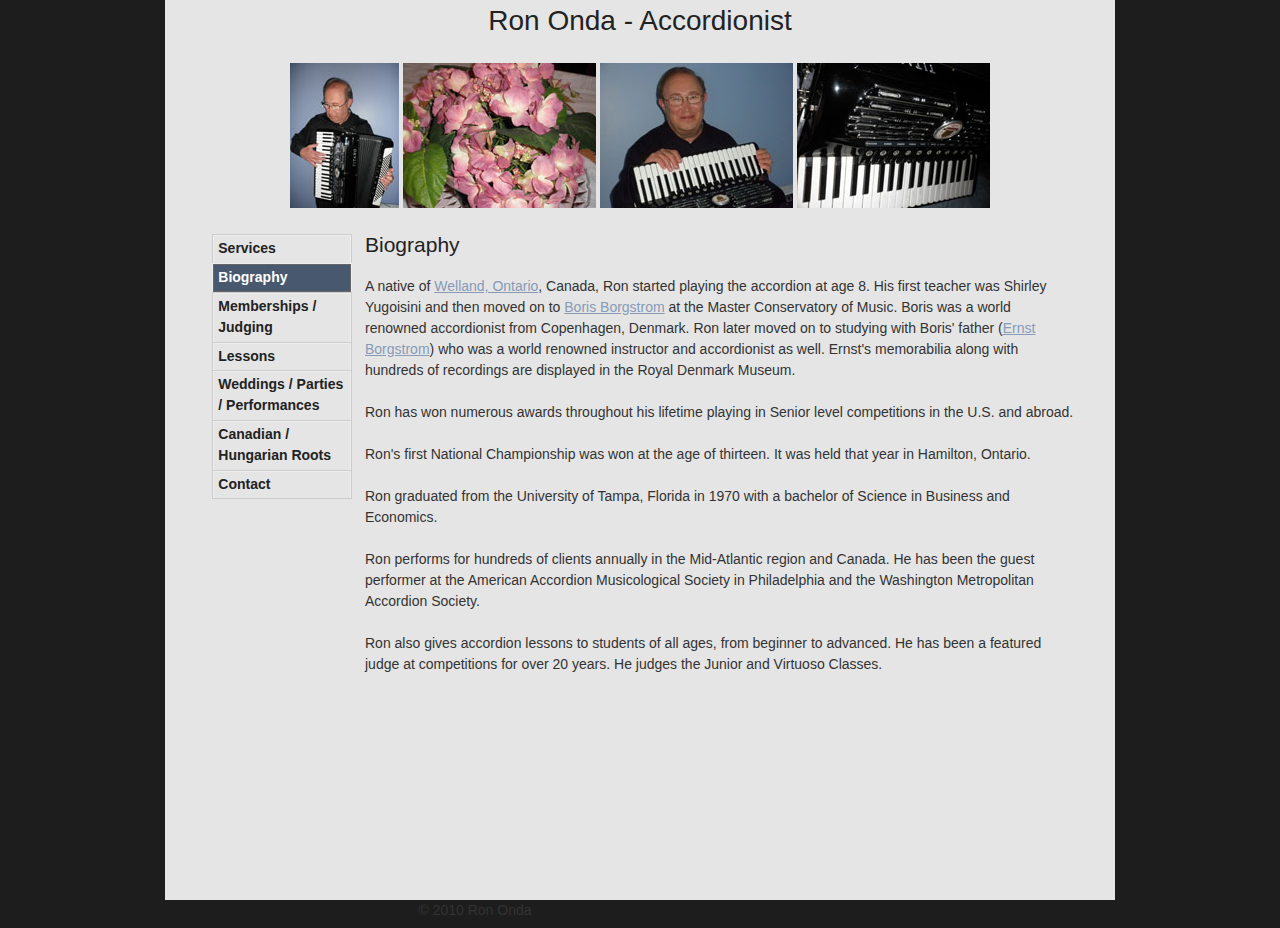
==== commit 767246b4: "Styles sidebar nav and tweaks font size & colors" ====
--- a/bio.html
+++ b/bio.html
@@ -3,6 +3,19 @@
   <head>
     <title>Ron Onda | Accordionist</title>
     <link href="/stylesheets/ie.css" media="all" rel="stylesheet" type="text/css"/><link href="/stylesheets/print.css" media="all" rel="stylesheet" type="text/css"/><link href="/stylesheets/screen.css" media="all" rel="stylesheet" type="text/css"/><link href="/stylesheets/style.css" media="all" rel="stylesheet" type="text/css"/>
+    <script type='text/javascript'>
+      //<![CDATA[
+        var _gaq = _gaq || [];
+        _gaq.push(['_setAccount', 'UA-19003395-1']);
+        _gaq.push(['_trackPageview']);
+        
+        (function() {
+          var ga = document.createElement('script'); ga.type = 'text/javascript'; ga.async = true;
+          ga.src = ('https:' == document.location.protocol ? 'https://ssl' : 'http://www') + '.google-analytics.com/ga.js';
+          var s = document.getElementsByTagName('script')[0]; s.parentNode.insertBefore(ga, s);
+        })();
+      //]]>
+    </script>
   </head>
   <body>
     <div id='container'>
@@ -17,26 +30,26 @@
       </div>
       <div id='sidebar'>
         <ul class='navigation'>
-          <li>
-            <a href='services.html'>Services</a>
+          <li class=''>
+            <a class='' href='services.html'>Services</a>
           </li>
-          <li>
-            <a href='bio.html'>Biography</a>
+          <li class='current'>
+            <a class='current' href='bio.html'>Biography</a>
           </li>
-          <li>
-            <a href='memberships.html'>Memberships / Judging</a>
+          <li class=''>
+            <a class='' href='memberships.html'>Memberships / Judging</a>
           </li>
-          <li>
-            <a href='lessons.html'>Lessons</a>
+          <li class=''>
+            <a class='' href='lessons.html'>Lessons</a>
           </li>
-          <li>
-            <a href='performances.html'>Weddings / Parties / Performances</a>
+          <li class=''>
+            <a class='' href='performances.html'>Weddings / Parties / Performances</a>
           </li>
-          <li>
-            <a href='roots.html'>Canadian / Hungarian Roots</a>
+          <li class=''>
+            <a class='' href='roots.html'>Canadian / Hungarian Roots</a>
           </li>
-          <li>
-            <a href='contact.html'>Contact</a>
+          <li class=' last'>
+            <a class=' last' href='contact.html'>Contact</a>
           </li>
         </ul>
       </div>
--- a/stylesheets/style.css
+++ b/stylesheets/style.css
@@ -3,7 +3,7 @@
   line-height: 1.5;
   font-family: "Helvetica Neue", Arial, Helvetica, sans-serif;
   color: #333333;
-  font-size: 75%;
+  font-size: 87.5%;
 }
 
 /* line 68, /Users/greg/.rvm/gems/ruby-1.9.2-p0/gems/compass-0.10.5/frameworks/blueprint/stylesheets/./blueprint/./_typography.scss */
@@ -78,23 +78,23 @@
 /* line 80, /Users/greg/.rvm/gems/ruby-1.9.2-p0/gems/compass-0.10.5/frameworks/blueprint/stylesheets/./blueprint/./_typography.scss */
 a {
   text-decoration: underline;
-  color: #000099;
+  color: #879bb7;
 }
 /* line 18, /Users/greg/.rvm/gems/ruby-1.9.2-p0/gems/compass-0.10.5/frameworks/compass/stylesheets/compass/utilities/links/_link-colors.scss */
 a:visited {
-  color: #000066;
+  color: #546884;
 }
 /* line 22, /Users/greg/.rvm/gems/ruby-1.9.2-p0/gems/compass-0.10.5/frameworks/compass/stylesheets/compass/utilities/links/_link-colors.scss */
 a:focus {
-  color: black;
+  color: #a78f68;
 }
 /* line 26, /Users/greg/.rvm/gems/ruby-1.9.2-p0/gems/compass-0.10.5/frameworks/compass/stylesheets/compass/utilities/links/_link-colors.scss */
 a:hover {
-  color: black;
+  color: #a78f68;
 }
 /* line 30, /Users/greg/.rvm/gems/ruby-1.9.2-p0/gems/compass-0.10.5/frameworks/compass/stylesheets/compass/utilities/links/_link-colors.scss */
 a:active {
-  color: #cc0099;
+  color: #ff9bb7;
 }
 
 /* line 81, /Users/greg/.rvm/gems/ruby-1.9.2-p0/gems/compass-0.10.5/frameworks/blueprint/stylesheets/./blueprint/./_typography.scss */
@@ -1026,7 +1026,7 @@
 
 /* line 8, /Users/greg/.rvm/gems/ruby-1.9.2-p0/gems/compass-0.10.5/frameworks/blueprint/stylesheets/./blueprint/_debug.scss */
 .showgrid {
-  background: url('site/images/grid.png?1284411889');
+  background: url('site/images/grid.png');
 }
 
 /* line 4, /Users/greg/.rvm/gems/ruby-1.9.2-p0/gems/compass-0.10.5/frameworks/blueprint/stylesheets/./blueprint/_interaction.scss */
@@ -1189,12 +1189,12 @@
   height: 2em;
 }
 
-/* line 10 */
+/* line 11 */
 body {
   background: #1d1d1d;
 }
 
-/* line 13 */
+/* line 14 */
 #container {
   width: 950px;
   margin: 0 auto;
@@ -1203,7 +1203,7 @@
   background: #e5e5e5;
 }
 
-/* line 19 */
+/* line 20 */
 #header {
   display: inline;
   float: left;
@@ -1216,7 +1216,7 @@
 * html #header {
   overflow-x: hidden;
 }
-/* line 24 */
+/* line 25 */
 #header h2 a {
   color: inherit;
   text-decoration: inherit;
@@ -1227,7 +1227,7 @@
   outline: none;
 }
 
-/* line 27 */
+/* line 28 */
 #sidebar {
   display: inline;
   float: left;
@@ -1238,7 +1238,7 @@
 * html #sidebar {
   overflow-x: hidden;
 }
-/* line 30 */
+/* line 31 */
 #sidebar .navigation {
   height: 1%;
   list-style: none;
@@ -1252,7 +1252,11 @@
   list-style-type: none;
   margin-left: 0px;
 }
-/* line 37 */
+/* line 38 */
+#sidebar .navigation li.last {
+  border-bottom: 1px solid #cccccc;
+}
+/* line 40 */
 #sidebar .navigation li {
   border: 1px solid #cccccc;
   border-bottom: none;
@@ -1260,17 +1264,23 @@
   margin: 0 0.25em 0 0;
   padding: 0;
 }
-/* line 44 */
+/* line 47 */
 #sidebar .navigation li.current {
-  background: #666666;
-  border: 1px solid #666666;
+  background: #48586e !important;
+  border: 1px solid #eeeeee;
   border-bottom: none;
   color: white;
   cursor: default;
 }
-/* line 51 */
+/* line 54 */
+#sidebar .navigation li:focus, #sidebar .navigation li:hover {
+  background: #a8b3c3;
+  text-decoration: none;
+  color: #555555;
+  outline: none;
+}
+/* line 60 */
 #sidebar .navigation li a {
-  background: #dddddd;
   border: 1px solid #eeeeee;
   border-bottom: none;
   color: #222222;
@@ -1280,26 +1290,18 @@
   padding: 0.15em 0.33em 0.25em 0.33em;
   text-decoration: none;
 }
-/* line 62 */
+/* line 70 */
 #sidebar .navigation li a.current {
-  background: #666666;
   border: 1px solid #666666;
-  border-border: none;
   color: white;
   cursor: default;
 }
-/* line 69 */
+/* line 75 */
 #sidebar .navigation li a.current:focus, #sidebar .navigation li a.current:hover {
   color: #fafafa;
 }
-/* line 72 */
-#sidebar .navigation li a:focus, #sidebar .navigation li a:hover {
-  text-decoration: none;
-  color: #555555;
-  outline: none;
-}
-
-/* line 77 */
+
+/* line 78 */
 #content {
   display: inline;
   float: left;
@@ -1311,7 +1313,7 @@
   overflow-x: hidden;
 }
 
-/* line 80 */
+/* line 81 */
 #footer {
   display: inline;
   float: left;
@@ -1325,19 +1327,19 @@
 }
 
 /* --- Sub Pages --- */
-/* line 86 */
+/* line 87 */
 .fl {
   display: inline;
   float: left;
 }
 
-/* line 88 */
+/* line 89 */
 .clear {
   overflow: hidden;
   *zoom: 1;
 }
 
-/* line 92 */
+/* line 93 */
 #lessons img {
   display: inline;
   float: right;
